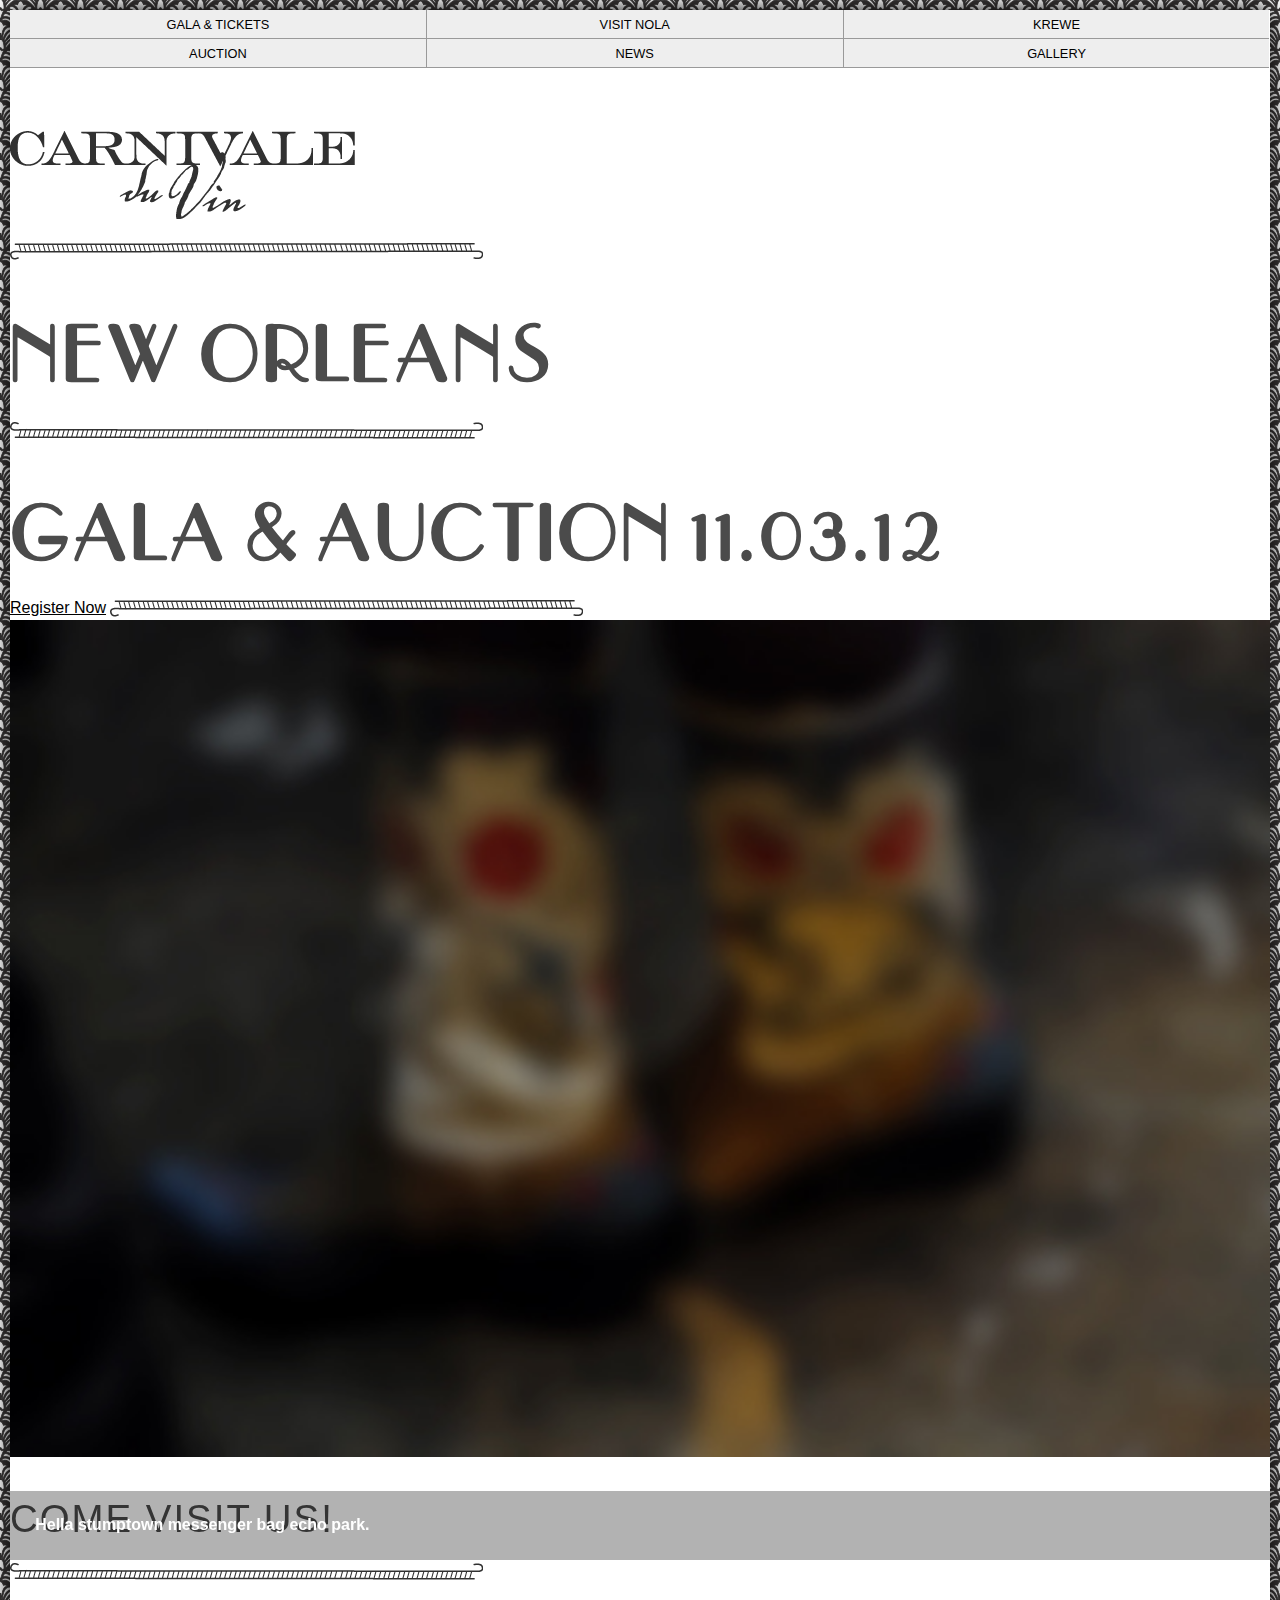
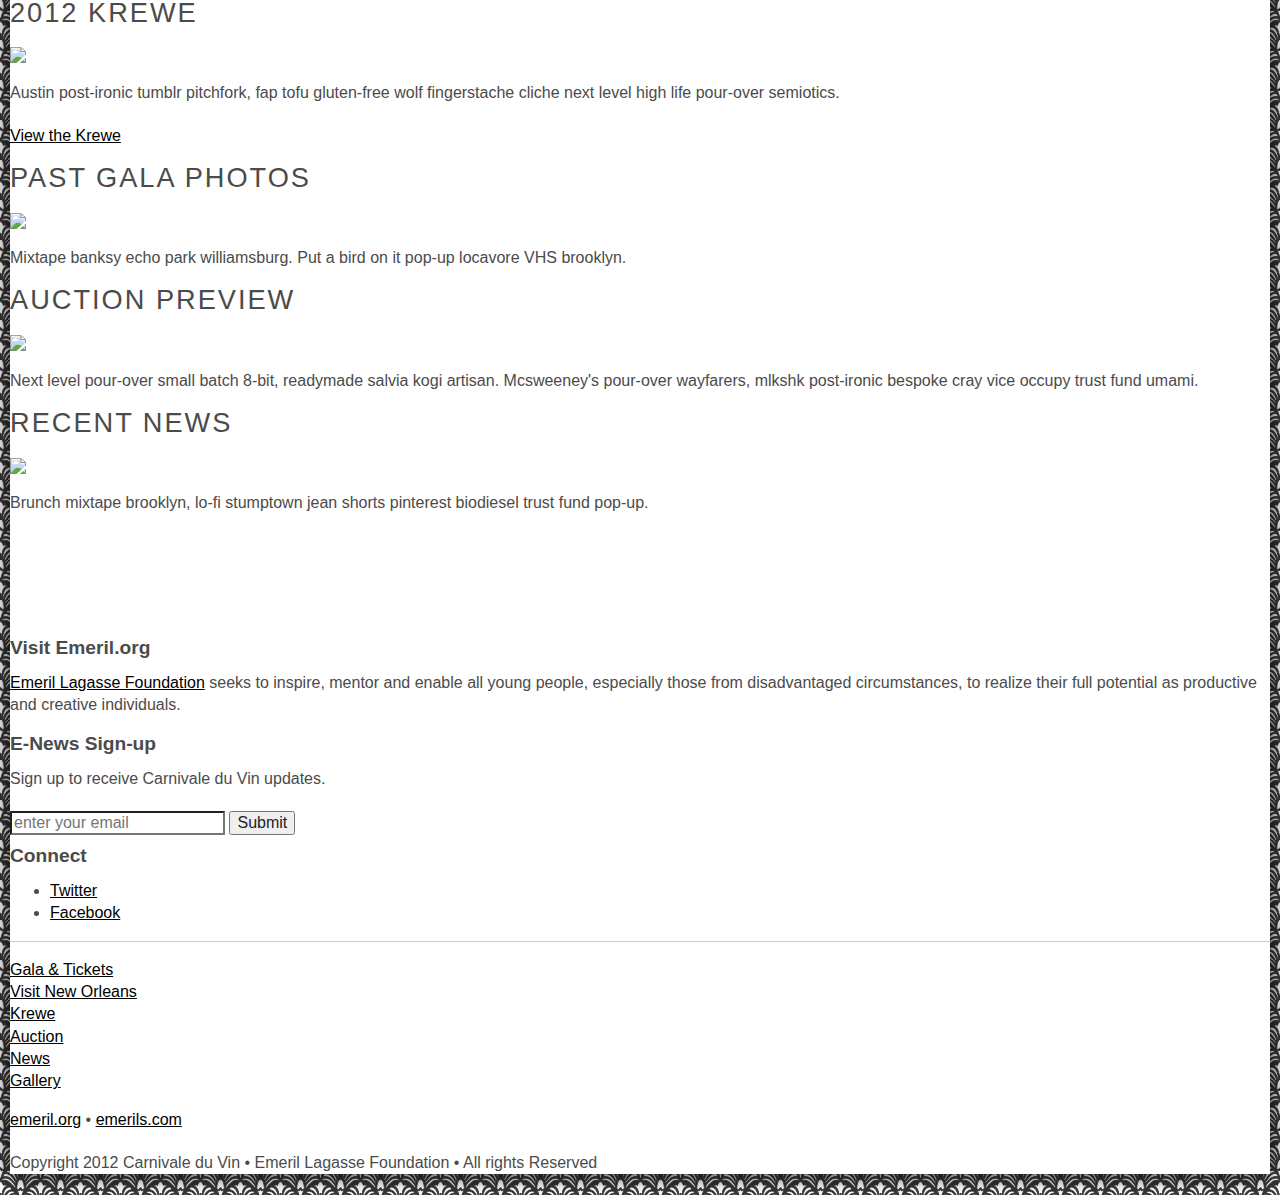
==== cdv-home.html @ 1a482eb8 "begun adding navigation styles" ====
<!doctype html>
<!--[if lt IE 7]> <html class="no-js lt-ie9 lt-ie8 lt-ie7" lang="en"> <![endif]-->
<!--[if IE 7]>    <html class="no-js lt-ie9 lt-ie8" lang="en"> <![endif]-->
<!--[if IE 8]>    <html class="no-js lt-ie9" lang="en"> <![endif]-->
<!--[if gt IE 8]><!--> <html class="no-js" lang="en"> <!--<![endif]-->
	<head>
	
		<!-- META -->
		<meta charset="utf-8">
		<meta http-equiv="X-UA-Compatible" content="IE=edge,chrome=1">
		<meta name="description" content="">
		<meta name="author" content="Terrance Pitre">
		<meta name="viewport" content="width=device-width">
		
		<!-- TITLE -->
		<title>Carnivale du Vin 2012</title>
		
		<!-- CSS -->
		<link rel="stylesheet" href="styles/css/boilerplate.css">
		<link rel="stylesheet" href="styles/css/fonts.css">
		<link rel="stylesheet" href="styles/css/main-cdv.css">
		
		<!-- TOP JS -->
		<script src="js/libs/modernizr-2.5.3.min.js"></script>		
		<script type="text/javascript" src="http://use.typekit.com/pjm8miu.js"></script>
		<script type="text/javascript">try{Typekit.load();}catch(e){}</script>		
		
	</head>
	<body>
		
		<div id="main-container" role="main">
			
			<header class="main-header">
			
				<nav id="all-sites-nav">
					<ul>
						<li class="first active"><a href="">Carnivale du Vin</a></li>
						<li><a href="">Boudin &amp; Beer</a></li>
						<li class="last"><a href="">Emeril Lagasse Foundation</a></li>
					</ul>
				</nav> <!-- /#all-sites-nav -->
				
				<nav id="main-nav" role="navigation">
					<ul>
						<li class="first menu-gala"><a href="">Gala &amp; Tickets</a></li>
						<li class="menu-visit"><a href="">Visit NOLA</a></li>
						<li class="menu-krewe"><a href="">Krewe</a></li>
						<li class="menu-auction"><a href="">Auction</a></li>
						<li class="menu-news"><a href="">News</a></li>
						<li class="last menu-gallery"><a href="">Gallery</a></li>
					</ul>
					<!--
					<a href="/" class="back-home toggler">Home</a>
					<a href="#" class="toggle-menu toggler">Menu</a>
					-->
				</nav> <!-- /#main-nav -->
				
				<h1 class="logo-header"><img src="img/cdv-2012.png" alt=""></h1>
				
			</header> <!-- /#main-header -->
			
			<div id="main-content">
			
				<img src="img/hr-top-black.png" alt="" class="hr hr-top">					
				
				<h1>New Orleans</h1>				
				
				<img src="img/hr-btm-black.png" alt="" class="hr hr-btm">
								
				<h1><span class="summary">Gala &amp; Auction</span> <span class="dtstart">11.03.12</span></h1>
				
				<a href="" class="register-link">Register Now</a>
				
				<img src="img/hr-top-black.png" alt="" class="hr hr-top">
			
				<div class="flexslider">
					<ul class="slides no-indent">			
						<li>
							<img src="img/bnb-boots-s.jpg">
							<h2>Come Visit Us!</h2>
							<p class="flex-caption">Hella stumptown messenger bag echo park.</p>
						</li>
						<li>
							<img src="img/bnb-chefs-s.jpg">
							<h2>Meet the Krewe</h2>
							<p class="flex-caption">Forage occupy wes anderson raw denim.</p>
						</li>
						<li>
							<img src="img/cdv-auction-s.jpg">
							<h2>Save the Date</h2>
							<p class="flex-caption">Post-ironic put a bird on it mixtape sartorial PBR.</p>
						</li>
					</ul>
				</div> <!-- /.event-photos /.flexslider -->
				
				<img src="img/hr-btm-black.png" alt="" class="hr hr-btm">
				
				<section id="blocks">
					
					<div class="block block-krewe">
						<h3>2012 Krewe</h3>
						<a href=""><img src="http://placekitten.com/300/170"></a>
						<p>Austin post-ironic tumblr pitchfork, fap tofu gluten-free wolf fingerstache cliche next level high life pour-over semiotics.</p>
						<a href="" class="more">View the Krewe</a>
					</div> <!-- /.block-krewe -->
					
					<div class="block block-photos">
						<h3>Past Gala Photos</h3>
						<a href=""><img src="http://placekitten.com/300/160"></a>
						<p>Mixtape banksy echo park williamsburg. Put a bird on it pop-up locavore VHS brooklyn.</p>
					</div> <!-- /.block-photos -->
					
					<div class="block block-auction">
						<h3>Auction Preview</h3>
						<a href=""><img src="http://placekitten.com/300/160"></a>
						<p>Next level pour-over small batch 8-bit, readymade salvia kogi artisan. Mcsweeney's pour-over wayfarers, mlkshk post-ironic bespoke cray vice occupy trust fund umami.</p>
					</div> <!-- /.block-auction -->
					
					<div class="block block-news">
						<h3>Recent News</h3>
						<a href=""><img src="http://placekitten.com/300/160"></a>
						<p>Brunch mixtape brooklyn, lo-fi stumptown jean shorts pinterest biodiesel trust fund pop-up.</p>
					</div> <!-- /.block-news -->
					
				</section> <!-- /#blocks -->
				
			</div> <!-- /#main-content -->
		
			<footer id="main-footer" role="contentinfo">
			
				<section id="sponsors">					
					<ul>
	              <li><a href=""><img class="rest-logo" src="http://tp.em.derbydidit.com/sites/default/files/styles/img-max-180/public/Emerils%20New%20Orleans.png" alt="Emeril&#039;s New Orleans" /></a></li>
	              <li><a href=""><img class="rest-logo" src="http://tp.em.derbydidit.com/sites/default/files/styles/img-max-180/public/Emerils%20Delmonico.png" alt="Emeril&#039;s Delmonico" /></a></li>
	              <li><a href=""><img class="rest-logo" src="http://tp.em.derbydidit.com/sites/default/files/styles/img-max-180/public/NOLA.png" alt="NOLA Restaurant" /></a></li>
	              <li><a href=""><img class="rest-logo" src="http://tp.em.derbydidit.com/sites/default/files/styles/img-max-180/public/Emerils%20Chop%20House.png" alt="Emeril&#039;s Chop House" /></a></li>
	              <li><a href=""><img class="rest-logo" src="http://tp.em.derbydidit.com/sites/default/files/styles/img-max-180/public/Emerils%20Italian%20Table.png" alt="Emeril&#039;s Italian Table" /></a></li>
	              <li><a href="l"><img class="rest-logo" src="http://tp.em.derbydidit.com/sites/default/files/styles/img-max-180/public/Burgers%20and%20More.png" alt="Burgers and More by Emeril" /></a></li>
	              <li><a href=""><img class="rest-logo" src="http://tp.em.derbydidit.com/sites/default/files/styles/img-max-180/public/Emerils%20New%20Orleans%20Fish%20House.png" alt="Emeril&#039;s New Orleans Fish House" /></a></li>
	              <li><a href=""><img class="rest-logo" src="http://tp.em.derbydidit.com/sites/default/files/styles/img-max-180/public/Delmonico%20SteakHouse.png" alt="Delmonico Steakhouse" /></a></li>
	              <li><a href=""><img class="rest-logo" src="http://tp.em.derbydidit.com/sites/default/files/styles/img-max-180/public/Table10.png" alt="Table 10" /></a></li>
	              <li><a href=""><img class="rest-logo" src="http://tp.em.derbydidit.com/sites/default/files/styles/img-max-180/public/Lagasses%20Stadium.png" alt="Lagasse&#039;s Stadium" /></a></li>
	              <li><a href=""><img class="rest-logo" src="http://tp.em.derbydidit.com/sites/default/files/styles/img-max-180/public/Emerils_Orlando.png" alt="Emeril&#039;s Orlando" /></a></li>
	              <li><a href=""><img class="rest-logo" src="http://tp.em.derbydidit.com/sites/default/files/styles/img-max-180/public/Emerils%20Tchoup%20Chop.png" alt="Emeril&#039;s Tchoup Chop" /></a></li>
	              <li><a href=""><img class="rest-logo" src="http://tp.em.derbydidit.com/sites/default/files/styles/img-max-180/public/E2-emerils-eatery.png" alt="e2 emeril&#039;s eatery" /></a></li>
	          </ul>
				</section> <!-- /#sponsors -->
				
				<div class="footer-extra"> 
          
          <div class="emerilorg-info"> 
            <h4>Visit Emeril.org</h4> 
            <p><a href="http://emeril.org">Emeril Lagasse Foundation</a> seeks to inspire, mentor and enable all young people, especially those from disadvantaged circumstances, to realize their full potential as productive and creative individuals.</p> 
          </div> <!-- /.emerilorg-info -->
        
          <div class="footer-signup"> 
            <h4>E-News Sign-up</h4> 
            <p>Sign up to receive Carnivale du Vin updates.</p> 
            <form method="post" action="http://visitor.constantcontact.com/d.jsp" name="ccoptin" id="signup">  
              <input type="text" name="ea" placeholder="enter your email" class="text-input placeholder"> 
              <input type="hidden" value="1102586343693" name="m">
              <button value="submit" type="submit">Submit</button> 
            </form> 
            
            <div class="footer-social">
	          	<h4>Connect</h4>
	          	<ul>
	          		<li class="social-twitter"><a href="http://twitter.com/#!/carnivaleduvin">Twitter</a></li>
	          		<li class="social-fb"><a href="https://www.facebook.com/EmerilLagasseFoundation">Facebook</a></li>	
	          	</ul>
	          </div> <!-- /.footer-social -->	                    
          </div> <!-- /.foot-signup --> 
                   
        </div> <!-- /.footer-extra  -->  
				
				<hr>
				
				<nav class="foot-nav">				   
				   <ul id="menu-footer" class="menu">
			    	<li class="first"><a href="">Gala &amp; Tickets</a></li>
						<li><a href="">Visit New Orleans</a></li>
						<li><a href="">Krewe</a></li>
						<li><a href="">Auction</a></li>
						<li><a href="">News</a></li>
						<li class="last"><a href="">Gallery</a></li>
					</ul>					
				</nav> <!-- /.foot-nav -->
								  
				<p class="sites"><a href="http://emeril.org">emeril.org</a> &bull; <a href="http://www.emerils.com">emerils.com</a></p>
		    
		    <p class="copyright">Copyright 2012 Carnivale du Vin &bull; Emeril Lagasse Foundation &bull; All rights Reserved</p>
				
			</footer> <!-- /#main-footer -->
		
		</div> <!-- /#main-container -->
		
		<!-- BOTTOM JS -->
		<!--
		<script src="//ajax.googleapis.com/ajax/libs/jquery/1.7.2/jquery.min.js"></script>
		<script>window.jQuery || document.write('<script src="js/libs/jquery-1.7.2.min.js"><\/script>')</script>
		-->
		<script src="js/libs/jquery-1.7.2.min.js"></script>
		<!-- <script src="js/libs/jquery-ui-1.8.21.custom.min.js"></script> -->
		<script type="text/javascript" src="js/jquery.carouFredSel-5.5.5-packed.js"></script>
		<script src="js/plugins.js"></script>
		<script src="js/script.js"></script>
		<script>
			/*
			var _gaq=[['_setAccount','UA-XXXXX-X'],['_trackPageview']];
			(function(d,t){var g=d.createElement(t),s=d.getElementsByTagName(t)[0];
			g.src=('https:'==location.protocol?'//ssl':'//www')+'.google-analytics.com/ga.js';
			s.parentNode.insertBefore(g,s)}(document,'script'));
			*/
			
			(function($){			
			
				/* This file is part of Centage!. */
				/* Copyright (C) 2010 Jussi Jokinen <jussijokinen@iki.fi>. */
				/* Licenced under MIT licence */
				
				function createGrid(columns) {
					var grid = '<div id="grid_wrapper"><div id="grid">';
					
					for (i=1; i<columns; i++) {
						grid += '<div class="grid_col"><div class="right_grid_colborder"></div></div>';
					}
					
					grid += '<div class="grid_col lastcol"><div class="right_grid_colborder"></div></div>';
					grid += '</div></div><div id="grid_no_gut_wrapper"><div id="grid_no_gut"><div class="center first"></div>';
					
					for (i=1; i<columns-1; i++) {
						grid += '<div class="center"></div>';
					}
					
					grid += '</div></div><div id="grid_toggle"><input type="button" value="Toggle grid" id="grid_toggle" /></div>';
					
					$('body').prepend(grid);
				}
				
				
				function grid(columns){
				
					createGrid(columns);
				
					$('#grid_wrapper').hide();
						$('#grid_no_gut_wrapper').hide();
				
					$('#grid_toggle').click(function(){
						$('#grid_wrapper').toggle();
						$('#grid_no_gut_wrapper').toggle();
					});	
					
				}	
				//grid(12);
				
			})(jQuery);
			
		</script>
	
	</body>
</html>
---- styles/css/boilerplate.css ----
/* @group HTML5 Boilerplate pre-sets
--------------------------------------------- */

article, aside, details, figcaption, figure, footer, header, hgroup, nav, section { display: block; }
audio, canvas, video { display: inline-block; *display: inline; *zoom: 1; }
audio:not([controls]) { display: none; }
[hidden] { display: none; }

html { font-size: 100%; -webkit-text-size-adjust: 100%; -ms-text-size-adjust: 100%; }
html, button, input, select, textarea { font-family: sans-serif; color: #222; }
body { margin: 0; font-size: 1em; line-height: 1.4; }

::-moz-selection { background: #fe57a1; color: #fff; text-shadow: none; }
::selection { background: #8e0000; color: #fff; text-shadow: none; }

a { color: #00e; outline: none; }
a:visited { color: #551a8b; }
a:hover { color: #06e; }
a:focus { outline: thin dotted; }
a:hover, a:active { outline: 0; }
abbr[title] { border-bottom: 1px dotted; }
b, strong { font-weight: bold; }
blockquote { margin: 1em 40px; }
dfn { font-style: italic; }
hr { display: block; height: 1px; border: 0; border-top: 1px solid #ccc; margin: 1em 0; padding: 0; }
ins { background: #ff9; color: #000; text-decoration: none; }
mark { background: #ff0; color: #000; font-style: italic; font-weight: bold; }
pre, code, kbd, samp { font-family: monospace, serif; _font-family: 'courier new', monospace; font-size: 1em; }
pre { white-space: pre; white-space: pre-wrap; word-wrap: break-word; }

q { quotes: none; }
q:before, q:after { content: ""; content: none; }
small { font-size: 85%; }
sub, sup { font-size: 75%; line-height: 0; position: relative; vertical-align: baseline; }
sup { top: -0.5em; }
sub { bottom: -0.25em; }

ul, ol { margin: 1em 0; padding: 0 0 0 40px; }
dd { margin: 0 0 0 40px; }
nav ul, nav ol { list-style: none; list-style-image: none; margin: 0; padding: 0; }

img { border: 0; -ms-interpolation-mode: bicubic; vertical-align: middle; max-width: 100%; max-height: 100%; }
svg:not(:root) { overflow: hidden; }
figure { margin: 0; }

form { margin: 0; }
fieldset { border: 0; margin: 0; padding: 0; }

label { cursor: pointer; }
legend { border: 0; *margin-left: -7px; padding: 0; white-space: normal; }
button, input, select, textarea { font-size: 100%; margin: 0; vertical-align: baseline; *vertical-align: middle; }
button, input { line-height: normal; }
input, textarea { -webkit-appearance: none; }
input[type="checkbox"] { -webkit-appearance: checkbox; }
button, input[type="button"], input[type="reset"], input[type="submit"] { cursor: pointer; -webkit-appearance: button; *overflow: visible; }
button[disabled], input[disabled] { cursor: default; }
input[type="checkbox"], input[type="radio"] { box-sizing: border-box; padding: 0; *width: 13px; *height: 13px; }
input[type="search"] { -webkit-appearance: textfield; -moz-box-sizing: content-box; -webkit-box-sizing: content-box; box-sizing: content-box; }
input[type="search"]::-webkit-search-decoration, input[type="search"]::-webkit-search-cancel-button { -webkit-appearance: none; }
button::-moz-focus-inner, input::-moz-focus-inner { border: 0; padding: 0; }
textarea { overflow: auto; vertical-align: top; resize: vertical; border: 1px solid #eee; }
input:valid, textarea:valid { background-color: white; }
input:invalid, textarea:invalid { background-color: white; }

table { border-collapse: collapse; border-spacing: 0; }
td { vertical-align: top; }
address { font-style: normal; }
.chromeframe { margin: 0.2em 0; background: #ccc; color: black; padding: 0.2em 0; }

.ir { display: block; border: 0; text-indent: -999em; overflow: hidden; background-color: transparent; background-repeat: no-repeat; text-align: left; direction: ltr; *line-height: 0; }
.ir br { display: none; }
.hidden { display: none !important; visibility: hidden; }
.visuallyhidden { border: 0; clip: rect(0 0 0 0); height: 1px; margin: -1px; overflow: hidden; padding: 0; position: absolute; width: 1px; }
.visuallyhidden.focusable:active, .visuallyhidden.focusable:focus { clip: auto; height: auto; margin: 0; overflow: visible; position: static; width: auto; }
.invisible { visibility: hidden; }
.clearfix:before, .module:before, .clearfix:after, .module:after { content: ""; display: table; }
.clearfix:after, .module:after { clear: both; }
.clearfix, .module { *zoom: 1; }
.left { float: left; }
.right { float: right; }
@media print {
  * { background: transparent !important; color: black !important; box-shadow:none !important; text-shadow: none !important; filter:none !important; -ms-filter: none !important; } 
  a, a:visited { text-decoration: underline; }
  a[href]:after { content: " (" attr(href) ")"; }
  abbr[title]:after { content: " (" attr(title) ")"; }
  .ir a:after, a[href^="javascript:"]:after, a[href^="#"]:after { content: ""; } 
  pre, blockquote { border: 1px solid #999; page-break-inside: avoid; }
  thead { display: table-header-group; } 
  tr, img { page-break-inside: avoid; }
  img { max-width: 100% !important; }
  @page { margin: 0.5cm; }
  p, h2, h3 { orphans: 3; widows: 3; }
  h2, h3 { page-break-after: avoid; }
}
/* @end */
---- styles/css/fonts.css ----
/* @group FONTS
---------------------------------------------- */

/* Parisian */
@font-face {
  font-family: 'Parisian';
  src: url('../../fonts/parisian.eot');
  src: url('../../fonts/parisian.eot?#iefix') format('embedded-opentype'),
       url('../../fonts/parisian.woff') format('woff'),
       url('../../fonts/parisian.ttf') format('truetype'),
       url('../../fonts/parisian.svg#parisian') format('svg');
  font-weight: normal;
  font-style: normal;
}

/* @end FONTS */

/* @group FONT ICONS
 * Reference - http://www.zurb.com/playground/foundation-icons
---------------------------------------------- */

/* Foundation Icons Social */
@font-face {
    font-family: 'FoundationIconsSocial';
    src: url('../../fonts/foundation-icons-social.eot');
    src: url('../../fonts/foundation-icons-social.eot?#iefix') format('embedded-opentype'),
         url('../../fonts/foundation-icons-social.woff') format('woff'),
         url('../../fonts/foundation-icons-social.ttf') format('truetype'),
         url('../../fonts/foundation-icons-social.svg#FoundationIconsSocial') format('svg');
    font-weight: normal;
    font-style: normal;
}

/* Foundation Icons General Enclosed */
@font-face {
    font-family: 'FoundationIconsGeneralEnclosed';
    src: url('../../fonts/foundation-icons-general-enclosed.eot');
    src: url('../../fonts/foundation-icons-general-enclosed.eot?#iefix') format('embedded-opentype'),
         url('../../fonts/foundation-icons-general-enclosed.woff') format('woff'),
         url('../../fonts/foundation-icons-general-enclosed.ttf') format('truetype'),
         url('../../fonts/foundation-icons-general-enclosed.svg#FoundationIconsGeneralEnclosed') format('svg');
    font-weight: normal;
    font-style: normal;
}

/* Foundation Icons General */
@font-face {
  font-family: 'FoundationIconsGeneral';
  src: url('../../fonts/foundation-icons-general.eot');
  src: url('../../fonts/foundation-icons-general.eot?#iefix') format('embedded-opentype'),
       url('../../fonts/foundation-icons-general.woff') format('woff'),
       url('../../fonts/foundation-icons-general.ttf') format('truetype'),
       url('../../fonts/foundation-icons-general.svg#FoundationIconsGeneral') format('svg');
  font-weight: normal;
  font-style: normal;
}

/* @end FONT ICONS */

/* CSS to style glyphs */
.glyph,
.flex-direction-nav li a { cursor: default; font-size: 16px; line-height: 1; -webkit-font-smoothing: antialiased; font-smooth: always; }
.glyph.social { font-family: "FoundationIconsSocial"; }
.glyph.general-enclosed,
.flex-direction-nav li a { font-family: "FoundationIconsGeneralEnclosed"; }
---- styles/css/main-cdv.css ----
/* ===========================================
   Main styles for Carnivale du Vin and 
   Boudin & Beer landing page
   
   Author: Terrance Pitre
   Version: 0.1
   URL: http://southleft.com
   
   LEGEND:
   1. LESS VARS AND DECLARATIONS
   2. BASE
   3. MAIN
   4. 3RD PARTY CSS
   	4A. FLEXSLIDER 
   5. CRAPTASTIC IE STYLES
   6. MEDIA QUERIES
     6A. MIN-WIDTH: 450px
     6B. MIN-WIDTH: 700px
     
   =========================================== */
/* @group CSS IMPORTS
---------------------------------------------- */
/* This file is part of Centage!. */
/* Copyright (C) 2010 Jussi Jokinen <jussijokinen@iki.fi>. */
/* Licenced under MIT licence */
/*INITIALIZATION, PLEASE MODIFY TO YOUR LIKING*/
/*INITIALIZATION ENDS *//* This file is part of Centage!. */
/* Copyright (C) 2010 Jussi Jokinen <jussijokinen@iki.fi>. */
/* Licenced under MIT licence */
/* THE FOLLOWING ARE CALCULATED VARIABLES FOR YOUR PLEASURE */
/* -------------------------------------------------------- */
/* gutterless column width */
/* column width when gutters are used */
/* column + gutter */
/* the true leading = line height - font size */
/* body font size in percentages */
/* line height in ems *//*this is needed for calculations*/
/*this is needed for calculations*/
/* -------------------------------------------------------------------- */
/* @group core styles */
/* content area standard properties, IF you need content to overflow visibly, use .clearfix after .col/.sub_col to override default*/
.mod {
  float: left;
  overflow: hidden;
}
/*top level column *//*nested column inside parent container element */
/* column based on full width of page */
/* columns without gutters = check demo page to understand difference with .col-full */
/* columns without gutters, first and last of row */
/* helpers to add margins in full column widths *//*double margin bug fix/*

/* helpers to keep layout in baseline and compenstate used borders */
/* ------------------------------------------------------------------- */
/* last element in row if used inside less */
/* if called straight from xhtml */
.last {
  margin-right: 0 !important;
}
/* @end */
/* @group other */
/* default clear if content doesn't need to flow outside container */.clear {
  overflow: hidden;
  display: inline-block;
  zoom: 1;
  display: block;
}
/* alternative way to clear if your content needs to flow outside container */
.clearfix:after {
  content: ".";
  display: block;
  height: 0;
  clear: both;
  visibility: hidden;
}
/* @end */
/* @group Grid */
/* This grid is only for development purposes, you can overlay it on top of page to check consistency */
#grid_wrapper,
#grid_no_gut_wrapper {
  position: absolute;
  left: 0;
  top: 0;
  z-index: 100;
  min-width: 320px;
  width: 100%;
  height: 5000px;
}
#grid {
  height: 100%;
}
#grid .grid_col {
  height: 100%;
  width: 6.958333333333333%;
  *width: 6.758333333333333%;
  /* for IE */

  float: left;
  overflow: hidden;
  margin-right: 1.5%;
  padding-top: 0;
  padding-right: 0;
  padding-bottom: 0;
  padding-left: 0;
  background: transparent url(../../img/grid_fluid.png) repeat-y 0 0;
  -o-background-size: 500px 18px;
  -khtml-background-size: 500px 18px;
  -webkit-background-size: 500px 18px;
  -moz-background-size: 500px 18px;
  background-size: 500px 18px;
  position: relative;
}
#grid .lastcol {
  margin-right: 0 !important;
  float: right !important;
}
#grid .right_grid_colborder {
  position: absolute;
  right: 0;
  height: 100%;
  background: transparent url(../../img/grid_fluid.png) repeat-y 0 0;
  background-position-right: -1px;
  width: 1px;
}
#grid_no_gut {
  height: 100%;
}
#grid_no_gut .center {
  display: inline-block;
  height: 100%;
  width: 1.5%;
  margin-left: 6.958333333333333%;
  *margin-left: 6.858333333333333%;
  float: left;
  background: transparent url(../../img/grid_center.png) repeat-y 50% 50%;
  position: relative;
}
#grid_toggle {
  position: fixed;
  *position: absolute;
  z-index: 1000;
  top: 1.2857142857142858em;
  right: 1.5%;
}
/* @end */
/* set the page dimensions */
#wrap,
#grid,
#grid_no_gut {
  max-width: 1320px;
  min-width: 320px;
  margin: 0 auto;
  overflow: hidden;
  padding: 0 3%;
}
/* @end IMPORTS */
/* @group 1. LESS VARS AND DECLARATIONS
---------------------------------------------- */
/*page grid columns*/
/*space (gutter) between columns. Use percentages, this is a FLUID grid, right?*/
/*page size*/
/*how much page wrapper is apart from browser edges */
.border-box {
  -webkit-box-sizing: border-box;
  -moz-box-sizing: border-box;
  box-sizing: border-box;
}
.rounded {
  -webkit-border-radius: 3px;
  -moz-border-radius: 3px;
  border-radius: 3px;
}
.clear {
  content: ".";
  display: block;
  clear: both;
  visibility: hidden;
  line-height: 0;
  height: 0;
}
.trans {
  -webkit-transition: all 0.3s ease-in-out;
  -moz-transition: all 0.3s ease-in-out;
  -o-transition: all 0.3s ease-in-out;
  -ms-transition: all 0.3s ease-in-out;
  transition: all 0.3s ease-in-out;
}
.bg-cover {
  -webkit-background-size: cover;
  -moz-background-size: cover;
  -o-background-size: cover;
  background-size: cover;
}
.no-trans {
  -webkit-transition: none;
  -moz-transition: none;
  -o-transition: none;
  -ms-transition: none;
  transition: none;
}
.no-indent {
  margin: 0;
  padding: 0;
}
.no-indent li {
  list-style: none;
}
/* @end LESS VARS AND DECLARATIONS */
/* @group 2. BASE
---------------------------------------------- */
body {
  font-family: "proxima-nova", "HelveticaNeue-Light", "Helvetica Neue Light", "Helvetica Neue", Helvetica, Arial, sans-serif;
  color: #4b4b4b;
  background: #ffffff url('../../img/bg-pattern.gif') repeat center top;
  padding: 0;
  margin: 0;
}
body:after {
  /* necessary for responsive images */

  content: 'mobile';
  display: none;
}
a,
a:visited {
  color: #000000;
  text-decoration: underline;
  -webkit-transition: all 0.3s ease-in-out;
  -moz-transition: all 0.3s ease-in-out;
  -o-transition: all 0.3s ease-in-out;
  -ms-transition: all 0.3s ease-in-out;
  transition: all 0.3s ease-in-out;
}
a:hover,
a:focus,
a:active {
  background-color: #eeeeee;
  text-decoration: none;
  outline: 0;
}
h1,
h2,
h3,
h4 {
  font-weight: bold;
}
h1 {
  font-size: 5em;
  font-family: "Parisian", cursive;
  text-transform: uppercase;
  line-height: 1.0285714285714287em;
  margin-bottom: 0.2571428571428572em;
}
h2 {
  font-size: 2.4em;
  line-height: 1.0714285714285716em;
  margin-bottom: 0.5357142857142858em;
  margin-top: 1.0714285714285716em;
}
h3,
h4 {
  font-size: 1.7em;
  line-height: 0.7563025210084034em;
  margin-bottom: 0.7563025210084034em;
  margin-top: 0.7563025210084034em;
}
h4 {
  font-size: 1.2em;
}
h2,
h3 {
  /*font-family: @font-secondary;*/

  letter-spacing: 2px;
  font-weight: 100;
  text-transform: uppercase;
}
p {
  margin-bottom: 1.2857142857142858em;
}
strong {
  font-weight: bold;
}
em {
  font-style: italic;
}
/* @end BASE */
/* @group 3. MAIN
---------------------------------------------- */
#main-container {
  margin: 10px;
  background-color: #fff;
  max-width: 1320px;
  border-width: 25px 30px 10px 20px;
  -webkit-box-shadow: 0 0 20px #000000;
  -moz-box-shadow: 0 0 20px #000000;
  box-shadow: 0 0 20px #000000;
}
#all-sites-nav {
  display: none;
}
#main-nav ul {
  margin: 0;
  padding: 0;
  margin: 0 auto;
  overflow: hidden;
}
#main-nav ul li {
  list-style: none;
}
#main-nav ul li {
  font-size: .8em;
  text-transform: uppercase;
  float: left;
  width: 33%;
  border-bottom: 1px solid rgba(0, 0, 0, 0.4);
}
#main-nav ul li.menu-visit,
#main-nav ul li.menu-krewe,
#main-nav ul li.menu-gallery,
#main-nav ul li.menu-news {
  border-left: 1px solid #eee;
  border-left: 1px solid rgba(0, 0, 0, 0.4);
}
#main-nav ul li.menu-auction {
  clear: left;
}
#main-nav ul li.menu-krewe,
#main-nav ul li.menu-gallery {
  width: 33.8%;
}
#main-nav ul li a {
  display: block;
  text-align: center;
  padding: 6px 0 4px;
  width: 100%;
  text-decoration: none;
  background-color: #eee;
  text-decoration: none;
}
#main-nav ul li a:hover {
  color: #ffffff;
  background-color: #333333;
}
#blocks img {
  width: 100%;
}
/* @end 3. MAIN */
/* @group 4. 3RD PARTY CSS
--------------------------------------------- */
/* @group 4A. FLEXSLIDER 
  --------------------------------------------- */
/* Browser Resets */
.flex-container a:active,
.flexslider a:active,
.flex-container a:focus,
.flexslider a:focus {
  outline: none;
}
.slides,
.flex-control-nav,
.flex-direction-nav {
  margin: 0;
  padding: 0;
  list-style: none;
}
/* FlexSlider Necessary Styles */
.flexslider {
  margin: 0;
  padding: 0;
}
.flexslider .slides > li {
  display: none;
  -webkit-backface-visibility: hidden;
}
/* Hide the slides before the JS is loaded. Avoids image jumping */
.flexslider .slides img {
  width: 100%;
  display: block;
}
.flex-pauseplay span {
  text-transform: capitalize;
}
/* Clearfix for the .slides element */
.slides:after {
  overflow: hidden;
  display: inline-block;
  zoom: 1;
  display: block;
  content: ".";
  display: block;
  clear: both;
  visibility: hidden;
  line-height: 0;
  height: 0;
}
html[xmlns] .slides {
  display: block;
}
* html .slides {
  height: 1%;
}
/* No JavaScript Fallback */
/* If you are not using another script, such as Modernizr, make sure you
   * include js that eliminates this class on page load */
.no-js .slides > li:first-child {
  display: block;
}
/* FlexSlider Default Theme */
.flexslider {
  background: #fff;
  zoom: 1;
  width: 100%;
}
.flexslider .slides {
  zoom: 1;
  width: 100%;
  height: 100%;
}
.flexslider .slides > li {
  position: relative;
}
/* Suggested container for "Slide" animation setups. Can replace this with your own, if you wish */
.flexslider .slides img {
  width: 100%;
}
.flex-container {
  zoom: 1;
  position: relative;
}
/* Caption style */
/* IE rgba() hack */
.flex-caption {
  width: 96%;
  padding: 2%;
  margin: 0;
  position: absolute;
  left: 0;
  bottom: 0;
  /*background: transparent url(../img/trans-25-black.png) repeat;*/
  background: rgba(0, 0, 0, 0.3);
  color: #fff;
  font-size: 1em;
  font-weight: bold;
  line-height: 18px;
}
/* Direction Nav */
.flex-direction-nav {
  display: none;
}
.flex-direction-nav {
  height: 0;
}
.flex-direction-nav li a {
  line-height: .4;
  width: 28px;
  height: 27px;
  margin: -10px 0 0;
  display: block;
  position: absolute;
  top: 50%;
  cursor: pointer;
  right: 4px;
  font-size: 1.8em;
  color: #fff;
  opacity: .7;
  filter: alpha(opacity=70);
}
.flex-direction-nav li a.prev {
  left: 3px;
}
.flex-direction-nav li a:hover {
  opacity: 1;
  filter: alpha(opacity=100);
}
.flex-direction-nav li .disabled {
  opacity: .3;
  filter: alpha(opacity=30);
  cursor: default;
}
/* Control Nav */
.flex-control-nav {
  display: none;
}
.flex-control-nav {
  width: 100%;
  position: absolute;
  bottom: -30px;
  text-align: center;
}
.flex-control-nav li {
  margin: 0 0 0 5px;
  display: inline-block;
  zoom: 1;
  *display: inline;
}
.flex-control-nav li:first-child {
  margin: 0;
}
.flex-control-nav li a {
  width: 13px;
  height: 13px;
  display: block;
  background: url(../img/bg_control_nav.png) no-repeat;
  cursor: pointer;
  text-indent: -999em;
}
.flex-control-nav li a:hover {
  background-position: 0 -13px;
}
.flex-control-nav li a.active {
  background-position: 0 -26px;
  cursor: default;
}
.flexslider iframe {
  position: absolute;
  left: 4px;
  bottom: 4px;
}
/* @end 4A. FLEXSLIDER */
/* @end 4. 3RD PARTY CSS */
/* @group 5. CRAPTASTIC IE STYLES
--------------------------------------------- */
.lt-ie9 #main-container {
  padding: 10px 2% 0;
  font-size: 100%;
}
/* @group 5. CRAPTASTIC IE STYLES */
/* @group 6. MEDIA QUERIES
--------------------------------------------- */
/* @group 6A. MIN-WIDTH: 450px
  --------------------------------------------- */
@media all and (min-width: 450px) {
  body:after {
    content: '450px';
  }
}
/*/mediaquery*/
/* @end 6A. MIN-WIDTH: 450px */
/* @group 6B. MIN-WIDTH: 700px
	--------------------------------------------- */
@media all and (min-width: 700px) {
  body:after {
    content: '700px';
  }
}
/*/mediaquery*/
/* @end 6B. MIN-WIDTH: 700px */
/* @end 6. MEDIA QUERIES */
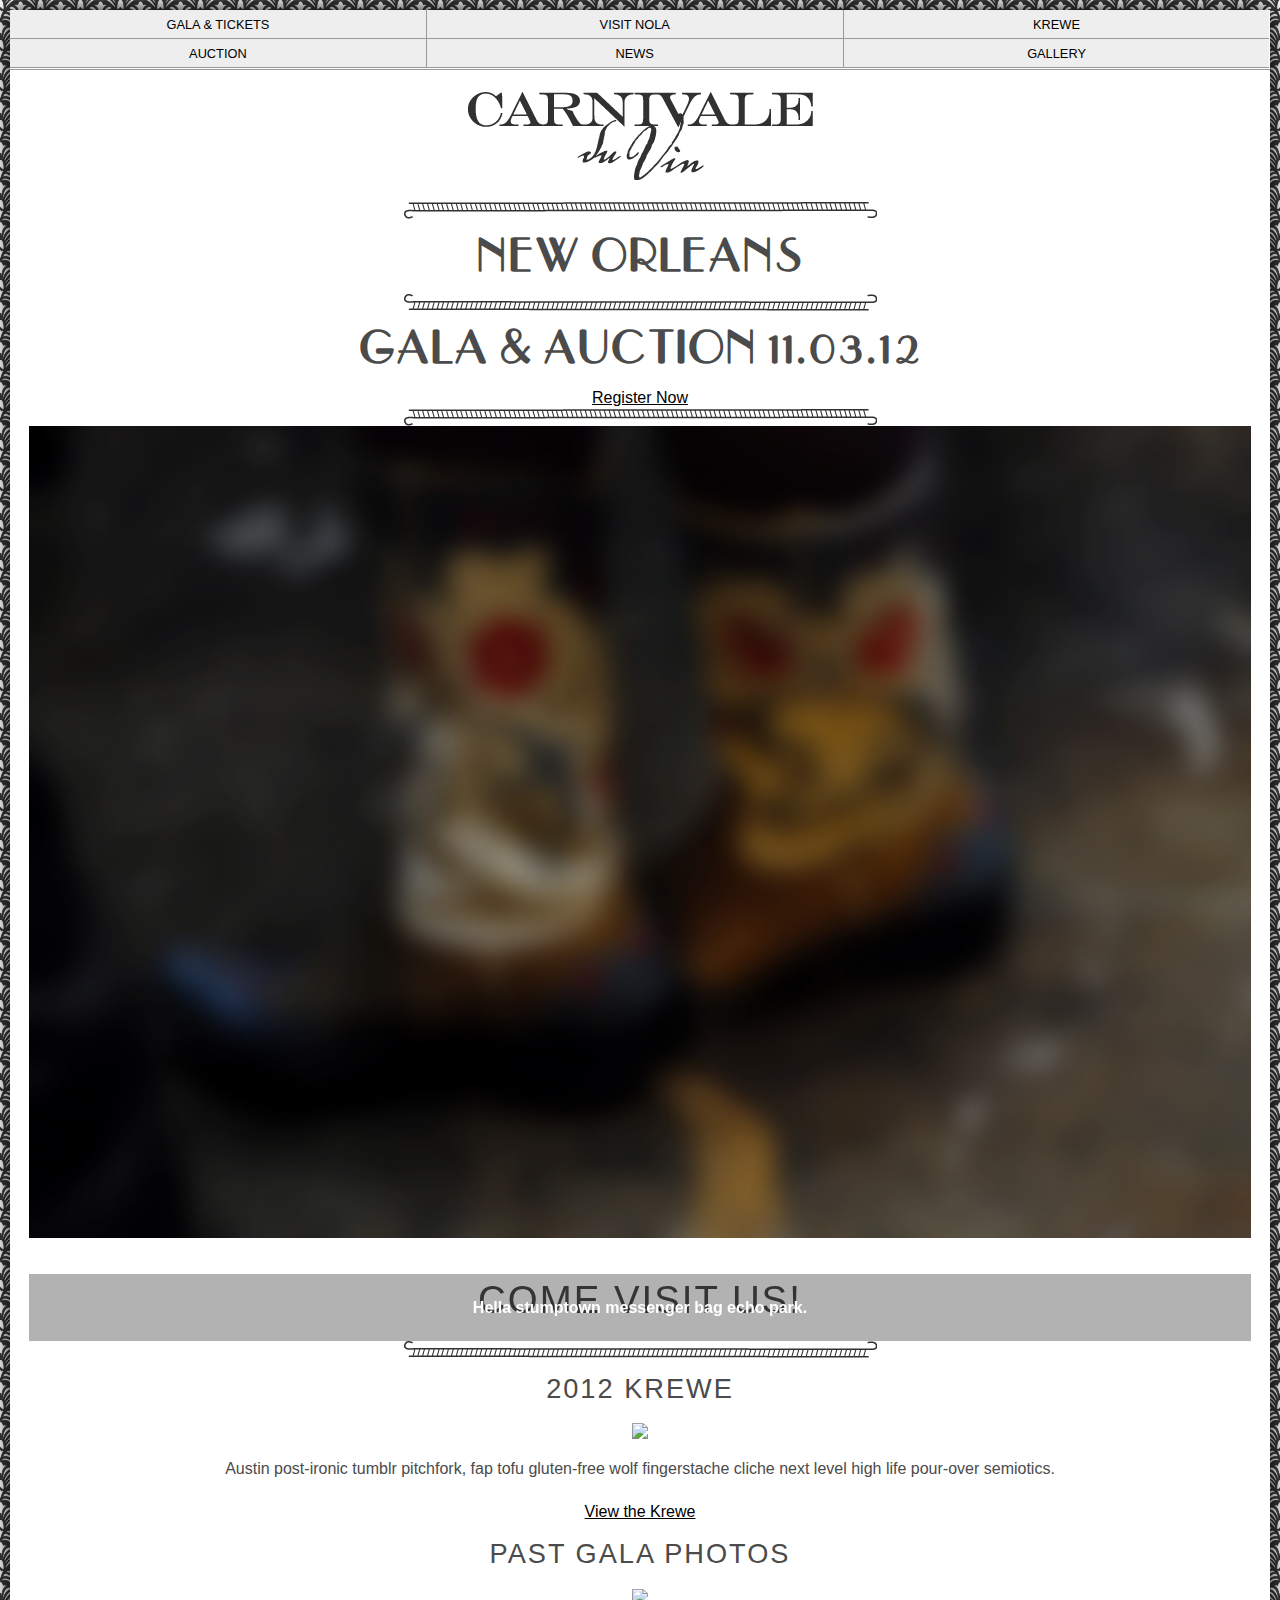
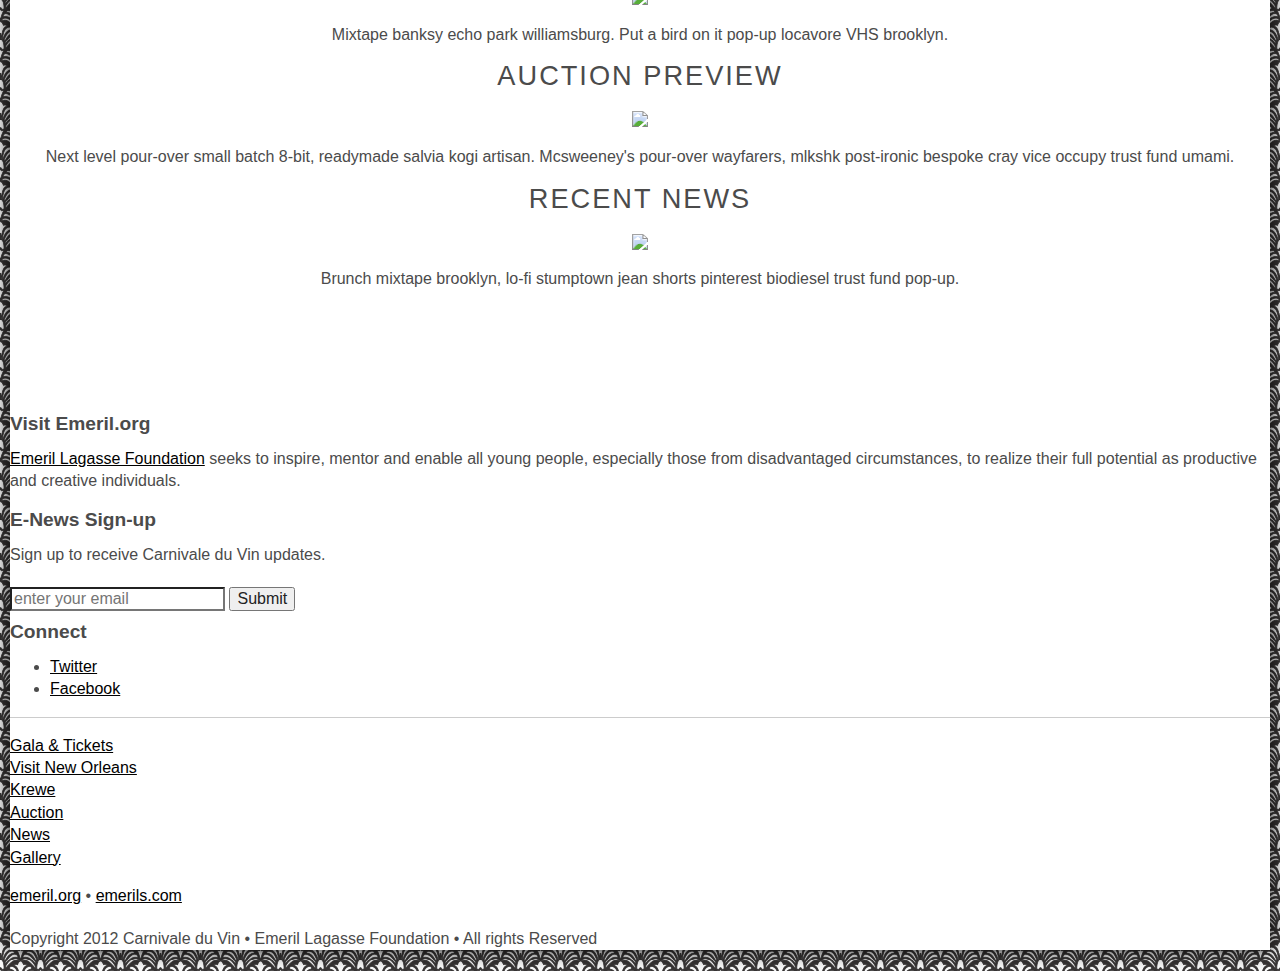
==== commit 0c27f5c7: "beginning to add some style" ====
--- a/cdv-home.html
+++ b/cdv-home.html
@@ -30,7 +30,7 @@
 		
 		<div id="main-container" role="main">
 			
-			<header class="main-header">
+			<header id="main-header">
 			
 				<nav id="all-sites-nav">
 					<ul>
@@ -63,11 +63,11 @@
 			
 				<img src="img/hr-top-black.png" alt="" class="hr hr-top">					
 				
-				<h1>New Orleans</h1>				
+				<h1 class="city-header">New Orleans</h1>				
 				
 				<img src="img/hr-btm-black.png" alt="" class="hr hr-btm">
 								
-				<h1><span class="summary">Gala &amp; Auction</span> <span class="dtstart">11.03.12</span></h1>
+				<h1 class="date-header"><span class="summary">Gala &amp; Auction</span> <span class="dtstart">11.03.12</span></h1>
 				
 				<a href="" class="register-link">Register Now</a>
 				
--- a/styles/css/main-cdv.css
+++ b/styles/css/main-cdv.css
@@ -204,6 +204,22 @@
 .no-indent li {
   list-style: none;
 }
+.border-top {
+  border-top: 1px solid #eee;
+  border-top: 1px solid rgba(0, 0, 0, 0.4);
+}
+.border-right {
+  border-right: 1px solid #eee;
+  border-right: 1px solid rgba(0, 0, 0, 0.4);
+}
+.border-bottom {
+  border-bottom: 1px solid #eee;
+  border-bottom: 1px solid rgba(0, 0, 0, 0.4);
+}
+.border-left {
+  border-left: 1px solid #eee;
+  border-left: 1px solid rgba(0, 0, 0, 0.4);
+}
 /* @end LESS VARS AND DECLARATIONS */
 /* @group 2. BASE
 ---------------------------------------------- */
@@ -244,11 +260,11 @@
   font-weight: bold;
 }
 h1 {
-  font-size: 5em;
+  font-size: 3em;
   font-family: "Parisian", cursive;
   text-transform: uppercase;
-  line-height: 1.0285714285714287em;
-  margin-bottom: 0.2571428571428572em;
+  line-height: 1.0714285714285716em;
+  margin: 12px 0;
 }
 h2 {
   font-size: 2.4em;
@@ -298,37 +314,41 @@
 #all-sites-nav {
   display: none;
 }
-#main-nav ul {
+#main-header #main-nav ul {
   margin: 0;
   padding: 0;
-  margin: 0 auto;
+  margin: 0 auto ;
+  padding-bottom: 1px;
   overflow: hidden;
-}
-#main-nav ul li {
+  border-bottom: 1px solid #eee;
+  border-bottom: 1px solid rgba(0, 0, 0, 0.4);
+}
+#main-header #main-nav ul li {
   list-style: none;
 }
-#main-nav ul li {
+#main-header #main-nav ul li {
   font-size: .8em;
   text-transform: uppercase;
   float: left;
   width: 33%;
+  border-bottom: 1px solid #eee;
   border-bottom: 1px solid rgba(0, 0, 0, 0.4);
 }
-#main-nav ul li.menu-visit,
-#main-nav ul li.menu-krewe,
-#main-nav ul li.menu-gallery,
-#main-nav ul li.menu-news {
+#main-header #main-nav ul li.menu-visit,
+#main-header #main-nav ul li.menu-krewe,
+#main-header #main-nav ul li.menu-gallery,
+#main-header #main-nav ul li.menu-news {
   border-left: 1px solid #eee;
   border-left: 1px solid rgba(0, 0, 0, 0.4);
 }
-#main-nav ul li.menu-auction {
+#main-header #main-nav ul li.menu-auction {
   clear: left;
 }
-#main-nav ul li.menu-krewe,
-#main-nav ul li.menu-gallery {
+#main-header #main-nav ul li.menu-krewe,
+#main-header #main-nav ul li.menu-gallery {
   width: 33.8%;
 }
-#main-nav ul li a {
+#main-header #main-nav ul li a {
   display: block;
   text-align: center;
   padding: 6px 0 4px;
@@ -337,9 +357,22 @@
   background-color: #eee;
   text-decoration: none;
 }
-#main-nav ul li a:hover {
+#main-header #main-nav ul li a:hover {
   color: #ffffff;
   background-color: #333333;
+}
+#main-header h1.logo-header {
+  text-align: center;
+  margin: 22px auto;
+  padding: 0 10%;
+}
+#main-content {
+  padding: 0 1.5%;
+  text-align: center;
+}
+.hr {
+  display: block;
+  margin: 0 auto;
 }
 #blocks img {
   width: 100%;
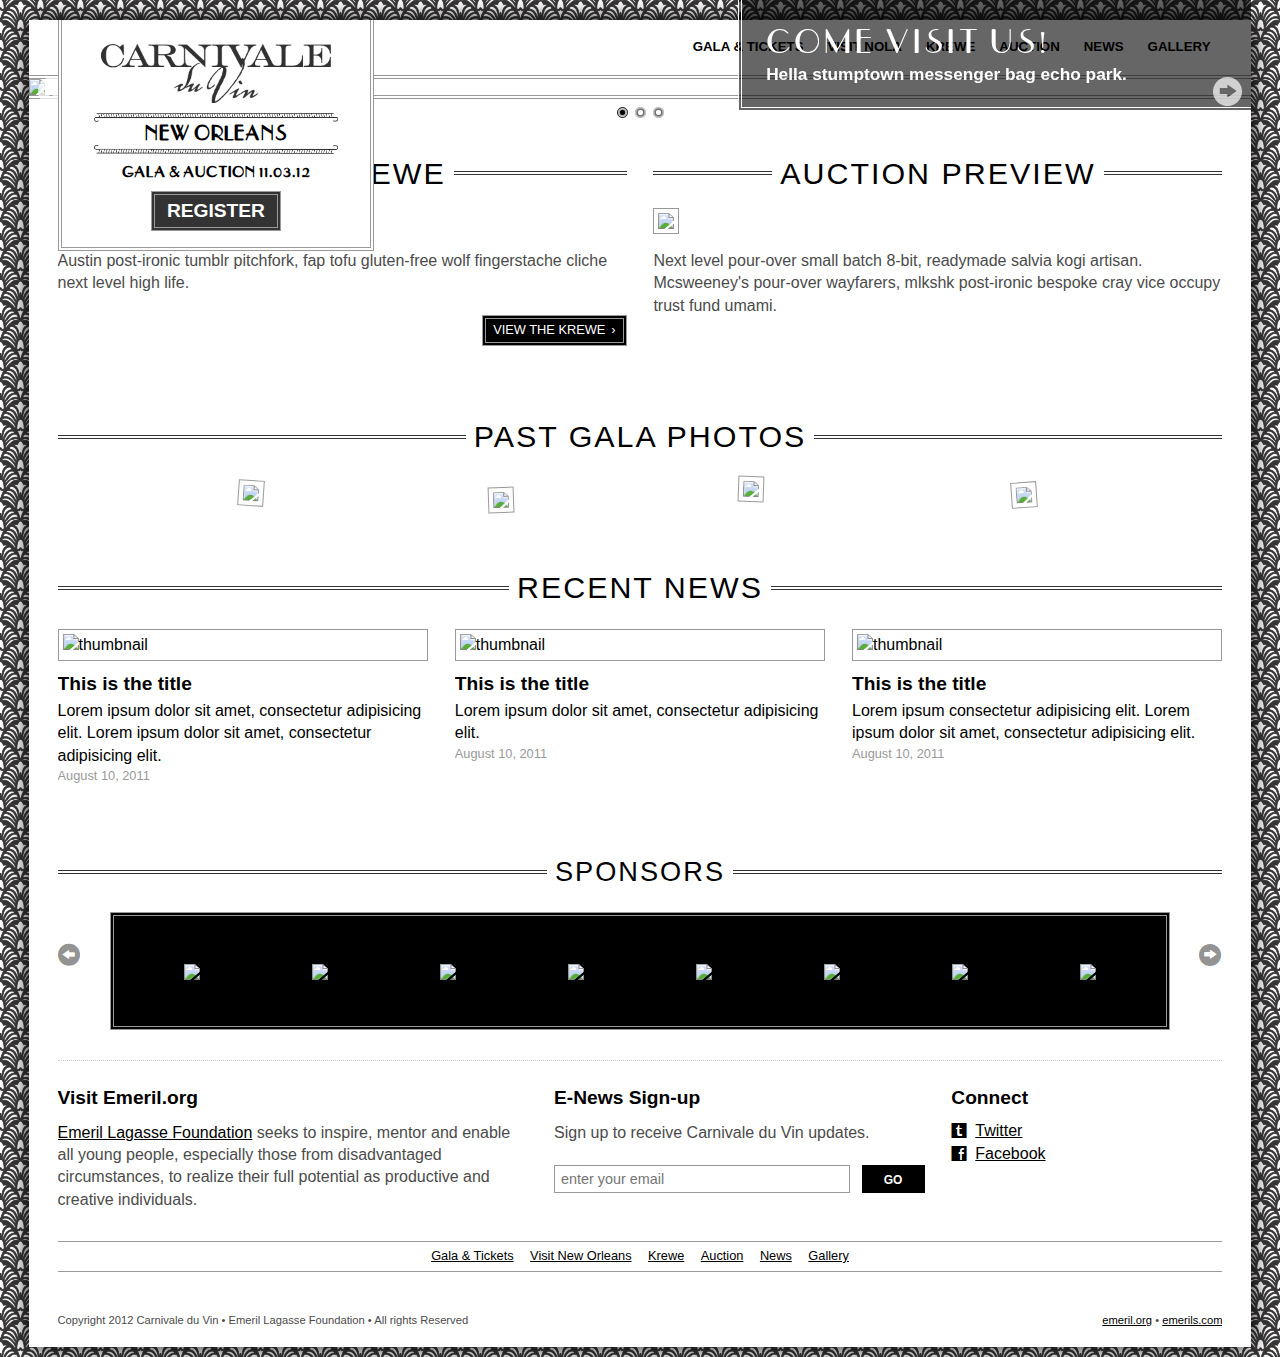
==== commit 03e7b79e: "LOTS of big design updates" ====
--- a/cdv-home.html
+++ b/cdv-home.html
@@ -55,71 +55,107 @@
 					-->
 				</nav> <!-- /#main-nav -->
 				
-				<h1 class="logo-header"><img src="img/cdv-2012.png" alt=""></h1>
+				<div class="gala-info">
+					<h1 class="logo-header"><img src="img/cdv-2012.png" alt=""></h1>
+					
+					<img src="img/hr-top-black.png" alt="" class="hr hr-top">					
+					
+					<h1 class="city-header">New Orleans</h1>				
+					
+					<img src="img/hr-btm-black.png" alt="" class="hr hr-btm">
+									
+					<h1 class="date-header"><span class="summary">Gala &amp; Auction</span> <span class="dtstart">11.03.12</span></h1>
+					
+					<a href="" class="register-link">Register</a>
+				</div> <!-- /.gala-info -->
 				
 			</header> <!-- /#main-header -->
 			
 			<div id="main-content">
-			
-				<img src="img/hr-top-black.png" alt="" class="hr hr-top">					
-				
-				<h1 class="city-header">New Orleans</h1>				
-				
-				<img src="img/hr-btm-black.png" alt="" class="hr hr-btm">
-								
-				<h1 class="date-header"><span class="summary">Gala &amp; Auction</span> <span class="dtstart">11.03.12</span></h1>
-				
-				<a href="" class="register-link">Register Now</a>
-				
-				<img src="img/hr-top-black.png" alt="" class="hr hr-top">
-			
+							
 				<div class="flexslider">
 					<ul class="slides no-indent">			
 						<li>
-							<img src="img/bnb-boots-s.jpg">
-							<h2>Come Visit Us!</h2>
-							<p class="flex-caption">Hella stumptown messenger bag echo park.</p>
+							<a href="">
+								<img src="http://placehold.it/300x200">
+								<div class="flex-caption">
+									<h2>Come Visit Us!</h2>
+									<p>Hella stumptown messenger bag echo park.</p>
+								</div>
+							</a>
 						</li>
 						<li>
-							<img src="img/bnb-chefs-s.jpg">
-							<h2>Meet the Krewe</h2>
-							<p class="flex-caption">Forage occupy wes anderson raw denim.</p>
+							<a href="">
+								<img src="http://placehold.it/300x200">
+								<div class="flex-caption">
+									<h2>Meet the Krewe</h2>
+									<p>Forage occupy wes anderson raw denim.</p>
+								</div>
+							</a>
 						</li>
 						<li>
-							<img src="img/cdv-auction-s.jpg">
-							<h2>Save the Date</h2>
-							<p class="flex-caption">Post-ironic put a bird on it mixtape sartorial PBR.</p>
+							<a href="">
+								<img src="http://placehold.it/300x200">
+								<div class="flex-caption">
+									<h2>Save the Date</h2>
+									<p>Post-ironic put a bird on it mixtape sartorial PBR.</p>
+								</div>
+							</a>
 						</li>
 					</ul>
 				</div> <!-- /.event-photos /.flexslider -->
-				
-				<img src="img/hr-btm-black.png" alt="" class="hr hr-btm">
-				
+								
 				<section id="blocks">
 					
 					<div class="block block-krewe">
-						<h3>2012 Krewe</h3>
-						<a href=""><img src="http://placekitten.com/300/170"></a>
-						<p>Austin post-ironic tumblr pitchfork, fap tofu gluten-free wolf fingerstache cliche next level high life pour-over semiotics.</p>
+						<h3><span>2012 Krewe</span></h3>
+						<a href=""><img src="http://placehold.it/300x160"></a>
+						<p>Austin post-ironic tumblr pitchfork, fap tofu gluten-free wolf fingerstache cliche next level high life.</p>
 						<a href="" class="more">View the Krewe</a>
 					</div> <!-- /.block-krewe -->
 					
-					<div class="block block-photos">
-						<h3>Past Gala Photos</h3>
-						<a href=""><img src="http://placekitten.com/300/160"></a>
-						<p>Mixtape banksy echo park williamsburg. Put a bird on it pop-up locavore VHS brooklyn.</p>
-					</div> <!-- /.block-photos -->
-					
 					<div class="block block-auction">
-						<h3>Auction Preview</h3>
-						<a href=""><img src="http://placekitten.com/300/160"></a>
+						<h3><span>Auction Preview</span></h3>
+						<a href=""><img src="http://placehold.it/300x160"></a>
 						<p>Next level pour-over small batch 8-bit, readymade salvia kogi artisan. Mcsweeney's pour-over wayfarers, mlkshk post-ironic bespoke cray vice occupy trust fund umami.</p>
 					</div> <!-- /.block-auction -->
 					
+					<div class="block block-photos">
+						<h3><span>Past Gala Photos</span></h3>
+						<ul class="photo-spread">
+							<li class="photo1"><a href=""><img src="http://placehold.it/100x100"></a></li>
+							<li class="photo2"><a href=""><img src="http://placehold.it/100x100"></a></li>
+							<li class="photo3"><a href=""><img src="http://placehold.it/100x100"></a></li>
+							<li class="photo4"><a href=""><img src="http://placehold.it/100x100"></a></li>
+						</ul>	
+						<!-- <p>Mixtape banksy echo park williamsburg. Put a bird on it pop-up locavore VHS brooklyn.</p> -->
+					</div> <!-- /.block-photos -->
+					
 					<div class="block block-news">
-						<h3>Recent News</h3>
-						<a href=""><img src="http://placekitten.com/300/160"></a>
-						<p>Brunch mixtape brooklyn, lo-fi stumptown jean shorts pinterest biodiesel trust fund pop-up.</p>
+						<h3><span>Recent News</span></h3>
+						<ol class="slats">
+							<li class="group first">
+								<a href="#">
+									<img src="http://placehold.it/80x80" alt="thumbnail">
+									<h4>This is the title</h4>
+									<p>Lorem ipsum dolor sit amet, consectetur adipisicing elit. Lorem ipsum dolor sit amet, consectetur adipisicing elit.<span class="meta">August 10, 2011</span></p>
+								</a>
+							</li>
+							<li class="group">
+								<a href="#">
+									<img src="http://placehold.it/80x80" alt="thumbnail">
+									<h4>This is the title</h4>
+									<p>Lorem ipsum dolor sit amet, consectetur adipisicing elit. <span class="meta">August 10, 2011</span></p>
+								</a>
+							</li>
+							<li class="group last">
+								<a href="#">
+									<img src="http://placehold.it/80x80" alt="thumbnail">
+									<h4>This is the title</h4>
+									<p>Lorem ipsum consectetur adipisicing elit. Lorem ipsum dolor sit amet, consectetur adipisicing elit. <span class="meta">August 10, 2011</span></p>
+								</a>
+							</li>
+						</ol> <!-- /.slats -->
 					</div> <!-- /.block-news -->
 					
 				</section> <!-- /#blocks -->
@@ -128,53 +164,52 @@
 		
 			<footer id="main-footer" role="contentinfo">
 			
-				<section id="sponsors">					
-					<ul>
-	              <li><a href=""><img class="rest-logo" src="http://tp.em.derbydidit.com/sites/default/files/styles/img-max-180/public/Emerils%20New%20Orleans.png" alt="Emeril&#039;s New Orleans" /></a></li>
-	              <li><a href=""><img class="rest-logo" src="http://tp.em.derbydidit.com/sites/default/files/styles/img-max-180/public/Emerils%20Delmonico.png" alt="Emeril&#039;s Delmonico" /></a></li>
-	              <li><a href=""><img class="rest-logo" src="http://tp.em.derbydidit.com/sites/default/files/styles/img-max-180/public/NOLA.png" alt="NOLA Restaurant" /></a></li>
-	              <li><a href=""><img class="rest-logo" src="http://tp.em.derbydidit.com/sites/default/files/styles/img-max-180/public/Emerils%20Chop%20House.png" alt="Emeril&#039;s Chop House" /></a></li>
-	              <li><a href=""><img class="rest-logo" src="http://tp.em.derbydidit.com/sites/default/files/styles/img-max-180/public/Emerils%20Italian%20Table.png" alt="Emeril&#039;s Italian Table" /></a></li>
-	              <li><a href="l"><img class="rest-logo" src="http://tp.em.derbydidit.com/sites/default/files/styles/img-max-180/public/Burgers%20and%20More.png" alt="Burgers and More by Emeril" /></a></li>
-	              <li><a href=""><img class="rest-logo" src="http://tp.em.derbydidit.com/sites/default/files/styles/img-max-180/public/Emerils%20New%20Orleans%20Fish%20House.png" alt="Emeril&#039;s New Orleans Fish House" /></a></li>
-	              <li><a href=""><img class="rest-logo" src="http://tp.em.derbydidit.com/sites/default/files/styles/img-max-180/public/Delmonico%20SteakHouse.png" alt="Delmonico Steakhouse" /></a></li>
-	              <li><a href=""><img class="rest-logo" src="http://tp.em.derbydidit.com/sites/default/files/styles/img-max-180/public/Table10.png" alt="Table 10" /></a></li>
-	              <li><a href=""><img class="rest-logo" src="http://tp.em.derbydidit.com/sites/default/files/styles/img-max-180/public/Lagasses%20Stadium.png" alt="Lagasse&#039;s Stadium" /></a></li>
-	              <li><a href=""><img class="rest-logo" src="http://tp.em.derbydidit.com/sites/default/files/styles/img-max-180/public/Emerils_Orlando.png" alt="Emeril&#039;s Orlando" /></a></li>
-	              <li><a href=""><img class="rest-logo" src="http://tp.em.derbydidit.com/sites/default/files/styles/img-max-180/public/Emerils%20Tchoup%20Chop.png" alt="Emeril&#039;s Tchoup Chop" /></a></li>
-	              <li><a href=""><img class="rest-logo" src="http://tp.em.derbydidit.com/sites/default/files/styles/img-max-180/public/E2-emerils-eatery.png" alt="e2 emeril&#039;s eatery" /></a></li>
-	          </ul>
+				<section id="sponsors" class="block">	
+					<h3><span>Sponsors</span></h3>
+					<div class="sponsor-carousel">				
+						<ul>
+		          <li><a href=""><img class="sponsor-logo" src="http://placehold.it/100x90"></a></li>
+		          <li><a href=""><img class="sponsor-logo" src="http://placehold.it/100x90"></a></li>
+		          <li><a href=""><img class="sponsor-logo" src="http://placehold.it/100x90"></a></li>
+		          <li><a href=""><img class="sponsor-logo" src="http://placehold.it/100x90"></a></li>
+		          <li><a href=""><img class="sponsor-logo" src="http://placehold.it/100x90"></a></li>
+		          <li><a href=""><img class="sponsor-logo" src="http://placehold.it/100x90"></a></li>
+		          <li><a href=""><img class="sponsor-logo" src="http://placehold.it/100x90"></a></li>
+		          <li><a href=""><img class="sponsor-logo" src="http://placehold.it/100x90"></a></li>
+		          <li><a href=""><img class="sponsor-logo" src="http://placehold.it/100x90"></a></li>
+		        </ul>
+					</div> <!-- /.sponsor-carousel -->
+					<span class="sponsor-nav-prev glyph general-enclosed">v</span>
+					<span class="sponsor-nav-next glyph general-enclosed">u</span>
 				</section> <!-- /#sponsors -->
 				
 				<div class="footer-extra"> 
           
-          <div class="emerilorg-info"> 
+          <div class="block emerilorg-info"> 
             <h4>Visit Emeril.org</h4> 
             <p><a href="http://emeril.org">Emeril Lagasse Foundation</a> seeks to inspire, mentor and enable all young people, especially those from disadvantaged circumstances, to realize their full potential as productive and creative individuals.</p> 
           </div> <!-- /.emerilorg-info -->
         
-          <div class="footer-signup"> 
+          <div class="block footer-signup"> 
             <h4>E-News Sign-up</h4> 
             <p>Sign up to receive Carnivale du Vin updates.</p> 
             <form method="post" action="http://visitor.constantcontact.com/d.jsp" name="ccoptin" id="signup">  
               <input type="text" name="ea" placeholder="enter your email" class="text-input placeholder"> 
               <input type="hidden" value="1102586343693" name="m">
-              <button value="submit" type="submit">Submit</button> 
-            </form> 
+              <button value="submit" type="submit">Go</button> 
+            </form>
+          </div> <!-- /.foot-signup -->
             
-            <div class="footer-social">
-	          	<h4>Connect</h4>
-	          	<ul>
-	          		<li class="social-twitter"><a href="http://twitter.com/#!/carnivaleduvin">Twitter</a></li>
-	          		<li class="social-fb"><a href="https://www.facebook.com/EmerilLagasseFoundation">Facebook</a></li>	
-	          	</ul>
-	          </div> <!-- /.footer-social -->	                    
-          </div> <!-- /.foot-signup --> 
+          <div class="block footer-social last">
+          	<h4>Connect</h4>
+          	<ul>
+          		<li class="twitter"><span class="glyph social">y</span><a href="http://twitter.com/#!/carnivaleduvin">Twitter</a></li>
+          		<li class="facebook"><span class="glyph social">d</span><a href="https://www.facebook.com/EmerilLagasseFoundation">Facebook</a></li>
+          	</ul>
+          </div> <!-- /.footer-social -->
                    
         </div> <!-- /.footer-extra  -->  
-				
-				<hr>
-				
+								
 				<nav class="foot-nav">				   
 				   <ul id="menu-footer" class="menu">
 			    	<li class="first"><a href="">Gala &amp; Tickets</a></li>
@@ -185,10 +220,11 @@
 						<li class="last"><a href="">Gallery</a></li>
 					</ul>					
 				</nav> <!-- /.foot-nav -->
-								  
-				<p class="sites"><a href="http://emeril.org">emeril.org</a> &bull; <a href="http://www.emerils.com">emerils.com</a></p>
-		    
-		    <p class="copyright">Copyright 2012 Carnivale du Vin &bull; Emeril Lagasse Foundation &bull; All rights Reserved</p>
+				
+				<div class="site-meta">				  
+					<p class="sites"><a href="http://emeril.org">emeril.org</a> &bull; <a href="http://www.emerils.com">emerils.com</a></p>
+			    <p class="copyright">Copyright 2012 Carnivale du Vin &bull; Emeril Lagasse Foundation &bull; All rights Reserved</p>
+				</div> <!-- /.site-meta -->
 				
 			</footer> <!-- /#main-footer -->
 		
--- a/styles/css/main-cdv.css
+++ b/styles/css/main-cdv.css
@@ -7,24 +7,20 @@
    URL: http://southleft.com
    
    LEGEND:
-   1. LESS VARS AND DECLARATIONS
+   1. IMPORTS
    2. BASE
    3. MAIN
    4. 3RD PARTY CSS
    	4A. FLEXSLIDER 
    5. CRAPTASTIC IE STYLES
    6. MEDIA QUERIES
-     6A. MIN-WIDTH: 450px
-     6B. MIN-WIDTH: 700px
+     6A. MIN-WIDTH: 580px
+     6B. MIN-WIDTH: 730px
      
    =========================================== */
-/* @group CSS IMPORTS
----------------------------------------------- */
+/* @group 1. CSS IMPORTS
+============================================= */
 /* This file is part of Centage!. */
-/* Copyright (C) 2010 Jussi Jokinen <jussijokinen@iki.fi>. */
-/* Licenced under MIT licence */
-/*INITIALIZATION, PLEASE MODIFY TO YOUR LIKING*/
-/*INITIALIZATION ENDS *//* This file is part of Centage!. */
 /* Copyright (C) 2010 Jussi Jokinen <jussijokinen@iki.fi>. */
 /* Licenced under MIT licence */
 /* THE FOLLOWING ARE CALCULATED VARIABLES FOR YOUR PLEASURE */
@@ -90,13 +86,13 @@
 }
 #grid .grid_col {
   height: 100%;
-  width: 6.958333333333333%;
-  *width: 6.758333333333333%;
+  width: 6.2250000000000005%;
+  *width: 6.025%;
   /* for IE */
 
   float: left;
   overflow: hidden;
-  margin-right: 1.5%;
+  margin-right: 2.3%;
   padding-top: 0;
   padding-right: 0;
   padding-bottom: 0;
@@ -127,9 +123,9 @@
 #grid_no_gut .center {
   display: inline-block;
   height: 100%;
-  width: 1.5%;
-  margin-left: 6.958333333333333%;
-  *margin-left: 6.858333333333333%;
+  width: 2.3%;
+  margin-left: 6.2250000000000005%;
+  *margin-left: 6.125000000000001%;
   float: left;
   background: transparent url(../../img/grid_center.png) repeat-y 50% 50%;
   position: relative;
@@ -139,26 +135,38 @@
   *position: absolute;
   z-index: 1000;
   top: 1.2857142857142858em;
-  right: 1.5%;
+  right: 2.3%;
 }
 /* @end */
 /* set the page dimensions */
 #wrap,
 #grid,
 #grid_no_gut {
-  max-width: 1320px;
+  max-width: 1224px;
   min-width: 320px;
   margin: 0 auto;
   overflow: hidden;
-  padding: 0 3%;
-}
-/* @end IMPORTS */
+  padding: 0 4.6%;
+}
 /* @group 1. LESS VARS AND DECLARATIONS
----------------------------------------------- */
-/*page grid columns*/
-/*space (gutter) between columns. Use percentages, this is a FLUID grid, right?*/
-/*page size*/
-/*how much page wrapper is apart from browser edges */
+============================================= */
+/* @group STRUCTURE
+--------------------------------------------- */
+/* page grid columns */
+/* gutter space */
+/* page size */
+/* @end STRUCTURE */
+/* @group FONTS
+--------------------------------------------- */
+/* @end FONTS */
+/* @group COLORS
+--------------------------------------------- */
+/* @end COLORS */
+/* @group FUNCTIONS
+--------------------------------------------- */
+/* @end FUNCTIONS */
+/* @group CLASSES
+--------------------------------------------- */
 .border-box {
   -webkit-box-sizing: border-box;
   -moz-box-sizing: border-box;
@@ -204,6 +212,10 @@
 .no-indent li {
   list-style: none;
 }
+.border {
+  border: 1px solid #eee;
+  border: 1px solid rgba(0, 0, 0, 0.4);
+}
 .border-top {
   border-top: 1px solid #eee;
   border-top: 1px solid rgba(0, 0, 0, 0.4);
@@ -220,15 +232,35 @@
   border-left: 1px solid #eee;
   border-left: 1px solid rgba(0, 0, 0, 0.4);
 }
-/* @end LESS VARS AND DECLARATIONS */
+.border-double {
+  border: 4px double #999999;
+}
+.border-double-bottom {
+  border-bottom: 4px double #999999;
+}
+.border-bottom-dotted {
+  border-bottom: 1px dotted #eee;
+  border-bottom: 1px dotted rgba(0, 0, 0, 0.2);
+}
+.img-style {
+  padding: 4px;
+  background-color: #ffffff;
+  border: 1px solid #eee;
+  border: 1px solid rgba(0, 0, 0, 0.4);
+  -webkit-box-sizing: border-box;
+  -moz-box-sizing: border-box;
+  box-sizing: border-box;
+}
+/* @end CLASSES */
+/* @end LESS VARS AND DECLARATIONS *//* @end 1. IMPORTS */
 /* @group 2. BASE
----------------------------------------------- */
+============================================= */
 body {
   font-family: "proxima-nova", "HelveticaNeue-Light", "Helvetica Neue Light", "Helvetica Neue", Helvetica, Arial, sans-serif;
   color: #4b4b4b;
   background: #ffffff url('../../img/bg-pattern.gif') repeat center top;
   padding: 0;
-  margin: 0;
+  margin: 0 2.3%;
 }
 body:after {
   /* necessary for responsive images */
@@ -237,6 +269,7 @@
   display: none;
 }
 a,
+a:link,
 a:visited {
   color: #000000;
   text-decoration: underline;
@@ -258,6 +291,7 @@
 h3,
 h4 {
   font-weight: bold;
+  color: #000000;
 }
 h1 {
   font-size: 3em;
@@ -284,11 +318,19 @@
 }
 h2,
 h3 {
-  /*font-family: @font-secondary;*/
-
+  font-family: "Parisian", cursive;
   letter-spacing: 2px;
-  font-weight: 100;
+  font-weight: 300;
   text-transform: uppercase;
+}
+h3 {
+  font-family: "futura-pt", "HelveticaNeue-Light", "Helvetica Neue Light", "Helvetica Neue", Helvetica, Arial, sans-serif;
+  background: transparent url('../../img/border-double.png') repeat-x center center;
+  text-align: center;
+}
+h3 span {
+  background-color: #fff;
+  padding: 0 8px;
 }
 p {
   margin-bottom: 1.2857142857142858em;
@@ -299,26 +341,88 @@
 em {
   font-style: italic;
 }
+input {
+  font-size: .9em;
+  border: none;
+  color: #4b4b4b;
+  padding: 5px 6px;
+  outline: none;
+  border: 1px solid #eee;
+  border: 1px solid rgba(0, 0, 0, 0.4);
+  -webkit-box-sizing: border-box;
+  -moz-box-sizing: border-box;
+  box-sizing: border-box;
+}
+.touch input {
+  border: 1px solid #666;
+  padding: 4px 5px;
+  margin-top: 2px;
+  box-shadow: none;
+}
+input:focus {
+  font-style: normal;
+  color: #4b4b4b;
+}
+button,
+a.btn,
+.form-submit {
+  text-transform: uppercase;
+  color: #ffffff;
+  border: none;
+  font-size: .75em;
+  font-weight: bold;
+  line-height: 1;
+  padding: 9px 12px 7px;
+  background-color: #000000;
+}
+button.alt {
+  background: none;
+  background-color: #FFFFDA;
+  filter: none;
+  color: #4b4b4b;
+}
+a.more {
+  background-color: #000000;
+  text-transform: uppercase;
+  font-size: 80%;
+  line-height: 1;
+  text-decoration: none;
+  padding: 5px 7px;
+  display: inline-block;
+  color: #ffffff;
+  float: right;
+  border: 4px double #999999;
+}
+a.more:after {
+  content: "›";
+  margin-left: 6px;
+}
 /* @end BASE */
 /* @group 3. MAIN
----------------------------------------------- */
+============================================= */
+/* @group 3A. HEADER
+--------------------------------------------- */
 #main-container {
-  margin: 10px;
+  margin: 10px auto;
   background-color: #fff;
-  max-width: 1320px;
+  max-width: 1224px;
   border-width: 25px 30px 10px 20px;
+  position: relative;
   -webkit-box-shadow: 0 0 20px #000000;
   -moz-box-shadow: 0 0 20px #000000;
   box-shadow: 0 0 20px #000000;
 }
 #all-sites-nav {
   display: none;
+}
+#main-header {
+  text-align: center;
 }
 #main-header #main-nav ul {
   margin: 0;
   padding: 0;
   margin: 0 auto ;
-  padding-bottom: 1px;
+  padding-bottom: 2px;
   overflow: hidden;
   border-bottom: 1px solid #eee;
   border-bottom: 1px solid rgba(0, 0, 0, 0.4);
@@ -346,15 +450,14 @@
 }
 #main-header #main-nav ul li.menu-krewe,
 #main-header #main-nav ul li.menu-gallery {
-  width: 33.8%;
+  width: 33.7%;
 }
 #main-header #main-nav ul li a {
   display: block;
-  text-align: center;
   padding: 6px 0 4px;
   width: 100%;
   text-decoration: none;
-  background-color: #eee;
+  background-color: #eeeeee;
   text-decoration: none;
 }
 #main-header #main-nav ul li a:hover {
@@ -363,23 +466,326 @@
 }
 #main-header h1.logo-header {
   text-align: center;
-  margin: 22px auto;
-  padding: 0 10%;
-}
+  margin: 20px auto 16px;
+  padding: 0 15%;
+}
+#main-header .hr {
+  display: block;
+  margin: 0 auto;
+  width: 94%;
+  max-width: 400px;
+}
+#main-header h1.city-header {
+  margin: 1px 0 0;
+  font-size: 180%;
+}
+#main-header h1.date-header {
+  margin: 16px 0 25px;
+  font-size: 160%;
+}
+#main-header a.register-link {
+  font: 300 200% "futura-pt", "HelveticaNeue-Light", "Helvetica Neue Light", "Helvetica Neue", Helvetica, Arial, sans-serif;
+  text-decoration: none;
+  text-transform: uppercase;
+  display: inline-block;
+  color: #ffffff;
+  background-color: #333333;
+  padding: 10px 18px;
+  border: 4px double #999999;
+}
+/* @end 3A. HEADER */
+/* @group 3B. HOME
+--------------------------------------------- */
 #main-content {
-  padding: 0 1.5%;
+  padding: 0 4.6%;
   text-align: center;
 }
-.hr {
-  display: block;
-  margin: 0 auto;
-}
-#blocks img {
+#blocks {
+  margin-top: 20px;
+  text-align: left;
+}
+.block {
+  margin-top: 40px;
+  padding-bottom: 14px;
+  clear: both;
+  overflow: hidden;
+  border-bottom: 1px dotted #eee;
+  border-bottom: 1px dotted rgba(0, 0, 0, 0.2);
+}
+.block h3 {
+  text-align: center;
+}
+.block ol.slats {
+  margin: 0;
+  padding: 0;
+  margin: 30px 0 20px;
+}
+.block ol.slats li {
+  list-style: none;
+}
+.block ol.slats li {
+  margin: 0 0 20px 0;
+  padding: 0 0 20px 0;
+  border-bottom: 1px dotted #eee;
+  border-bottom: 1px dotted rgba(0, 0, 0, 0.2);
+}
+.block ol.slats li:last-child {
+  margin: 0;
+  padding: 0;
+  border-bottom: none;
+}
+.block ol.slats li a {
+  text-decoration: none;
+}
+.block ol.slats li a h4 {
+  font-size: 120%;
+  margin-bottom: 8px;
+  padding-top: 2px;
+}
+.block ol.slats li a img {
+  float: left;
+  margin: 0 10px 0 0;
+  padding: 4px;
+  background-color: #ffffff;
+  border: 1px solid #eee;
+  border: 1px solid rgba(0, 0, 0, 0.4);
+  -webkit-box-sizing: border-box;
+  -moz-box-sizing: border-box;
+  box-sizing: border-box;
+  width: auto;
+}
+.block ol.slats li a:hover img {
+  background: #eeeeee;
+}
+.block ol.slats li a p {
+  margin: 0 0 0 100px;
+}
+.block ol.slats li a p span.meta {
+  display: block;
+  font-size: 80%;
+  color: #999999;
+}
+.block.block-auction img,
+.block.block-krewe img {
+  padding: 4px;
+  background-color: #ffffff;
+  border: 1px solid #eee;
+  border: 1px solid rgba(0, 0, 0, 0.4);
+  -webkit-box-sizing: border-box;
+  -moz-box-sizing: border-box;
+  box-sizing: border-box;
+}
+.block.block-photos ul {
+  position: relative;
+  margin: 0;
+  padding: 0;
+  margin-top: 24px;
+  padding: 10px 0;
+  overflow: hidden;
+}
+.block.block-photos ul li {
+  list-style: none;
+}
+.block.block-photos ul li {
+  width: 25%;
+  display: block;
+  float: left;
+}
+.block.block-photos ul li.photo1 {
+  margin-left: 2%;
+  margin-top: -2px;
+  -webkit-transform: rotate(4deg);
+  -moz-transform: rotate(4deg);
+  -o-transform: rotate(4deg);
+  -ms-transform: rotate(4deg);
+  transform: rotate(4deg);
+}
+.block.block-photos ul li.photo2 {
+  margin-left: -3%;
+  margin-top: 5px;
+  -webkit-transform: rotate(-2deg);
+  -moz-transform: rotate(-2deg);
+  -o-transform: rotate(-2deg);
+  -ms-transform: rotate(-2deg);
+  transform: rotate(-2deg);
+}
+.block.block-photos ul li.photo3 {
+  margin-left: -3%;
+  margin-top: -6px;
+  -webkit-transform: rotate(2deg);
+  -moz-transform: rotate(2deg);
+  -o-transform: rotate(2deg);
+  -ms-transform: rotate(2deg);
+  transform: rotate(2deg);
+}
+.block.block-photos ul li.photo4 {
+  margin-left: -1%;
+  -webkit-transform: rotate(-4deg);
+  -moz-transform: rotate(-4deg);
+  -o-transform: rotate(-4deg);
+  -ms-transform: rotate(-4deg);
+  transform: rotate(-4deg);
+}
+.block.block-photos ul li img {
+  padding: 4px;
+  background-color: #ffffff;
+  border: 1px solid #eee;
+  border: 1px solid rgba(0, 0, 0, 0.4);
+  -webkit-box-sizing: border-box;
+  -moz-box-sizing: border-box;
+  box-sizing: border-box;
+}
+.block.block-photos p {
+  clear: both;
+}
+.block img {
   width: 100%;
 }
+/* @end 3B. HOME */
+/* @group 3C. FOOTER 
+--------------------------------------------- */
+#main-footer {
+  padding: 0 4.6% 4px;
+  margin-top: 40px;
+  clear: both;
+  /* hide carousel for users with js and show with js */
+
+}
+#main-footer .block {
+  margin: 0 0 30px;
+  padding-bottom: 26px;
+}
+#main-footer .block h4 {
+  margin-top: 0;
+}
+#main-footer #sponsors {
+  position: relative;
+}
+#main-footer #sponsors .sponsor-carousel {
+  width: 84%;
+  margin: 30px auto;
+  overflow: hidden;
+  background-color: #000000;
+  padding: 10px 0;
+  -webkit-box-sizing: border-box;
+  -moz-box-sizing: border-box;
+  box-sizing: border-box;
+  border: 4px double #999999;
+}
+#main-footer #sponsors .sponsor-carousel ul {
+  margin: 0;
+  padding: 0;
+}
+#main-footer #sponsors .sponsor-carousel ul li {
+  list-style: none;
+}
+#main-footer #sponsors .sponsor-carousel ul li {
+  float: left;
+  height: 90px;
+  width: 100px;
+  list-style-type: none;
+  margin: 0 14px;
+  display: table;
+}
+#main-footer #sponsors .sponsor-carousel ul li a {
+  display: table-cell;
+  vertical-align: middle;
+  text-align: center;
+}
+#main-footer #sponsors .sponsor-carousel ul li a img {
+  max-height: 90px;
+  max-width: 100px;
+}
+#main-footer #sponsors .sponsor-nav-next,
+#main-footer #sponsors .sponsor-nav-prev {
+  top: 52%;
+  margin-top: -12px;
+  opacity: .7;
+  filter: alpha(opacity=70);
+  position: absolute;
+  display: block;
+  left: 0;
+  height: 23px;
+  width: 23px;
+  cursor: pointer;
+  color: #666;
+  font-size: 1.4em;
+  line-height: .45;
+  -webkit-transition: all 0.3s ease-in-out;
+  -moz-transition: all 0.3s ease-in-out;
+  -o-transition: all 0.3s ease-in-out;
+  -ms-transition: all 0.3s ease-in-out;
+  transition: all 0.3s ease-in-out;
+}
+#main-footer #sponsors .sponsor-nav-next:hover,
+#main-footer #sponsors .sponsor-nav-prev:hover {
+  opacity: 1;
+  filter: alpha(opacity=100);
+}
+#main-footer #sponsors .sponsor-nav-next.disabled,
+#main-footer #sponsors .sponsor-nav-prev.disabled {
+  cursor: default;
+  opacity: .2;
+  filter: alpha(opacity=20);
+}
+#main-footer #sponsors .sponsor-nav-next {
+  right: 0;
+  left: auto;
+  background-position: center -442px;
+}
+#main-footer .js #sponsors {
+  display: none;
+}
+#main-footer .emerilorg-info p {
+  margin-bottom: 0;
+}
+#main-footer .footer-signup {
+  overflow: hidden;
+}
+#main-footer .footer-signup input {
+  float: left;
+  width: 80%;
+}
+#main-footer .footer-signup button {
+  float: right;
+  width: 17%;
+  padding-left: 0;
+  padding-right: 0;
+}
+#main-footer .footer-social ul {
+  margin: 0;
+  padding: 0;
+}
+#main-footer .footer-social ul li {
+  list-style: none;
+}
+#main-footer .footer-social ul .glyph {
+  margin-right: 8px;
+  color: #000000;
+}
+#main-footer .foot-nav {
+  margin: 30px 0;
+  clear: both;
+}
+#main-footer .foot-nav ul li a {
+  display: block;
+  padding: 4px 6px;
+  margin-bottom: 1px;
+  background-color: #eeeeee;
+  border-left: 4px solid #000000;
+  text-decoration: none;
+}
+#main-footer .foot-nav ul li a:hover {
+  color: #ffffff;
+  background-color: #333333;
+}
+#main-footer .site-meta {
+  font-size: 70%;
+}
+/* @end 3C. FOOTER */
 /* @end 3. MAIN */
 /* @group 4. 3RD PARTY CSS
---------------------------------------------- */
+============================================= */
 /* @group 4A. FLEXSLIDER 
   --------------------------------------------- */
 /* Browser Resets */
@@ -443,6 +849,11 @@
   background: #fff;
   zoom: 1;
   width: 100%;
+  margin: 20px 0 50px;
+  -webkit-box-sizing: border-box;
+  -moz-box-sizing: border-box;
+  box-sizing: border-box;
+  position: relative;
 }
 .flexslider .slides {
   zoom: 1;
@@ -455,6 +866,13 @@
 /* Suggested container for "Slide" animation setups. Can replace this with your own, if you wish */
 .flexslider .slides img {
   width: 100%;
+  padding: 4px;
+  background-color: #ffffff;
+  border: 1px solid #eee;
+  border: 1px solid rgba(0, 0, 0, 0.4);
+  -webkit-box-sizing: border-box;
+  -moz-box-sizing: border-box;
+  box-sizing: border-box;
 }
 .flex-container {
   zoom: 1;
@@ -463,23 +881,32 @@
 /* Caption style */
 /* IE rgba() hack */
 .flex-caption {
-  width: 96%;
+  width: 100%;
   padding: 2%;
+  -webkit-box-sizing: border-box;
+  -moz-box-sizing: border-box;
+  box-sizing: border-box;
   margin: 0;
   position: absolute;
   left: 0;
   bottom: 0;
   /*background: transparent url(../img/trans-25-black.png) repeat;*/
-  background: rgba(0, 0, 0, 0.3);
+  background: rgba(0, 0, 0, 0.6);
   color: #fff;
   font-size: 1em;
   font-weight: bold;
   line-height: 18px;
 }
+.flex-caption h2 {
+  margin: 0;
+  font-size: 180%;
+  color: #ffffff;
+}
+.flex-caption p {
+  margin: 0;
+  font-size: 90%;
+}
 /* Direction Nav */
-.flex-direction-nav {
-  display: none;
-}
 .flex-direction-nav {
   height: 0;
 }
@@ -492,18 +919,20 @@
   position: absolute;
   top: 50%;
   cursor: pointer;
-  right: 4px;
+  right: 10px;
   font-size: 1.8em;
   color: #fff;
   opacity: .7;
   filter: alpha(opacity=70);
+  text-decoration: none;
 }
 .flex-direction-nav li a.prev {
-  left: 3px;
+  left: 9px;
 }
 .flex-direction-nav li a:hover {
   opacity: 1;
   filter: alpha(opacity=100);
+  background: transparent;
 }
 .flex-direction-nav li .disabled {
   opacity: .3;
@@ -511,9 +940,6 @@
   cursor: default;
 }
 /* Control Nav */
-.flex-control-nav {
-  display: none;
-}
 .flex-control-nav {
   width: 100%;
   position: absolute;
@@ -533,7 +959,7 @@
   width: 13px;
   height: 13px;
   display: block;
-  background: url(../img/bg_control_nav.png) no-repeat;
+  background: url(../../img/bg-control-nav.png) no-repeat;
   cursor: pointer;
   text-indent: -999em;
 }
@@ -541,7 +967,7 @@
   background-position: 0 -13px;
 }
 .flex-control-nav li a.active {
-  background-position: 0 -26px;
+  background-position: 0 -28px;
   cursor: default;
 }
 .flexslider iframe {
@@ -552,30 +978,321 @@
 /* @end 4A. FLEXSLIDER */
 /* @end 4. 3RD PARTY CSS */
 /* @group 5. CRAPTASTIC IE STYLES
---------------------------------------------- */
+============================================= */
 .lt-ie9 #main-container {
   padding: 10px 2% 0;
   font-size: 100%;
 }
 /* @group 5. CRAPTASTIC IE STYLES */
 /* @group 6. MEDIA QUERIES
---------------------------------------------- */
-/* @group 6A. MIN-WIDTH: 450px
-  --------------------------------------------- */
-@media all and (min-width: 450px) {
+============================================= */
+/* @group 6A. MIN-WIDTH: 580px
+	--------------------------------------------- */
+@media all and (min-width: 580px) {
   body:after {
-    content: '450px';
+    content: '580px';
+  }
+  .block.block-krewe,
+  .block.block-auction,
+  .block.footer-signup,
+  .block.footer-social {
+    float: left;
+    clear: none;
+    width: 48.85%;
+    *width: 48.65%;
+    /* for IE */
+  
+    float: left;
+    overflow: hidden;
+    margin-right: 2.3%;
+    padding-top: 0;
+    padding-right: 0;
+    padding-bottom: 0;
+    padding-left: 0;
+    margin: 0 0 40px;
+  }
+  .block.block-krewe h3,
+  .block.block-auction h3,
+  .block.footer-signup h3,
+  .block.footer-social h3 {
+    font-size: 110%;
+  }
+  .block.footer-signup,
+  .block.footer-social {
+    height: auto;
+  }
+  .block.block-auction,
+  .block.footer-social {
+    float: right;
+  }
+  .block.block-photos {
+    text-align: center;
   }
 }
 /*/mediaquery*/
-/* @end 6A. MIN-WIDTH: 450px */
-/* @group 6B. MIN-WIDTH: 700px
+/* @end 6A. MIN-WIDTH: 580px */
+/* @group 6B. MIN-WIDTH: 730px
 	--------------------------------------------- */
-@media all and (min-width: 700px) {
+@media all and (min-width: 730px) {
   body:after {
-    content: '700px';
+    content: '730px';
+  }
+  #main-container {
+    margin-top: 20px;
+  }
+  #main-header #main-nav ul {
+    margin: 0;
+    padding: 0;
+    margin: 10px 2.3% 0 0;
+    padding: 0;
+    float: right;
+    border: none;
+    overflow: hidden;
+  }
+  #main-header #main-nav ul li {
+    list-style: none;
+  }
+  #main-header #main-nav ul li {
+    display: inline-block;
+    border: none;
+    font-weight: bold;
+    font-size: 70%;
+  }
+  #main-header #main-nav ul li.menu-gala,
+  #main-header #main-nav ul li.menu-visit,
+  #main-header #main-nav ul li.menu-krewe,
+  #main-header #main-nav ul li.menu-gallery,
+  #main-header #main-nav ul li.menu-news,
+  #main-header #main-nav ul li.menu-auction {
+    width: auto;
+    border: none;
+    clear: none;
+  }
+  #main-header #main-nav ul li a {
+    background-color: transparent;
+    width: auto;
+    padding: 4px 5px;
+    margin: 0 1px;
+    border: 4px double #999999;
+    border-color: #ffffff;
+  }
+  #main-header #main-nav ul li a:hover {
+    border: 4px double #999999;
+  }
+  #main-header .gala-info {
+    background-color: #ffffff;
+    width: 25%;
+    max-width: 260px;
+    position: absolute;
+    z-index: 2;
+    margin: 0 3px 0 2.3%;
+    padding: 12px 2% 10px;
+    border: 4px double #999999;
+    border-top: none;
+  }
+  #main-header .gala-info h1.logo-header {
+    text-align: left;
+    margin: 0 15px 10px;
+    padding: 0;
+  }
+  #main-header .gala-info h1.city-header {
+    font-size: 130%;
+  }
+  #main-header .gala-info h1.date-header {
+    margin: 10px;
+    font-size: 100%;
+  }
+  #main-header .gala-info .register-link {
+    font-size: 120%;
+    font-weight: 600;
+    padding: 5px 12px;
+  }
+  #main-content {
+    padding: 50px 0 0;
+  }
+  .flexslider {
+    margin: 0 0 40px;
+  }
+  .flexslider .slides {
+    border: 4px double #999999;
+    border-right: none;
+    border-left: none;
+  }
+  .flexslider .slides img {
+    padding: 0;
+    border: 0;
+    max-height: 450px;
+  }
+  .flexslider .flex-caption {
+    width: 42%;
+    left: auto;
+    right: 0;
+    bottom: -16px;
+    font-size: 120%;
+    text-align: left;
+    border: 4px double #999999;
+    border-right: 0;
+    border-color: #ffffff;
+  }
+  .flexslider .flex-caption h2 {
+    margin-bottom: 4px;
+  }
+  #blocks {
+    padding: 0 2.3%;
+  }
+  #blocks .block {
+    padding-bottom: 16px;
+    border-bottom: none;
+  }
+  #blocks .block h3 {
+    font-size: 190%;
+  }
+  #blocks .block-photos ul {
+    margin-left: 2.5%;
+  }
+  #blocks .block-news {
+    margin-top: 14px;
+  }
+  #blocks .block-news ol.slats {
+    overflow: hidden;
+    margin-bottom: 0;
+  }
+  #blocks .block-news ol.slats li {
+    width: 31.8%;
+    *width: 31.6%;
+    /* for IE */
+  
+    float: left;
+    overflow: hidden;
+    margin-right: 2.3%;
+    padding-top: 0;
+    padding-right: 0;
+    padding-bottom: 0;
+    padding-left: 0;
+    float: left;
+    margin: 0 2.3% 0 0;
+    border: none;
+  }
+  #blocks .block-news ol.slats li img {
+    width: 100%;
+    display: block;
+    margin-bottom: 16px;
+  }
+  #blocks .block-news ol.slats li p {
+    margin: 0;
+  }
+  #main-footer {
+    padding: 0 2.3% 4px;
+  }
+  #main-footer #sponsors {
+    padding-bottom: 0;
+  }
+  #main-footer #sponsors .sponsor-carousel {
+    width: 91%;
+  }
+  #main-footer .footer-extra {
+    overflow: hidden;
+  }
+  #main-footer .footer-extra .block {
+    width: 31.8%;
+    *width: 31.6%;
+    /* for IE */
+  
+    float: left;
+    overflow: hidden;
+    margin-right: 2.3%;
+    padding-top: 0;
+    padding-right: 0;
+    padding-bottom: 0;
+    padding-left: 0;
+    float: left;
+    margin: 0 2.3% 0 0;
+    border-bottom: none;
+  }
+  #main-footer .footer-extra .block.emerilorg-info {
+    width: 40.325%;
+    *width: 40.125%;
+    /* for IE */
+  
+    float: left;
+    overflow: hidden;
+    margin-right: 2.3%;
+    padding-top: 0;
+    padding-right: 0;
+    padding-bottom: 0;
+    padding-left: 0;
+  }
+  #main-footer .footer-extra .block.footer-social {
+    width: 23.275%;
+    *width: 23.075%;
+    /* for IE */
+  
+    float: left;
+    overflow: hidden;
+    margin-right: 2.3%;
+    padding-top: 0;
+    padding-right: 0;
+    padding-bottom: 0;
+    padding-left: 0;
+  }
+  #main-footer .foot-nav {
+    border-top: 1px solid #eee;
+    border-top: 1px solid rgba(0, 0, 0, 0.4);
+    border-bottom: 1px solid #eee;
+    border-bottom: 1px solid rgba(0, 0, 0, 0.4);
+  }
+  #main-footer .foot-nav ul {
+    text-align: center;
+    padding: 2px 0 4px;
+  }
+  #main-footer .foot-nav ul li {
+    display: inline;
+    font-size: 80%;
+  }
+  #main-footer .foot-nav ul li a {
+    display: inline;
+    border: none;
+    background-color: transparent;
+    text-decoration: underline;
+  }
+  #main-footer .foot-nav ul li a:hover {
+    text-decoration: none;
+    color: #000000;
+    background-color: #eeeeee;
+  }
+  .site-meta {
+    font-size: 75%;
+    overflow: hidden;
+  }
+  .site-meta .sites {
+    float: right;
+  }
+  .site-meta .copyright {
+    float: left;
   }
 }
 /*/mediaquery*/
-/* @end 6B. MIN-WIDTH: 700px */
+/* @end 6B. MIN-WIDTH: 730px */
+/* @group 6C. MIN-WIDTH: 830px
+	--------------------------------------------- */
+@media all and (min-width: 830px) {
+  body:after {
+    content: '830px';
+  }
+  #main-header #main-nav ul li {
+    font-size: 83%;
+  }
+  #main-header #main-nav ul li a {
+    padding: 4px 7px;
+  }
+  #main-header .gala-info {
+    padding-top: 20px;
+    padding-bottom: 16px;
+  }
+  #main-content {
+    padding-top: 55px;
+  }
+}
+/*/mediaquery*/
+/* @end 6C. MIN-WIDTH: 830px */
 /* @end 6. MEDIA QUERIES */
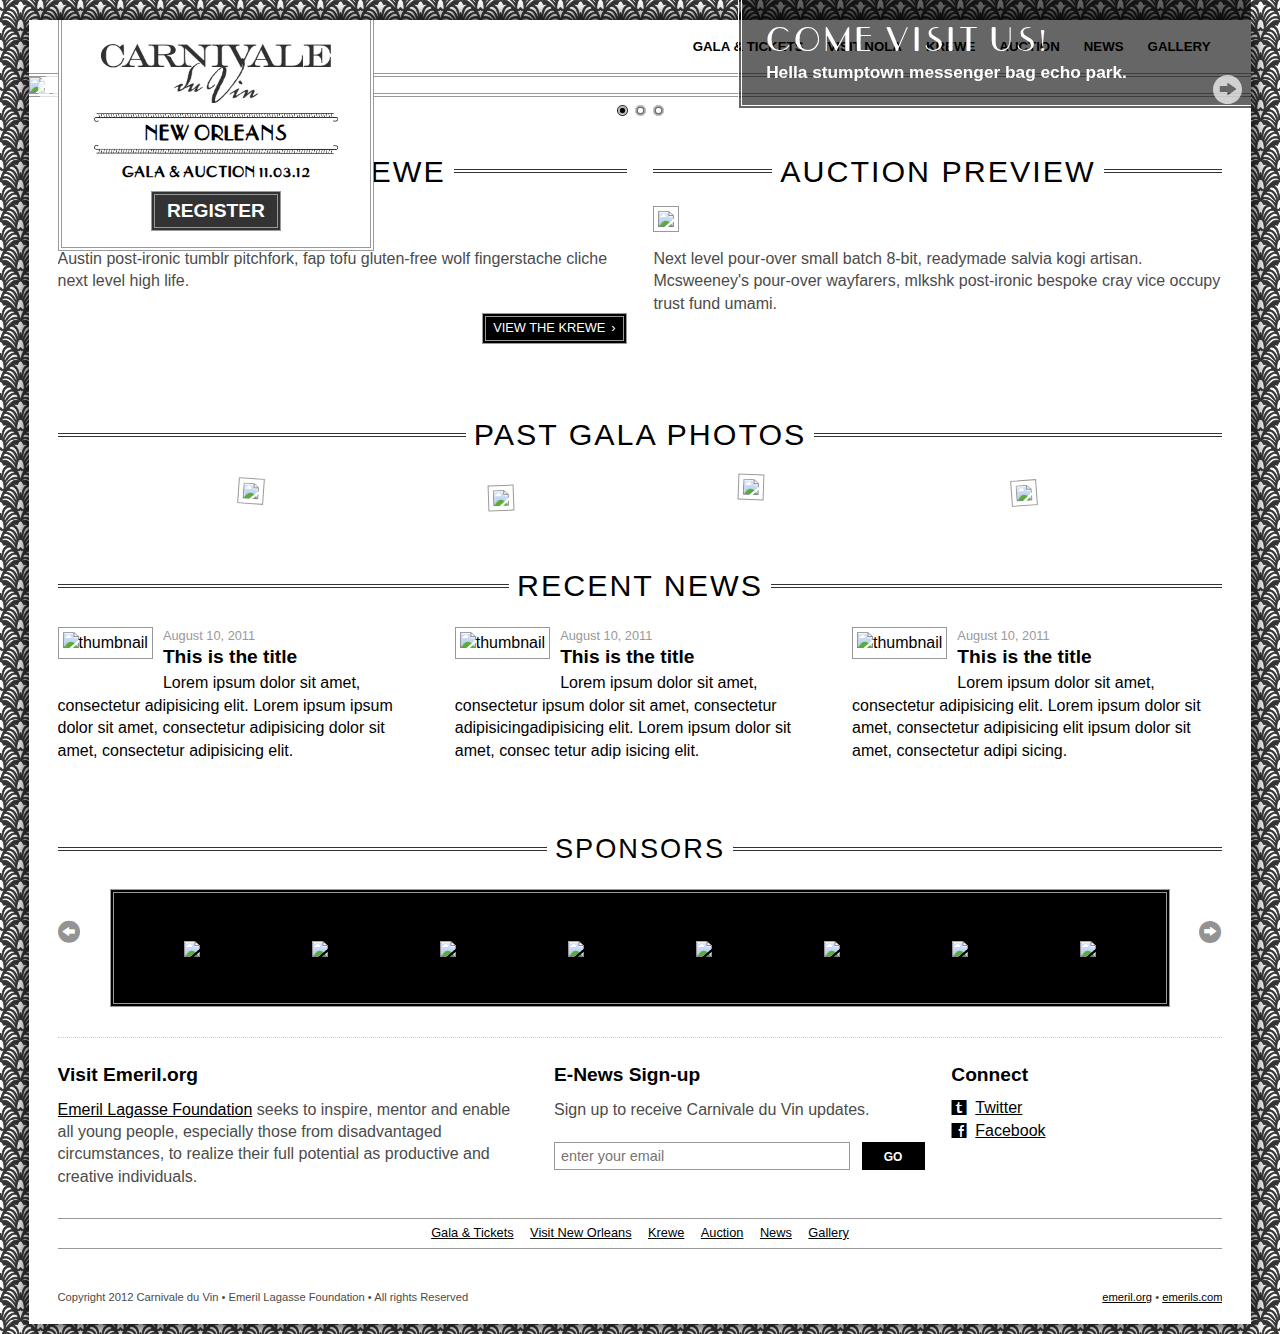
==== commit c6cdef30: "adding some slight updates" ====
--- a/cdv-home.html
+++ b/cdv-home.html
@@ -137,22 +137,31 @@
 							<li class="group first">
 								<a href="#">
 									<img src="http://placehold.it/80x80" alt="thumbnail">
-									<h4>This is the title</h4>
-									<p>Lorem ipsum dolor sit amet, consectetur adipisicing elit. Lorem ipsum dolor sit amet, consectetur adipisicing elit.<span class="meta">August 10, 2011</span></p>
+									<div class="push-it">
+										<span class="meta">August 10, 2011</span>
+										<h4>This is the title</h4>
+										<p>Lorem ipsum dolor sit amet, consectetur adipisicing elit. Lorem ipsum ipsum dolor sit amet, consectetur adipisicing dolor sit amet, consectetur adipisicing elit.</p>
+									</div>
 								</a>
 							</li>
 							<li class="group">
 								<a href="#">
 									<img src="http://placehold.it/80x80" alt="thumbnail">
-									<h4>This is the title</h4>
-									<p>Lorem ipsum dolor sit amet, consectetur adipisicing elit. <span class="meta">August 10, 2011</span></p>
+									<div class="push-it">
+										<span class="meta">August 10, 2011</span>
+										<h4>This is the title</h4>
+										<p>Lorem ipsum dolor sit amet, consectetur ipsum dolor sit amet, consectetur adipisicingadipisicing elit. Lorem ipsum dolor sit amet, consec tetur adip isicing elit.</p>
+									</div>
 								</a>
 							</li>
 							<li class="group last">
 								<a href="#">
 									<img src="http://placehold.it/80x80" alt="thumbnail">
-									<h4>This is the title</h4>
-									<p>Lorem ipsum consectetur adipisicing elit. Lorem ipsum dolor sit amet, consectetur adipisicing elit. <span class="meta">August 10, 2011</span></p>
+									<div class="push-it">
+										<span class="meta">August 10, 2011</span>
+										<h4>This is the title</h4>
+										<p>Lorem ipsum dolor sit amet, consectetur adipisicing elit. Lorem ipsum dolor sit amet, consectetur adipisicing elit ipsum dolor sit amet, consectetur adipi sicing.</p>
+									</div>
 								</a>
 							</li>
 						</ol> <!-- /.slats -->
--- a/styles/css/main-cdv.css
+++ b/styles/css/main-cdv.css
@@ -537,10 +537,17 @@
 .block ol.slats li a {
   text-decoration: none;
 }
+.block ol.slats li a .push-it {
+  margin-left: 100px;
+}
+.block ol.slats li a span.meta {
+  display: block;
+  font-size: 80%;
+  color: #999999;
+}
 .block ol.slats li a h4 {
   font-size: 120%;
-  margin-bottom: 8px;
-  padding-top: 2px;
+  margin: 5px 0 8px;
 }
 .block ol.slats li a img {
   float: left;
@@ -558,12 +565,7 @@
   background: #eeeeee;
 }
 .block ol.slats li a p {
-  margin: 0 0 0 100px;
-}
-.block ol.slats li a p span.meta {
-  display: block;
-  font-size: 80%;
-  color: #999999;
+  margin: 0;
 }
 .block.block-auction img,
 .block.block-krewe img {
@@ -634,6 +636,7 @@
   -webkit-box-sizing: border-box;
   -moz-box-sizing: border-box;
   box-sizing: border-box;
+  max-width: 230px;
 }
 .block.block-photos p {
   clear: both;
@@ -1178,7 +1181,7 @@
     display: block;
     margin-bottom: 16px;
   }
-  #blocks .block-news ol.slats li p {
+  #blocks .block-news ol.slats li .push-it {
     margin: 0;
   }
   #main-footer {
@@ -1290,7 +1293,11 @@
     padding-bottom: 16px;
   }
   #main-content {
-    padding-top: 55px;
+    padding-top: 53px;
+  }
+  #blocks .block-news ol.slats li img {
+    width: auto;
+    float: left;
   }
 }
 /*/mediaquery*/
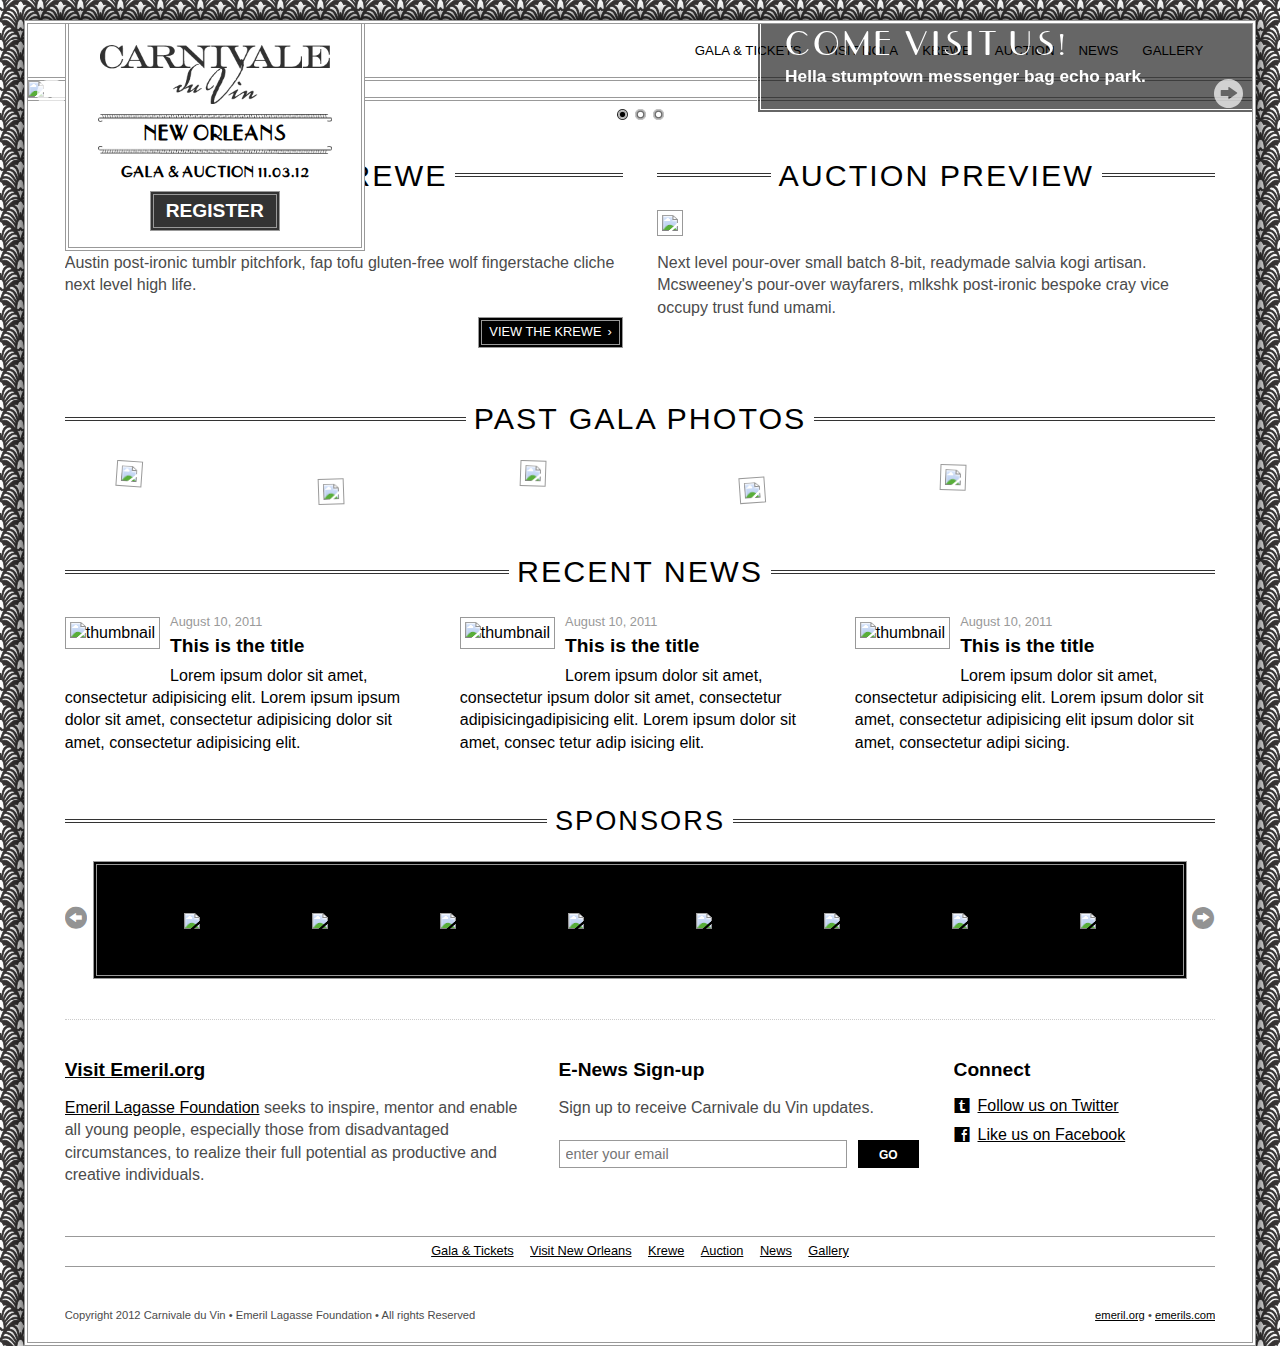
==== commit b29cad1d: "changed the slide down menu to the no js required anchor link option." ====
--- a/cdv-home.html
+++ b/cdv-home.html
@@ -26,7 +26,7 @@
 		<script type="text/javascript">try{Typekit.load();}catch(e){}</script>		
 		
 	</head>
-	<body>
+	<body id="page">
 		
 		<div id="main-container" role="main">
 			
@@ -49,6 +49,7 @@
 						<li class="menu-news"><a href="">News</a></li>
 						<li class="last menu-gallery"><a href="">Gallery</a></li>
 					</ul>
+					<a href="#menu-footer" class="menu-jump"><span class="toggle-menu glyph general">d</span> Menu</a>
 					<!--
 					<a href="/" class="back-home toggler">Home</a>
 					<a href="#" class="toggle-menu toggler">Menu</a>
@@ -56,7 +57,7 @@
 				</nav> <!-- /#main-nav -->
 				
 				<div class="gala-info">
-					<h1 class="logo-header"><img src="img/cdv-2012.png" alt=""></h1>
+					<h1 class="logo-header"><a href=""><img src="img/cdv-2012.png" alt=""></a></h1>
 					
 					<img src="img/hr-top-black.png" alt="" class="hr hr-top">					
 					
@@ -127,6 +128,7 @@
 							<li class="photo2"><a href=""><img src="http://placehold.it/100x100"></a></li>
 							<li class="photo3"><a href=""><img src="http://placehold.it/100x100"></a></li>
 							<li class="photo4"><a href=""><img src="http://placehold.it/100x100"></a></li>
+							<li class="photo5"><a href=""><img src="http://placehold.it/100x100"></a></li>
 						</ul>	
 						<!-- <p>Mixtape banksy echo park williamsburg. Put a bird on it pop-up locavore VHS brooklyn.</p> -->
 					</div> <!-- /.block-photos -->
@@ -195,7 +197,7 @@
 				<div class="footer-extra"> 
           
           <div class="block emerilorg-info"> 
-            <h4>Visit Emeril.org</h4> 
+            <h4><a href="http://emeril.org">Visit Emeril.org</a></h4> 
             <p><a href="http://emeril.org">Emeril Lagasse Foundation</a> seeks to inspire, mentor and enable all young people, especially those from disadvantaged circumstances, to realize their full potential as productive and creative individuals.</p> 
           </div> <!-- /.emerilorg-info -->
         
@@ -212,8 +214,8 @@
           <div class="block footer-social last">
           	<h4>Connect</h4>
           	<ul>
-          		<li class="twitter"><span class="glyph social">y</span><a href="http://twitter.com/#!/carnivaleduvin">Twitter</a></li>
-          		<li class="facebook"><span class="glyph social">d</span><a href="https://www.facebook.com/EmerilLagasseFoundation">Facebook</a></li>
+          		<li class="twitter"><span class="glyph social">y</span><a href="http://twitter.com/#!/carnivaleduvin">Follow us on Twitter</a></li>
+          		<li class="facebook"><span class="glyph social">d</span><a href="https://www.facebook.com/EmerilLagasseFoundation">Like us on Facebook</a></li>
           	</ul>
           </div> <!-- /.footer-social -->
                    
@@ -221,6 +223,7 @@
 								
 				<nav class="foot-nav">				   
 				   <ul id="menu-footer" class="menu">
+				   	<li class="nav-top"><a href="#page">Top <span class="glyph general">w</span></a></li>
 			    	<li class="first"><a href="">Gala &amp; Tickets</a></li>
 						<li><a href="">Visit New Orleans</a></li>
 						<li><a href="">Krewe</a></li>
--- a/styles/css/boilerplate.css
+++ b/styles/css/boilerplate.css
@@ -50,7 +50,7 @@
 legend { border: 0; *margin-left: -7px; padding: 0; white-space: normal; }
 button, input, select, textarea { font-size: 100%; margin: 0; vertical-align: baseline; *vertical-align: middle; }
 button, input { line-height: normal; }
-input, textarea { -webkit-appearance: none; }
+input, textarea { -webkit-appearance: none; -webkit-border-radius: 0px; }
 input[type="checkbox"] { -webkit-appearance: checkbox; }
 button, input[type="button"], input[type="reset"], input[type="submit"] { cursor: pointer; -webkit-appearance: button; *overflow: visible; }
 button[disabled], input[disabled] { cursor: default; }
--- a/styles/css/fonts.css
+++ b/styles/css/fonts.css
@@ -60,6 +60,7 @@
 /* CSS to style glyphs */
 .glyph,
 .flex-direction-nav li a { cursor: default; font-size: 16px; line-height: 1; -webkit-font-smoothing: antialiased; font-smooth: always; }
+.glyph.general { font-family: "FoundationIconsGeneral" }
 .glyph.social { font-family: "FoundationIconsSocial"; }
 .glyph.general-enclosed,
 .flex-direction-nav li a { font-family: "FoundationIconsGeneralEnclosed"; }--- a/styles/css/main-cdv.css
+++ b/styles/css/main-cdv.css
@@ -15,7 +15,7 @@
    5. CRAPTASTIC IE STYLES
    6. MEDIA QUERIES
      6A. MIN-WIDTH: 580px
-     6B. MIN-WIDTH: 730px
+     6B. MIN-WIDTH: 780px
      
    =========================================== */
 /* @group 1. CSS IMPORTS
@@ -86,13 +86,13 @@
 }
 #grid .grid_col {
   height: 100%;
-  width: 6.2250000000000005%;
-  *width: 6.025%;
+  width: 5.583333333333333%;
+  *width: 5.383333333333333%;
   /* for IE */
 
   float: left;
   overflow: hidden;
-  margin-right: 2.3%;
+  margin-right: 3%;
   padding-top: 0;
   padding-right: 0;
   padding-bottom: 0;
@@ -123,9 +123,9 @@
 #grid_no_gut .center {
   display: inline-block;
   height: 100%;
-  width: 2.3%;
-  margin-left: 6.2250000000000005%;
-  *margin-left: 6.125000000000001%;
+  width: 3%;
+  margin-left: 5.583333333333333%;
+  *margin-left: 5.483333333333333%;
   float: left;
   background: transparent url(../../img/grid_center.png) repeat-y 50% 50%;
   position: relative;
@@ -135,7 +135,7 @@
   *position: absolute;
   z-index: 1000;
   top: 1.2857142857142858em;
-  right: 2.3%;
+  right: 3%;
 }
 /* @end */
 /* set the page dimensions */
@@ -146,7 +146,7 @@
   min-width: 320px;
   margin: 0 auto;
   overflow: hidden;
-  padding: 0 4.6%;
+  padding: 0 6%;
 }
 /* @group 1. LESS VARS AND DECLARATIONS
 ============================================= */
@@ -251,6 +251,9 @@
   -moz-box-sizing: border-box;
   box-sizing: border-box;
 }
+.img-style:hover {
+  background: #eeeeee;
+}
 /* @end CLASSES */
 /* @end LESS VARS AND DECLARATIONS *//* @end 1. IMPORTS */
 /* @group 2. BASE
@@ -260,7 +263,7 @@
   color: #4b4b4b;
   background: #ffffff url('../../img/bg-pattern.gif') repeat center top;
   padding: 0;
-  margin: 0 2.3%;
+  margin: 0 6px;
 }
 body:after {
   /* necessary for responsive images */
@@ -315,6 +318,7 @@
 }
 h4 {
   font-size: 1.2em;
+  line-height: 1.0714285714285716em;
 }
 h2,
 h3 {
@@ -393,6 +397,9 @@
   float: right;
   border: 4px double #999999;
 }
+a.more:hover {
+  border-color: #ffffff;
+}
 a.more:after {
   content: "›";
   margin-left: 6px;
@@ -403,11 +410,11 @@
 /* @group 3A. HEADER
 --------------------------------------------- */
 #main-container {
-  margin: 10px auto;
+  margin: 0 auto;
   background-color: #fff;
   max-width: 1224px;
-  border-width: 25px 30px 10px 20px;
   position: relative;
+  overflow: hidden;
   -webkit-box-shadow: 0 0 20px #000000;
   -moz-box-shadow: 0 0 20px #000000;
   box-shadow: 0 0 20px #000000;
@@ -415,89 +422,68 @@
 #all-sites-nav {
   display: none;
 }
-#main-header {
-  text-align: center;
-}
 #main-header #main-nav ul {
   margin: 0;
   padding: 0;
-  margin: 0 auto ;
-  padding-bottom: 2px;
-  overflow: hidden;
-  border-bottom: 1px solid #eee;
-  border-bottom: 1px solid rgba(0, 0, 0, 0.4);
+  display: none;
 }
 #main-header #main-nav ul li {
   list-style: none;
 }
-#main-header #main-nav ul li {
-  font-size: .8em;
-  text-transform: uppercase;
-  float: left;
-  width: 33%;
-  border-bottom: 1px solid #eee;
-  border-bottom: 1px solid rgba(0, 0, 0, 0.4);
-}
-#main-header #main-nav ul li.menu-visit,
-#main-header #main-nav ul li.menu-krewe,
-#main-header #main-nav ul li.menu-gallery,
-#main-header #main-nav ul li.menu-news {
-  border-left: 1px solid #eee;
-  border-left: 1px solid rgba(0, 0, 0, 0.4);
-}
-#main-header #main-nav ul li.menu-auction {
-  clear: left;
-}
-#main-header #main-nav ul li.menu-krewe,
-#main-header #main-nav ul li.menu-gallery {
-  width: 33.7%;
-}
-#main-header #main-nav ul li a {
+#main-header #main-nav .menu-jump {
+  padding: 1px 4px 3px;
+  background-color: #000000;
+  border-bottom: 4px double #999999;
+  color: #ffffff;
   display: block;
-  padding: 6px 0 4px;
-  width: 100%;
   text-decoration: none;
-  background-color: #eeeeee;
-  text-decoration: none;
-}
-#main-header #main-nav ul li a:hover {
+}
+#main-header #main-nav .menu-jump span {
   color: #ffffff;
-  background-color: #333333;
+}
+#main-header .gala-info {
+  text-align: center;
 }
 #main-header h1.logo-header {
   text-align: center;
   margin: 20px auto 16px;
   padding: 0 15%;
 }
+#main-header h1.logo-header a:hover {
+  background-color: transparent;
+}
 #main-header .hr {
   display: block;
   margin: 0 auto;
-  width: 94%;
+  width: 90%;
   max-width: 400px;
 }
 #main-header h1.city-header {
   margin: 1px 0 0;
-  font-size: 180%;
+  font-size: 150%;
 }
 #main-header h1.date-header {
-  margin: 16px 0 25px;
-  font-size: 160%;
+  margin: 10px 0;
+  font-size: 140%;
 }
 #main-header a.register-link {
-  font: 300 200% "futura-pt", "HelveticaNeue-Light", "Helvetica Neue Light", "Helvetica Neue", Helvetica, Arial, sans-serif;
+  font: 300 150% "futura-pt", "HelveticaNeue-Light", "Helvetica Neue Light", "Helvetica Neue", Helvetica, Arial, sans-serif;
   text-decoration: none;
   text-transform: uppercase;
   display: inline-block;
   color: #ffffff;
   background-color: #333333;
-  padding: 10px 18px;
+  padding: 4px 16px;
   border: 4px double #999999;
+}
+#main-header a.register-link:hover {
+  border-color: #ffffff;
 }
 /* @end 3A. HEADER */
 /* @group 3B. HOME
 --------------------------------------------- */
 #main-content {
-  padding: 0 4.6%;
+  padding: 0 3%;
   text-align: center;
 }
 #blocks {
@@ -561,6 +547,9 @@
   box-sizing: border-box;
   width: auto;
 }
+.block ol.slats li a img:hover {
+  background: #eeeeee;
+}
 .block ol.slats li a:hover img {
   background: #eeeeee;
 }
@@ -577,6 +566,13 @@
   -moz-box-sizing: border-box;
   box-sizing: border-box;
 }
+.block.block-auction img:hover,
+.block.block-krewe img:hover {
+  background: #eeeeee;
+}
+.block.block-photos h3 {
+  margin-bottom: 30px;
+}
 .block.block-photos ul {
   position: relative;
   margin: 0;
@@ -621,12 +617,22 @@
   transform: rotate(2deg);
 }
 .block.block-photos ul li.photo4 {
-  margin-left: -1%;
+  margin-left: -1.5%;
   -webkit-transform: rotate(-4deg);
   -moz-transform: rotate(-4deg);
   -o-transform: rotate(-4deg);
   -ms-transform: rotate(-4deg);
   transform: rotate(-4deg);
+}
+.block.block-photos ul li.photo5 {
+  display: none;
+  margin-left: -3%;
+  margin-top: -2px;
+  -webkit-transform: rotate(2deg);
+  -moz-transform: rotate(2deg);
+  -o-transform: rotate(2deg);
+  -ms-transform: rotate(2deg);
+  transform: rotate(2deg);
 }
 .block.block-photos ul li img {
   padding: 4px;
@@ -638,6 +644,9 @@
   box-sizing: border-box;
   max-width: 230px;
 }
+.block.block-photos ul li img:hover {
+  background: #eeeeee;
+}
 .block.block-photos p {
   clear: both;
 }
@@ -645,10 +654,93 @@
   width: 100%;
 }
 /* @end 3B. HOME */
+/* @group 3C. MOSTLY SUBPAGES
+--------------------------------------------- */
+.page-title {
+  margin: 20px 0;
+  position: relative;
+}
+.page-title img {
+  width: 100%;
+  display: none;
+}
+.page-title h1 {
+  width: 100%;
+  padding: 2.1% 2% 1.5%;
+  margin-bottom: 0;
+  font-size: 140%;
+  text-align: center;
+  color: #ffffff;
+  border: 4px double #999999;
+  border-right: 0;
+  border-left: 0;
+  -webkit-box-sizing: border-box;
+  -moz-box-sizing: border-box;
+  box-sizing: border-box;
+  border-color: #ffffff;
+  background-color: rgba(0, 0, 0, 0.6);
+}
+/* For sub-page specific */
+.not-home #blocks {
+  margin-top: 0;
+}
+.not-home #blocks .block {
+  margin: 0 0 30px;
+}
+.not-home #main-content {
+  text-align: left;
+}
+.not-home #main-content .intro {
+  font-size: 110%;
+  padding: 0 6%;
+  margin-bottom: 40px;
+}
+.not-home #main-content .intro p:first-child:first-letter {
+  font-family: "adelle", Georgia, "Times New Roman", Times, serif;
+  font-size: 285%;
+  font-weight: 600;
+  float: left;
+  line-height: 40px;
+  padding: 4px 3px 0 0;
+}
+.not-home .panel {
+  margin-bottom: 40px;
+  padding-bottom: 20px;
+  border-bottom: 1px dotted #eee;
+  border-bottom: 1px dotted rgba(0, 0, 0, 0.2);
+}
+.not-home .panel h2 {
+  font-size: 180%;
+  margin-bottom: 26px;
+  padding: 6px 8px 4px;
+  background-color: #000000;
+  color: #ffffff;
+  border: 4px double #999999;
+}
+.not-home .panel h3 {
+  font-size: 140%;
+  text-align: left;
+  margin: 50px 0 36px;
+  font-weight: 500;
+}
+.not-home .panel h3 span {
+  padding-left: 0;
+}
+.not-home .panel h4 {
+  margin-bottom: 26px;
+}
+.not-home .panel ul {
+  margin-bottom: 20px;
+}
+.not-home .panel ul li {
+  margin-bottom: 40px;
+  list-style-type: circle;
+}
+/* @end 3B. MOSTLY SUBPAGES */
 /* @group 3C. FOOTER 
 --------------------------------------------- */
 #main-footer {
-  padding: 0 4.6% 4px;
+  padding: 0 3% 4px;
   margin-top: 40px;
   clear: both;
   /* hide carousel for users with js and show with js */
@@ -762,6 +854,9 @@
 #main-footer .footer-social ul li {
   list-style: none;
 }
+#main-footer .footer-social ul li {
+  margin-bottom: 6px;
+}
 #main-footer .footer-social ul .glyph {
   margin-right: 8px;
   color: #000000;
@@ -781,6 +876,15 @@
 #main-footer .foot-nav ul li a:hover {
   color: #ffffff;
   background-color: #333333;
+}
+#main-footer .foot-nav ul li.nav-top a {
+  background-color: transparent;
+  border: none;
+  text-align: right;
+}
+#main-footer .foot-nav ul li.nav-top a:hover {
+  color: #000000;
+  text-decoration: underline;
 }
 #main-footer .site-meta {
   font-size: 70%;
@@ -795,8 +899,10 @@
 .flex-container a:active,
 .flexslider a:active,
 .flex-container a:focus,
-.flexslider a:focus {
+.flexslider a:focus,
+.flexslider a {
   outline: none;
+  text-decoration: none;
 }
 .slides,
 .flex-control-nav,
@@ -876,6 +982,9 @@
   -webkit-box-sizing: border-box;
   -moz-box-sizing: border-box;
   box-sizing: border-box;
+}
+.flexslider .slides img:hover {
+  background: #eeeeee;
 }
 .flex-container {
   zoom: 1;
@@ -894,7 +1003,7 @@
   left: 0;
   bottom: 0;
   /*background: transparent url(../img/trans-25-black.png) repeat;*/
-  background: rgba(0, 0, 0, 0.6);
+  background: rgba(0, 0, 0, 0.3);
   color: #fff;
   font-size: 1em;
   font-weight: bold;
@@ -912,6 +1021,9 @@
 /* Direction Nav */
 .flex-direction-nav {
   height: 0;
+}
+.flex-direction-nav li {
+  list-style: none;
 }
 .flex-direction-nav li a {
   line-height: .4;
@@ -986,7 +1098,7 @@
   padding: 10px 2% 0;
   font-size: 100%;
 }
-/* @group 5. CRAPTASTIC IE STYLES */
+/* @end 5. CRAPTASTIC IE STYLES */
 /* @group 6. MEDIA QUERIES
 ============================================= */
 /* @group 6A. MIN-WIDTH: 580px
@@ -995,58 +1107,145 @@
   body:after {
     content: '580px';
   }
-  .block.block-krewe,
-  .block.block-auction,
-  .block.footer-signup,
-  .block.footer-social {
+  #main-header h1.city-header {
+    font-size: 210%;
+  }
+  #main-header h1.date-header {
+    margin: 12px 0 20px;
+    font-size: 180%;
+  }
+  #main-header a.register-link {
+    font-size: 200%;
+  }
+  .not-home #main-content {
+    padding: 10px 3%;
+  }
+  #blocks .block {
+    border-bottom: none;
+    margin-top: 20px;
+  }
+  #blocks .block.block-news {
+    margin-top: 10px;
+  }
+  #blocks .block.block-krewe,
+  #blocks .block.block-auction,
+  #blocks .block.footer-signup,
+  #blocks .block.footer-social {
     float: left;
     clear: none;
-    width: 48.85%;
-    *width: 48.65%;
+    width: 48.5%;
+    *width: 48.3%;
     /* for IE */
   
     float: left;
     overflow: hidden;
-    margin-right: 2.3%;
+    margin-right: 3%;
     padding-top: 0;
     padding-right: 0;
     padding-bottom: 0;
     padding-left: 0;
-    margin: 0 0 40px;
-  }
-  .block.block-krewe h3,
-  .block.block-auction h3,
-  .block.footer-signup h3,
-  .block.footer-social h3 {
-    font-size: 110%;
-  }
-  .block.footer-signup,
-  .block.footer-social {
+    margin: 0 0 20px;
+  }
+  #blocks .block.block-krewe h3,
+  #blocks .block.block-auction h3,
+  #blocks .block.footer-signup h3,
+  #blocks .block.footer-social h3 {
+    font-size: 140%;
+  }
+  #blocks .block.footer-signup,
+  #blocks .block.footer-social {
     height: auto;
   }
-  .block.block-auction,
-  .block.footer-social {
+  #blocks .block.block-auction,
+  #blocks .block.footer-social {
     float: right;
   }
-  .block.block-photos {
-    text-align: center;
+  #blocks .block-photos ul {
+    margin-left: 2.5%;
+  }
+  .page-title {
+    margin-top: 55px;
+    border: 4px double #999999;
+    border-right: none;
+    border-left: none;
+  }
+  .page-title img {
+    max-height: 300px;
+    display: block;
+  }
+  .page-title h1 {
+    width: auto;
+    right: -4px;
+    bottom: -28px;
+    padding: 1.6% 2% 1.5%;
+    font-size: 230%;
+    position: absolute;
+    right: 0;
+    bottom: -24px;
+    text-align: left;
+    border: 4px double #999999;
+    border-right: 0;
+    border-color: #ffffff;
+  }
+  #main-footer {
+    margin-top: 0;
+  }
+  #main-footer #sponsors {
+    padding-bottom: 10px;
+  }
+  #main-footer #sponsors .sponsor-nav-next,
+  #main-footer #sponsors .sponsor-nav-prev {
+    top: 56%;
+  }
+  #main-footer .block.footer-signup {
+    width: 57.08333333333333%;
+    *width: 56.883333333333326%;
+    /* for IE */
+  
+    float: left;
+    overflow: hidden;
+    margin-right: 3%;
+    padding-top: 0;
+    padding-right: 0;
+    padding-bottom: 0;
+    padding-left: 0;
+    border-bottom: none;
+  }
+  #main-footer .block.footer-social {
+    border-bottom: none;
+    clear: none;
+    width: 39.916666666666664%;
+    *width: 39.71666666666666%;
+    /* for IE */
+  
+    float: left;
+    overflow: hidden;
+    margin-right: 3%;
+    padding-top: 0;
+    padding-right: 0;
+    padding-bottom: 0;
+    padding-left: 0;
+    margin-right: 0 !important;
+    float: right !important;
   }
 }
 /*/mediaquery*/
 /* @end 6A. MIN-WIDTH: 580px */
-/* @group 6B. MIN-WIDTH: 730px
+/* @group 6B. MIN-WIDTH: 780px
 	--------------------------------------------- */
-@media all and (min-width: 730px) {
+@media all and (min-width: 780px) {
   body:after {
-    content: '730px';
+    content: '780px';
   }
   #main-container {
     margin-top: 20px;
+    border: 4px double #999999;
   }
   #main-header #main-nav ul {
     margin: 0;
     padding: 0;
-    margin: 10px 2.3% 0 0;
+    display: block;
+    margin: 10px 3% 0 0;
     padding: 0;
     float: right;
     border: none;
@@ -1058,28 +1257,26 @@
   #main-header #main-nav ul li {
     display: inline-block;
     border: none;
-    font-weight: bold;
+    float: left;
+    text-transform: uppercase;
     font-size: 70%;
   }
-  #main-header #main-nav ul li.menu-gala,
-  #main-header #main-nav ul li.menu-visit,
-  #main-header #main-nav ul li.menu-krewe,
-  #main-header #main-nav ul li.menu-gallery,
-  #main-header #main-nav ul li.menu-news,
-  #main-header #main-nav ul li.menu-auction {
-    width: auto;
-    border: none;
-    clear: none;
-  }
   #main-header #main-nav ul li a {
-    background-color: transparent;
-    width: auto;
+    display: block;
     padding: 4px 5px;
     margin: 0 1px;
     border: 4px double #999999;
+    text-decoration: none;
     border-color: #ffffff;
   }
   #main-header #main-nav ul li a:hover {
+    border: 4px double #999999;
+    color: #ffffff;
+    background-color: #333333;
+  }
+  #main-header #main-nav ul li.active a {
+    background-color: #000;
+    color: #ffffff;
     border: 4px double #999999;
   }
   #main-header .gala-info {
@@ -1088,8 +1285,8 @@
     max-width: 260px;
     position: absolute;
     z-index: 2;
-    margin: 0 3px 0 2.3%;
-    padding: 12px 2% 10px;
+    margin: -3px 3px 0 3%;
+    padding: 12px 16px 10px;
     border: 4px double #999999;
     border-top: none;
   }
@@ -1110,8 +1307,88 @@
     font-weight: 600;
     padding: 5px 12px;
   }
+  .js #main-header #main-nav {
+    margin-top: 0;
+  }
+  .js #main-header #main-nav .menu-jump {
+    display: none;
+  }
   #main-content {
     padding: 50px 0 0;
+  }
+  .not-home #main-content {
+    padding: 20px 3%;
+  }
+  .not-home #main-content .intro {
+    padding: 0;
+  }
+  .not-home #primary {
+    width: 65.66666666666666%;
+    *width: 65.46666666666665%;
+    /* for IE */
+  
+    float: left;
+    overflow: hidden;
+    margin-right: 3%;
+    padding-top: 0;
+    padding-right: 0;
+    padding-bottom: 0;
+    padding-left: 0;
+    float: left;
+  }
+  .not-home #primary .panel {
+    font-size: 110%;
+  }
+  .not-home #primary .panel .columns {
+    -moz-column-count: 2;
+    -moz-column-gap: 3%;
+    -moz-column-rule-style: none;
+    -webkit-column-count: 2;
+    -webkit-column-gap: 3%;
+    -webkit-column-rule-style: none;
+    column-count: 2;
+    column-gap: 3%;
+    colum-rule-style: none;
+  }
+  .not-home #primary .panel .columns p {
+    margin: 0 0 20px;
+  }
+  .not-home #blocks.secondary {
+    width: 31.333333333333332%;
+    *width: 31.133333333333333%;
+    /* for IE */
+  
+    float: left;
+    overflow: hidden;
+    margin-right: 3%;
+    padding-top: 0;
+    padding-right: 0;
+    padding-bottom: 0;
+    padding-left: 0;
+    margin-right: 0 !important;
+    float: right !important;
+    float: right;
+    padding: 0;
+  }
+  .not-home #blocks.secondary .block {
+    border-bottom: 1px dotted #eee;
+    border-bottom: 1px dotted rgba(0, 0, 0, 0.2);
+    float: none;
+    width: 100%;
+  }
+  .not-home #blocks.secondary .block h3 {
+    font-size: 130%;
+  }
+  .not-home #blocks.secondary .block.block-news li {
+    margin: 0 0 20px 0;
+    padding: 0 0 20px 0;
+    float: none;
+    width: 100%;
+    border-bottom: 1px dotted #eee;
+    border-bottom: 1px dotted rgba(0, 0, 0, 0.2);
+  }
+  .not-home #blocks.secondary .block:last-child {
+    border-bottom: none;
   }
   .flexslider {
     margin: 0 0 40px;
@@ -1127,31 +1404,32 @@
     max-height: 450px;
   }
   .flexslider .flex-caption {
-    width: 42%;
+    width: 40.8%;
     left: auto;
-    right: 0;
+    right: -4px;
     bottom: -16px;
     font-size: 120%;
     text-align: left;
     border: 4px double #999999;
     border-right: 0;
     border-color: #ffffff;
+    background-color: rgba(0, 0, 0, 0.6);
   }
   .flexslider .flex-caption h2 {
     margin-bottom: 4px;
   }
   #blocks {
-    padding: 0 2.3%;
-  }
-  #blocks .block {
+    padding: 0 3%;
+  }
+  #blocks .block,
+  #blocks .block.block-krewe,
+  #blocks .block.block-auction {
     padding-bottom: 16px;
-    border-bottom: none;
-  }
-  #blocks .block h3 {
+  }
+  #blocks .block h3,
+  #blocks .block.block-krewe h3,
+  #blocks .block.block-auction h3 {
     font-size: 190%;
-  }
-  #blocks .block-photos ul {
-    margin-left: 2.5%;
   }
   #blocks .block-news {
     margin-top: 14px;
@@ -1161,19 +1439,19 @@
     margin-bottom: 0;
   }
   #blocks .block-news ol.slats li {
-    width: 31.8%;
-    *width: 31.6%;
+    width: 31.333333333333332%;
+    *width: 31.133333333333333%;
     /* for IE */
   
     float: left;
     overflow: hidden;
-    margin-right: 2.3%;
+    margin-right: 3%;
     padding-top: 0;
     padding-right: 0;
     padding-bottom: 0;
     padding-left: 0;
     float: left;
-    margin: 0 2.3% 0 0;
+    margin: 0 3% 0 0;
     border: none;
   }
   #blocks .block-news ol.slats li img {
@@ -1185,10 +1463,12 @@
     margin: 0;
   }
   #main-footer {
-    padding: 0 2.3% 4px;
+    padding: 0 3% 4px;
+    margin-top: 20px;
   }
   #main-footer #sponsors {
-    padding-bottom: 0;
+    padding-bottom: 10px;
+    margin-bottom: 40px;
   }
   #main-footer #sponsors .sponsor-carousel {
     width: 91%;
@@ -1197,52 +1477,56 @@
     overflow: hidden;
   }
   #main-footer .footer-extra .block {
-    width: 31.8%;
-    *width: 31.6%;
+    width: 31.333333333333332%;
+    *width: 31.133333333333333%;
     /* for IE */
   
     float: left;
     overflow: hidden;
-    margin-right: 2.3%;
+    margin-right: 3%;
     padding-top: 0;
     padding-right: 0;
     padding-bottom: 0;
     padding-left: 0;
     float: left;
-    margin: 0 2.3% 0 0;
+    margin: 0 3% 0 0;
     border-bottom: none;
+    clear: none;
   }
   #main-footer .footer-extra .block.emerilorg-info {
-    width: 40.325%;
-    *width: 40.125%;
+    width: 39.916666666666664%;
+    *width: 39.71666666666666%;
     /* for IE */
   
     float: left;
     overflow: hidden;
-    margin-right: 2.3%;
+    margin-right: 3%;
     padding-top: 0;
     padding-right: 0;
     padding-bottom: 0;
     padding-left: 0;
   }
   #main-footer .footer-extra .block.footer-social {
-    width: 23.275%;
-    *width: 23.075%;
+    width: 22.75%;
+    *width: 22.55%;
     /* for IE */
   
     float: left;
     overflow: hidden;
-    margin-right: 2.3%;
+    margin-right: 3%;
     padding-top: 0;
     padding-right: 0;
     padding-bottom: 0;
     padding-left: 0;
+    margin-right: 0 !important;
+    float: right !important;
   }
   #main-footer .foot-nav {
     border-top: 1px solid #eee;
     border-top: 1px solid rgba(0, 0, 0, 0.4);
     border-bottom: 1px solid #eee;
     border-bottom: 1px solid rgba(0, 0, 0, 0.4);
+    margin-top: 50px;
   }
   #main-footer .foot-nav ul {
     text-align: center;
@@ -1263,6 +1547,9 @@
     color: #000000;
     background-color: #eeeeee;
   }
+  #main-footer .foot-nav ul li.nav-top {
+    display: none;
+  }
   .site-meta {
     font-size: 75%;
     overflow: hidden;
@@ -1275,7 +1562,7 @@
   }
 }
 /*/mediaquery*/
-/* @end 6B. MIN-WIDTH: 730px */
+/* @end 6B. MIN-WIDTH: 780px */
 /* @group 6C. MIN-WIDTH: 830px
 	--------------------------------------------- */
 @media all and (min-width: 830px) {
@@ -1295,9 +1582,19 @@
   #main-content {
     padding-top: 53px;
   }
+  #blocks .block-photos ul li {
+    width: 21%;
+  }
+  #blocks .block-photos ul li.photo5 {
+    display: block;
+  }
   #blocks .block-news ol.slats li img {
     width: auto;
     float: left;
+    margin-top: 4px;
+  }
+  #main-footer #sponsors .sponsor-carousel {
+    width: 95%;
   }
 }
 /*/mediaquery*/
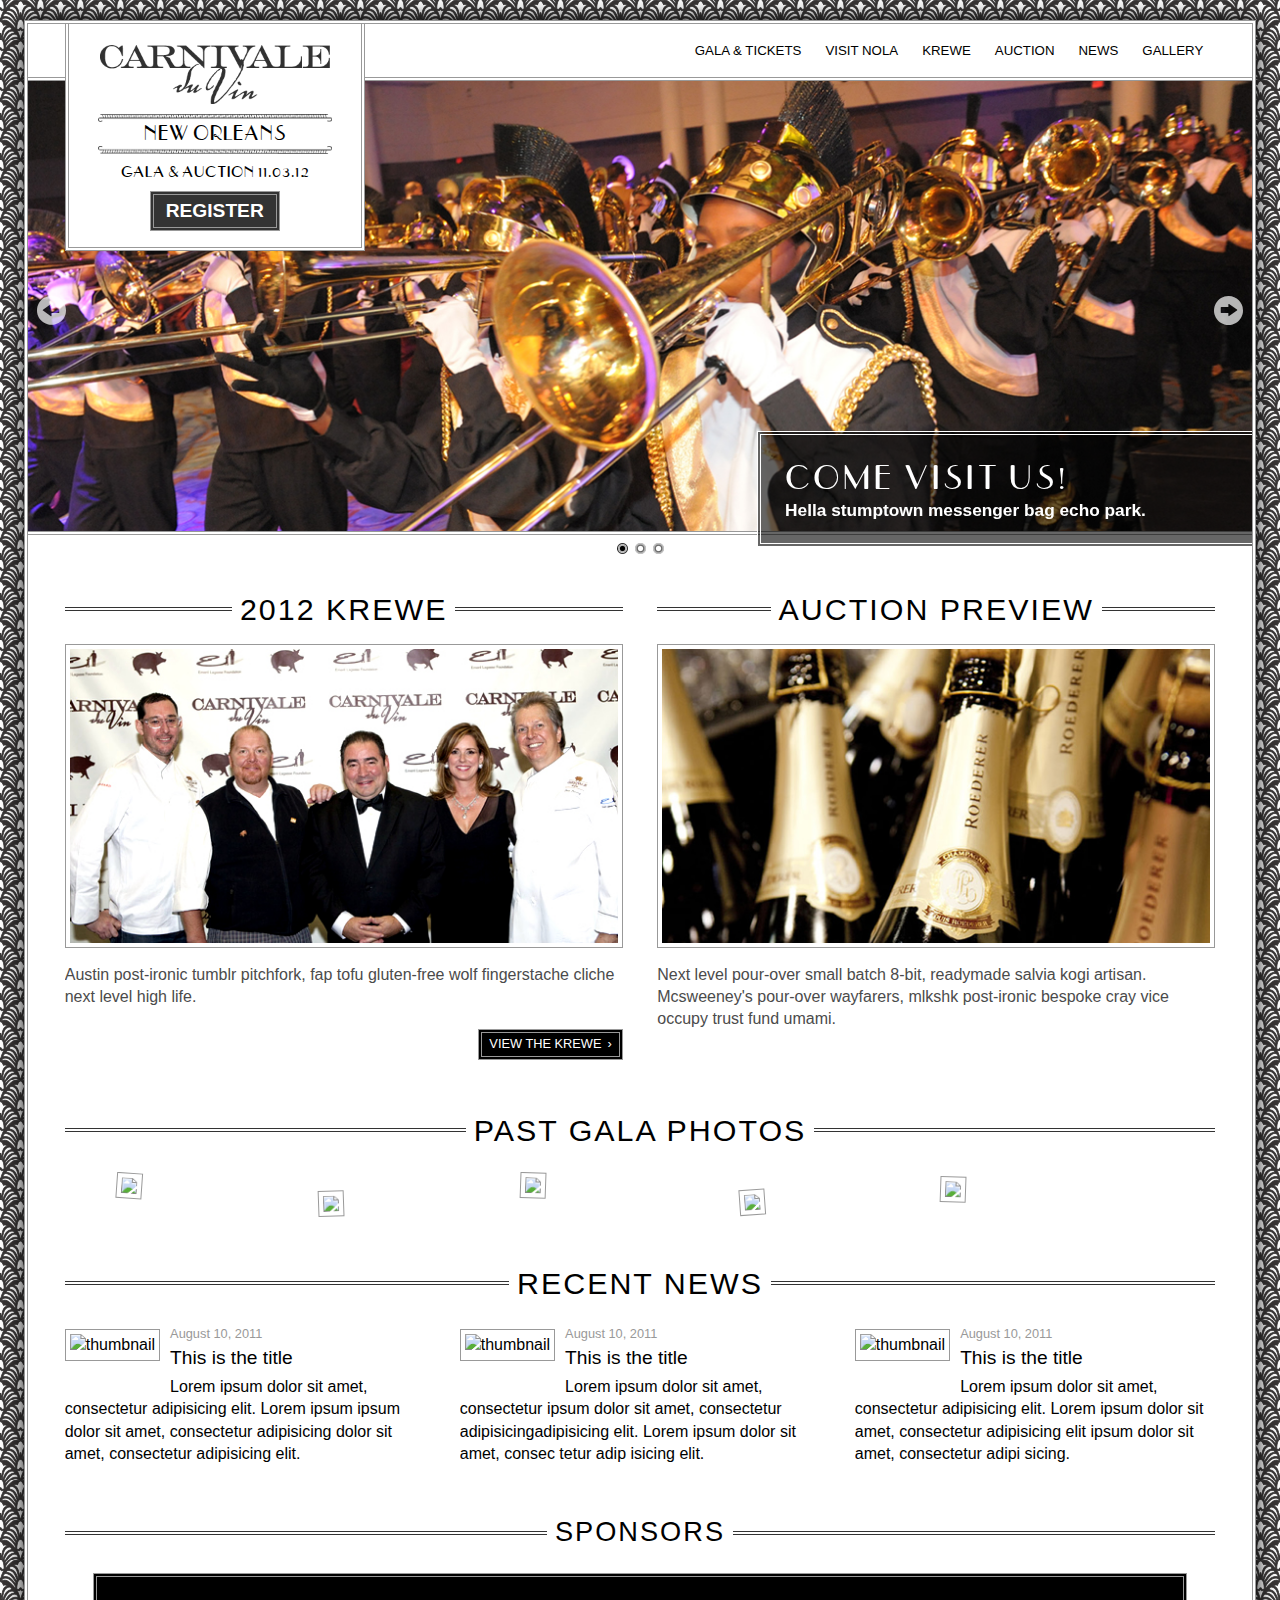
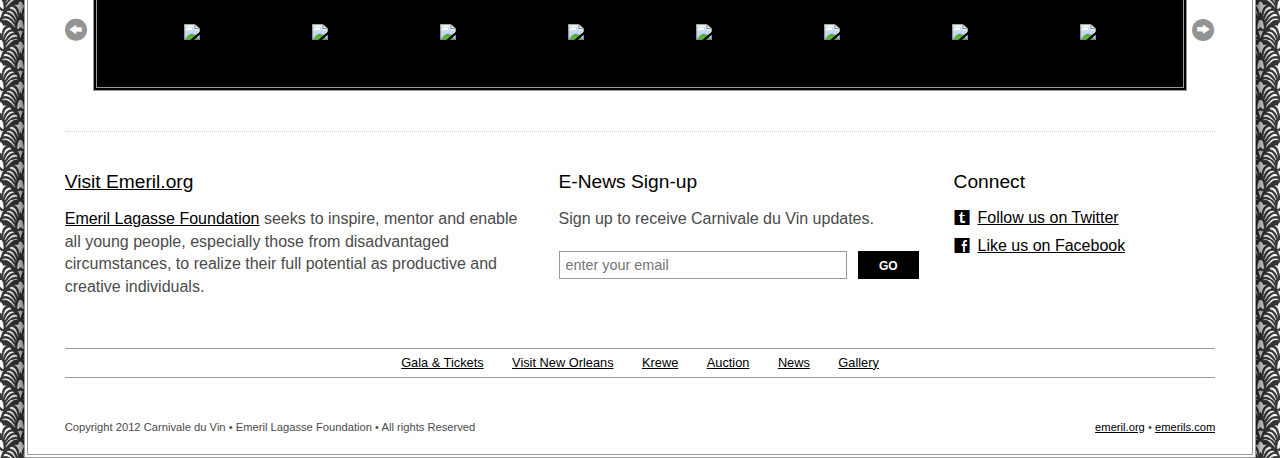
==== commit 15a7264a: "updated the menu and added some photos" ====
--- a/cdv-home.html
+++ b/cdv-home.html
@@ -41,6 +41,7 @@
 				</nav> <!-- /#all-sites-nav -->
 				
 				<nav id="main-nav" role="navigation">
+					<a href="#menu-footer" class="menu-jump"><span class="toggle-menu glyph general">d</span> Menu</a>
 					<ul>
 						<li class="first menu-gala"><a href="">Gala &amp; Tickets</a></li>
 						<li class="menu-visit"><a href="">Visit NOLA</a></li>
@@ -48,8 +49,7 @@
 						<li class="menu-auction"><a href="">Auction</a></li>
 						<li class="menu-news"><a href="">News</a></li>
 						<li class="last menu-gallery"><a href="">Gallery</a></li>
-					</ul>
-					<a href="#menu-footer" class="menu-jump"><span class="toggle-menu glyph general">d</span> Menu</a>
+					</ul>					
 					<!--
 					<a href="/" class="back-home toggler">Home</a>
 					<a href="#" class="toggle-menu toggler">Menu</a>
@@ -76,27 +76,24 @@
 							
 				<div class="flexslider">
 					<ul class="slides no-indent">			
-						<li>
+						<li style="background-image: url(img/img1-l.jpg)">
 							<a href="">
-								<img src="http://placehold.it/300x200">
 								<div class="flex-caption">
 									<h2>Come Visit Us!</h2>
 									<p>Hella stumptown messenger bag echo park.</p>
 								</div>
 							</a>
 						</li>
-						<li>
+						<li style="background-image: url(img/img2-l.jpg)">
 							<a href="">
-								<img src="http://placehold.it/300x200">
 								<div class="flex-caption">
 									<h2>Meet the Krewe</h2>
 									<p>Forage occupy wes anderson raw denim.</p>
 								</div>
 							</a>
 						</li>
-						<li>
+						<li style="background-image: url(img/img3-l.jpg)">
 							<a href="">
-								<img src="http://placehold.it/300x200">
 								<div class="flex-caption">
 									<h2>Save the Date</h2>
 									<p>Post-ironic put a bird on it mixtape sartorial PBR.</p>
@@ -110,14 +107,14 @@
 					
 					<div class="block block-krewe">
 						<h3><span>2012 Krewe</span></h3>
-						<a href=""><img src="http://placehold.it/300x160"></a>
+						<a href=""><img src="img/img-krewe.jpg"></a>
 						<p>Austin post-ironic tumblr pitchfork, fap tofu gluten-free wolf fingerstache cliche next level high life.</p>
 						<a href="" class="more">View the Krewe</a>
 					</div> <!-- /.block-krewe -->
 					
 					<div class="block block-auction">
 						<h3><span>Auction Preview</span></h3>
-						<a href=""><img src="http://placehold.it/300x160"></a>
+						<a href=""><img src="img/img-auction.jpg"></a>
 						<p>Next level pour-over small batch 8-bit, readymade salvia kogi artisan. Mcsweeney's pour-over wayfarers, mlkshk post-ironic bespoke cray vice occupy trust fund umami.</p>
 					</div> <!-- /.block-auction -->
 					
@@ -139,31 +136,25 @@
 							<li class="group first">
 								<a href="#">
 									<img src="http://placehold.it/80x80" alt="thumbnail">
-									<div class="push-it">
 										<span class="meta">August 10, 2011</span>
 										<h4>This is the title</h4>
 										<p>Lorem ipsum dolor sit amet, consectetur adipisicing elit. Lorem ipsum ipsum dolor sit amet, consectetur adipisicing dolor sit amet, consectetur adipisicing elit.</p>
-									</div>
 								</a>
 							</li>
 							<li class="group">
 								<a href="#">
 									<img src="http://placehold.it/80x80" alt="thumbnail">
-									<div class="push-it">
 										<span class="meta">August 10, 2011</span>
 										<h4>This is the title</h4>
 										<p>Lorem ipsum dolor sit amet, consectetur ipsum dolor sit amet, consectetur adipisicingadipisicing elit. Lorem ipsum dolor sit amet, consec tetur adip isicing elit.</p>
-									</div>
 								</a>
 							</li>
 							<li class="group last">
 								<a href="#">
 									<img src="http://placehold.it/80x80" alt="thumbnail">
-									<div class="push-it">
 										<span class="meta">August 10, 2011</span>
 										<h4>This is the title</h4>
 										<p>Lorem ipsum dolor sit amet, consectetur adipisicing elit. Lorem ipsum dolor sit amet, consectetur adipisicing elit ipsum dolor sit amet, consectetur adipi sicing.</p>
-									</div>
 								</a>
 							</li>
 						</ol> <!-- /.slats -->
--- a/styles/css/main-cdv.css
+++ b/styles/css/main-cdv.css
@@ -293,7 +293,7 @@
 h2,
 h3,
 h4 {
-  font-weight: bold;
+  font-weight: 300;
   color: #000000;
 }
 h1 {
@@ -324,7 +324,6 @@
 h3 {
   font-family: "Parisian", cursive;
   letter-spacing: 2px;
-  font-weight: 300;
   text-transform: uppercase;
 }
 h3 {
@@ -431,15 +430,17 @@
   list-style: none;
 }
 #main-header #main-nav .menu-jump {
-  padding: 1px 4px 3px;
+  padding: 6px 10px;
   background-color: #000000;
   border-bottom: 4px double #999999;
   color: #ffffff;
+  text-transform: uppercase;
   display: block;
   text-decoration: none;
 }
 #main-header #main-nav .menu-jump span {
   color: #ffffff;
+  margin-right: 4px;
 }
 #main-header .gala-info {
   text-align: center;
@@ -479,12 +480,67 @@
 #main-header a.register-link:hover {
   border-color: #ffffff;
 }
+.menu-open #main-header #main-nav ul {
+  margin: 0;
+  padding: 0;
+  display: block;
+}
+.menu-open #main-header #main-nav ul li {
+  list-style: none;
+}
+/* header nav and footer nav are pretty much the same style */
+.menu-open #main-nav ul li a,
+#main-footer .foot-nav ul li a {
+  display: block;
+  padding: 8px 12px;
+  margin-bottom: 1px;
+  background-color: #eeeeee;
+  border-left: 4px solid #000000;
+  text-decoration: none;
+}
+.menu-open #main-nav ul li a:hover,
+#main-footer .foot-nav ul li a:hover {
+  color: #ffffff;
+  background-color: #333333;
+}
+.menu-open #main-nav ul li:last-child a,
+#main-footer .foot-nav ul li:last-child a {
+  margin-bottom: 0;
+}
+.menu-open #main-nav ul li.nav-top a,
+#main-footer .foot-nav ul li.nav-top a {
+  background-color: transparent;
+  border: none;
+  text-align: right;
+}
+.menu-open #main-nav ul li.nav-top a:hover,
+#main-footer .foot-nav ul li.nav-top a:hover {
+  color: #000000;
+  text-decoration: underline;
+}
+.menu-open #main-nav {
+  border-bottom: 4px double #999999;
+}
 /* @end 3A. HEADER */
 /* @group 3B. HOME
 --------------------------------------------- */
 #main-content {
   padding: 0 3%;
   text-align: center;
+}
+#main-content .flexslider ul.slides {
+  border: 4px double #999999;
+  -webkit-box-sizing: border-box;
+  -moz-box-sizing: border-box;
+  box-sizing: border-box;
+}
+#main-content .flexslider ul.slides li {
+  height: 200px;
+  -webkit-background-size: cover;
+  -moz-background-size: cover;
+  -o-background-size: cover;
+  background-size: cover;
+  background-position: center center;
 }
 #blocks {
   margin-top: 20px;
@@ -865,27 +921,6 @@
   margin: 30px 0;
   clear: both;
 }
-#main-footer .foot-nav ul li a {
-  display: block;
-  padding: 4px 6px;
-  margin-bottom: 1px;
-  background-color: #eeeeee;
-  border-left: 4px solid #000000;
-  text-decoration: none;
-}
-#main-footer .foot-nav ul li a:hover {
-  color: #ffffff;
-  background-color: #333333;
-}
-#main-footer .foot-nav ul li.nav-top a {
-  background-color: transparent;
-  border: none;
-  text-align: right;
-}
-#main-footer .foot-nav ul li.nav-top a:hover {
-  color: #000000;
-  text-decoration: underline;
-}
 #main-footer .site-meta {
   font-size: 70%;
 }
@@ -1117,6 +1152,9 @@
   #main-header a.register-link {
     font-size: 200%;
   }
+  #main-content .flexslider ul.slides li {
+    height: 350px;
+  }
   .not-home #main-content {
     padding: 10px 3%;
   }
@@ -1316,6 +1354,13 @@
   #main-content {
     padding: 50px 0 0;
   }
+  #main-content .flexslider ul.slides {
+    border-right: none;
+    border-left: none;
+  }
+  #main-content .flexslider ul.slides li {
+    height: 350px;
+  }
   .not-home #main-content {
     padding: 20px 3%;
   }
@@ -1582,6 +1627,9 @@
   #main-content {
     padding-top: 53px;
   }
+  #main-content .flexslider ul.slides li {
+    height: 450px;
+  }
   #blocks .block-photos ul li {
     width: 21%;
   }
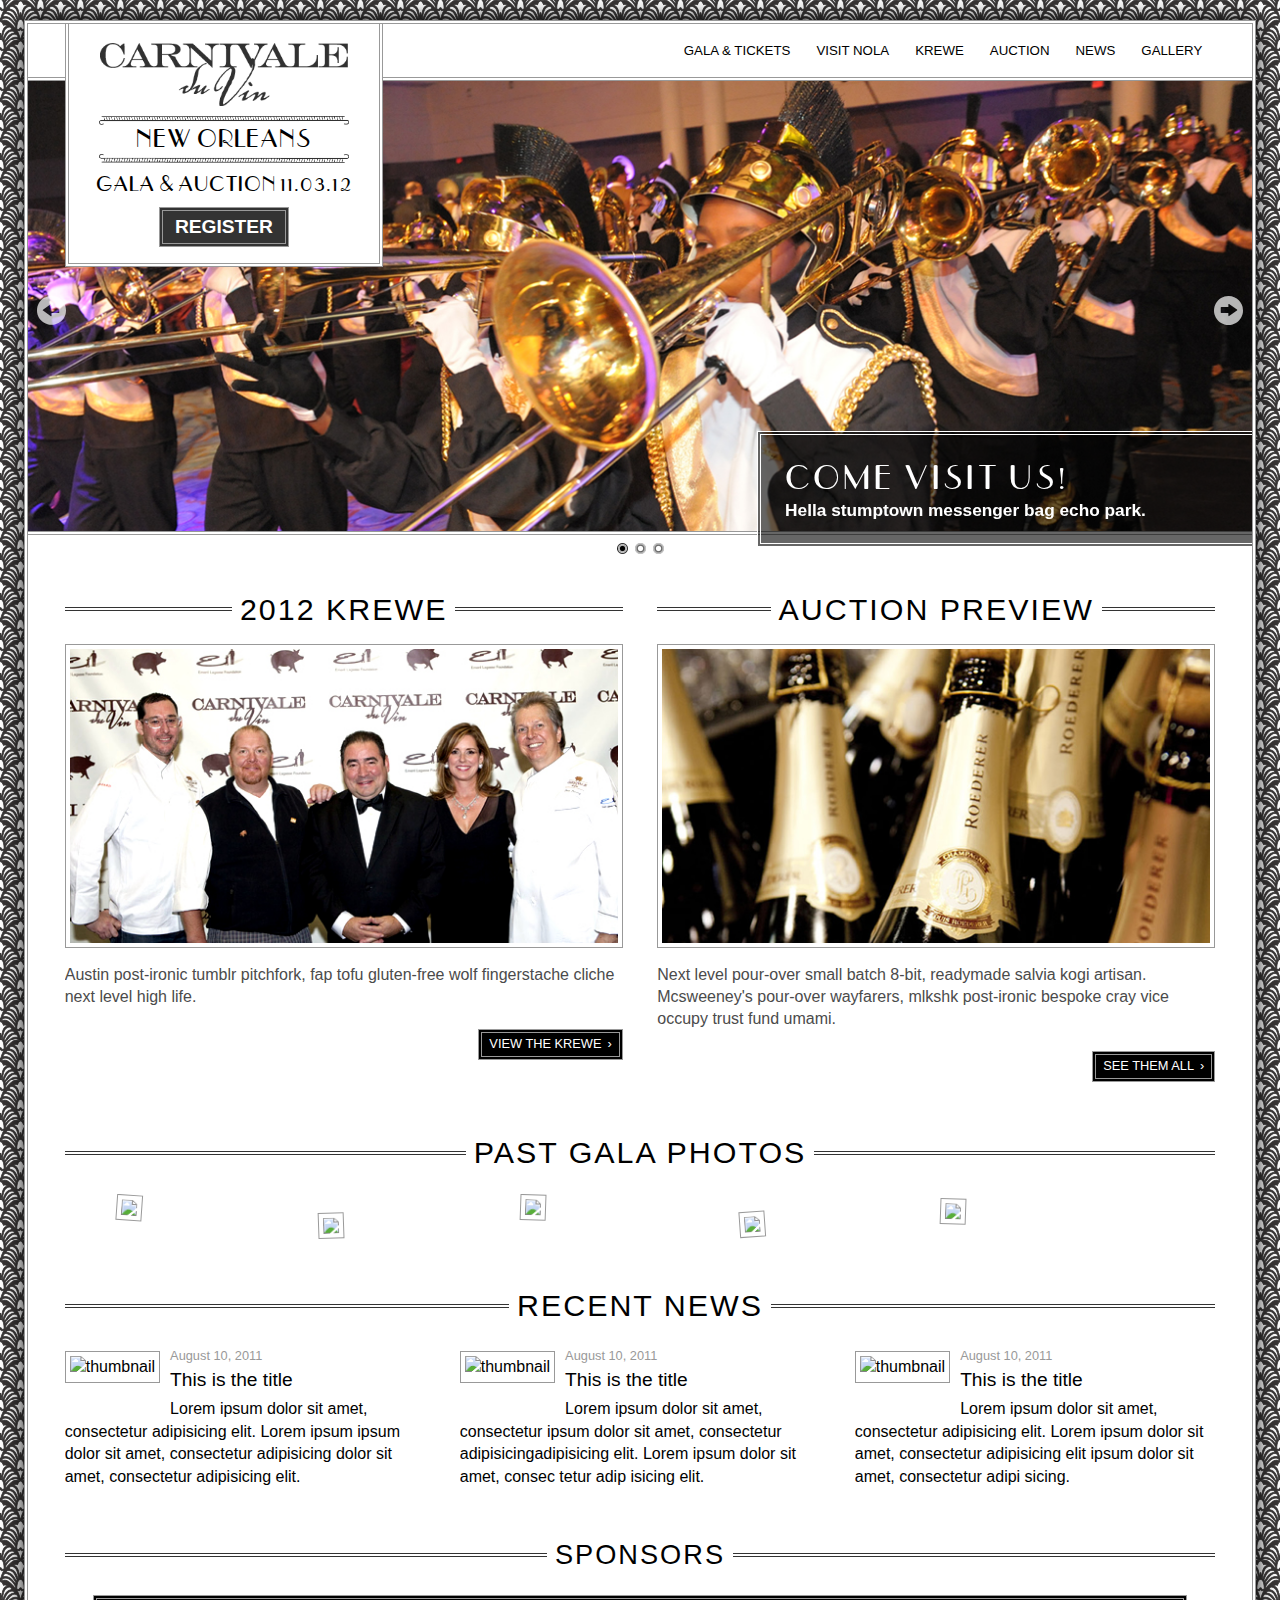
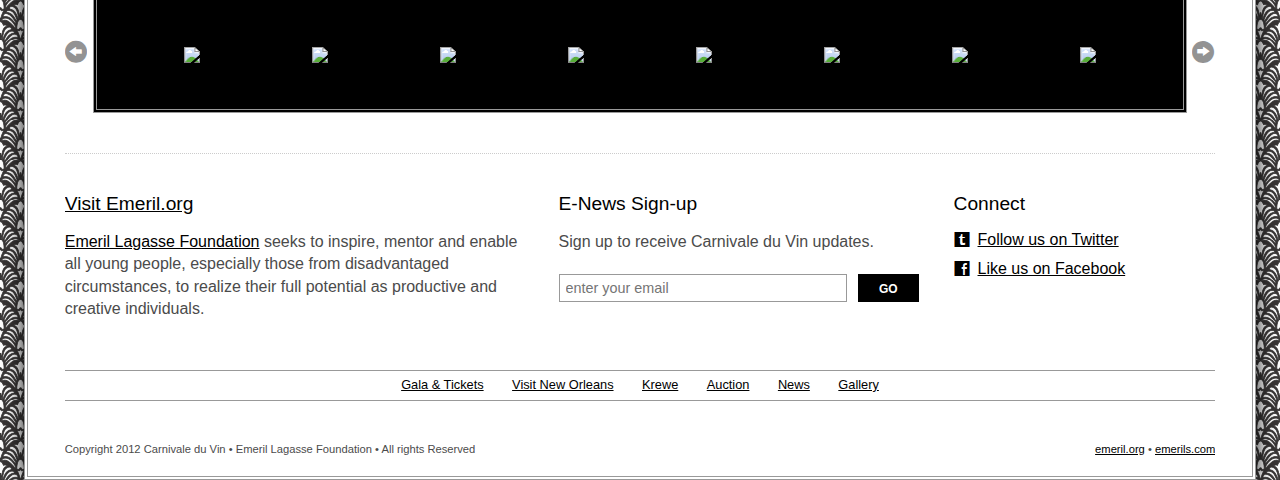
==== commit 2ab0fb9a: "main nav and gala block updates" ====
--- a/cdv-home.html
+++ b/cdv-home.html
@@ -116,6 +116,7 @@
 						<h3><span>Auction Preview</span></h3>
 						<a href=""><img src="img/img-auction.jpg"></a>
 						<p>Next level pour-over small batch 8-bit, readymade salvia kogi artisan. Mcsweeney's pour-over wayfarers, mlkshk post-ironic bespoke cray vice occupy trust fund umami.</p>
+						<a href="" class="more">See them all</a>
 					</div> <!-- /.block-auction -->
 					
 					<div class="block block-photos">
--- a/styles/css/main-cdv.css
+++ b/styles/css/main-cdv.css
@@ -261,7 +261,7 @@
 body {
   font-family: "proxima-nova", "HelveticaNeue-Light", "Helvetica Neue Light", "Helvetica Neue", Helvetica, Arial, sans-serif;
   color: #4b4b4b;
-  background: #ffffff url('../../img/bg-pattern.gif') repeat center top;
+  background: #000000 url('../../img/bg-pattern.gif') repeat center top;
   padding: 0;
   margin: 0 6px;
 }
@@ -1297,12 +1297,12 @@
     border: none;
     float: left;
     text-transform: uppercase;
-    font-size: 70%;
+    font-size: 83%;
   }
   #main-header #main-nav ul li a {
     display: block;
     padding: 4px 5px;
-    margin: 0 1px;
+    margin: 0 2px;
     border: 4px double #999999;
     text-decoration: none;
     border-color: #ffffff;
@@ -1319,8 +1319,17 @@
   }
   #main-header .gala-info {
     background-color: #ffffff;
-    width: 25%;
-    max-width: 260px;
+    width: 22.75%;
+    *width: 22.55%;
+    /* for IE */
+  
+    float: left;
+    overflow: hidden;
+    margin-right: 3%;
+    padding-top: 0;
+    padding-right: 0;
+    padding-bottom: 0;
+    padding-left: 0;
     position: absolute;
     z-index: 2;
     margin: -3px 3px 0 3%;
@@ -1329,16 +1338,16 @@
     border-top: none;
   }
   #main-header .gala-info h1.logo-header {
-    text-align: left;
+    text-align: center;
     margin: 0 15px 10px;
     padding: 0;
   }
   #main-header .gala-info h1.city-header {
-    font-size: 130%;
+    font-size: 120%;
   }
   #main-header .gala-info h1.date-header {
     margin: 10px;
-    font-size: 100%;
+    font-size: 120%;
   }
   #main-header .gala-info .register-link {
     font-size: 120%;
@@ -1608,14 +1617,11 @@
 }
 /*/mediaquery*/
 /* @end 6B. MIN-WIDTH: 780px */
-/* @group 6C. MIN-WIDTH: 830px
+/* @group 6C. MIN-WIDTH: 890px
 	--------------------------------------------- */
-@media all and (min-width: 830px) {
+@media all and (min-width: 890px) {
   body:after {
-    content: '830px';
-  }
-  #main-header #main-nav ul li {
-    font-size: 83%;
+    content: '890px';
   }
   #main-header #main-nav ul li a {
     padding: 4px 7px;
@@ -1623,6 +1629,12 @@
   #main-header .gala-info {
     padding-top: 20px;
     padding-bottom: 16px;
+  }
+  #main-header .gala-info h1.city-header {
+    font-size: 160%;
+  }
+  #main-header .gala-info h1.date-header {
+    font-size: 140%;
   }
   #main-content {
     padding-top: 53px;
@@ -1646,5 +1658,5 @@
   }
 }
 /*/mediaquery*/
-/* @end 6C. MIN-WIDTH: 830px */
+/* @end 6C. MIN-WIDTH: 890px */
 /* @end 6. MEDIA QUERIES */
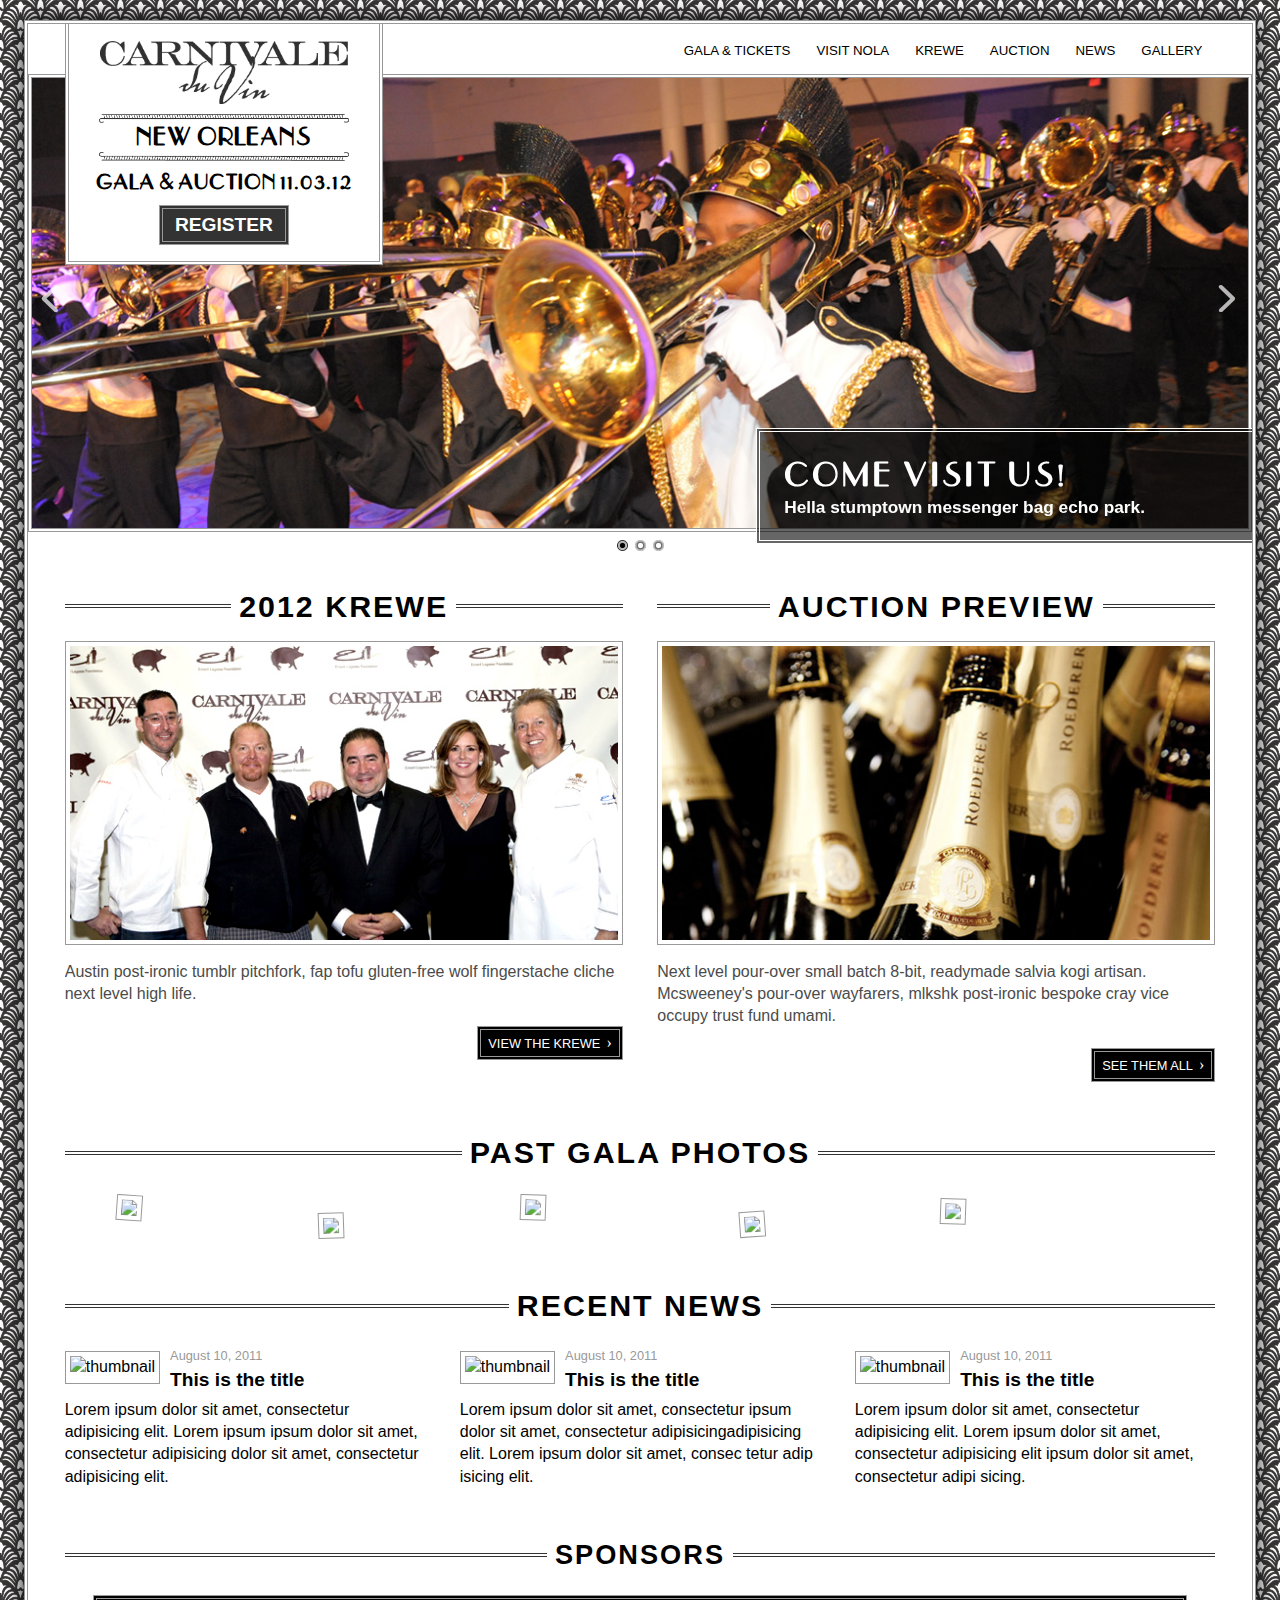
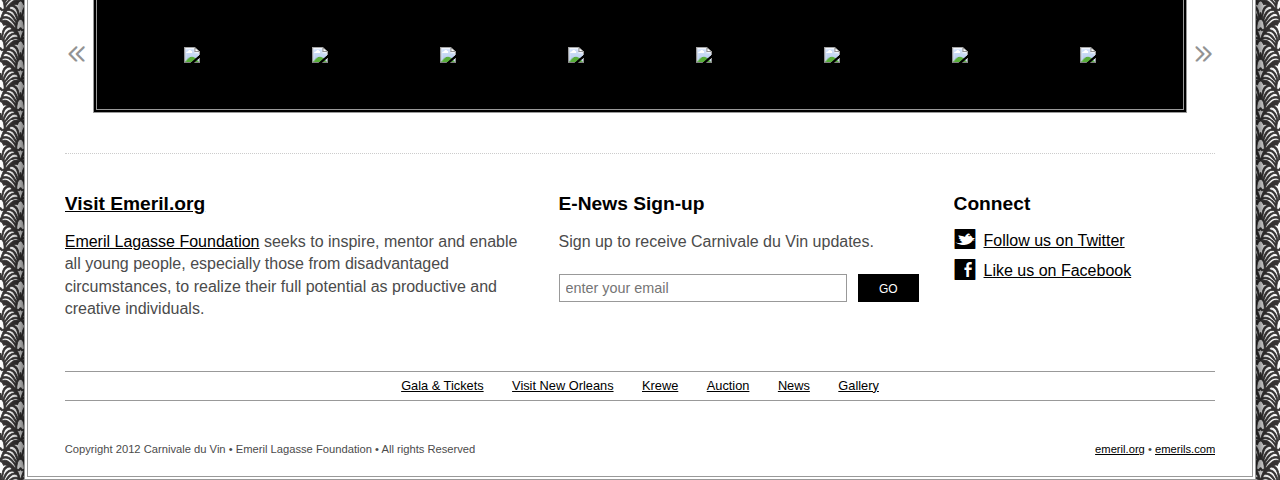
==== commit 7c15c270: "MAJOR CHANGES! I created base css files for the base theme. I also split up CDV and B&B and gave the" ====
--- a/cdv-home.html
+++ b/cdv-home.html
@@ -18,7 +18,7 @@
 		<!-- CSS -->
 		<link rel="stylesheet" href="styles/css/boilerplate.css">
 		<link rel="stylesheet" href="styles/css/fonts.css">
-		<link rel="stylesheet" href="styles/css/main-cdv.css">
+		<link rel="stylesheet" href="styles/css/cdv-2012.css">
 		
 		<!-- TOP JS -->
 		<script src="js/libs/modernizr-2.5.3.min.js"></script>		
@@ -182,8 +182,8 @@
 		          <li><a href=""><img class="sponsor-logo" src="http://placehold.it/100x90"></a></li>
 		        </ul>
 					</div> <!-- /.sponsor-carousel -->
-					<span class="sponsor-nav-prev glyph general-enclosed">v</span>
-					<span class="sponsor-nav-next glyph general-enclosed">u</span>
+					<span class="sponsor-nav-prev glyph">c</span>
+					<span class="sponsor-nav-next glyph">d</span>
 				</section> <!-- /#sponsors -->
 				
 				<div class="footer-extra"> 
@@ -206,8 +206,8 @@
           <div class="block footer-social last">
           	<h4>Connect</h4>
           	<ul>
-          		<li class="twitter"><span class="glyph social">y</span><a href="http://twitter.com/#!/carnivaleduvin">Follow us on Twitter</a></li>
-          		<li class="facebook"><span class="glyph social">d</span><a href="https://www.facebook.com/EmerilLagasseFoundation">Like us on Facebook</a></li>
+          		<li class="twitter"><span class="glyph">m</span><a href="http://twitter.com/#!/carnivaleduvin">Follow us on Twitter</a></li>
+          		<li class="facebook"><span class="glyph">k</span><a href="https://www.facebook.com/EmerilLagasseFoundation">Like us on Facebook</a></li>
           	</ul>
           </div> <!-- /.footer-social -->
                    
--- a/styles/css/fonts.css
+++ b/styles/css/fonts.css
@@ -16,51 +16,25 @@
 /* @end FONTS */
 
 /* @group FONT ICONS
- * Reference - http://www.zurb.com/playground/foundation-icons
 ---------------------------------------------- */
 
-/* Foundation Icons Social */
 @font-face {
-    font-family: 'FoundationIconsSocial';
-    src: url('../../fonts/foundation-icons-social.eot');
-    src: url('../../fonts/foundation-icons-social.eot?#iefix') format('embedded-opentype'),
-         url('../../fonts/foundation-icons-social.woff') format('woff'),
-         url('../../fonts/foundation-icons-social.ttf') format('truetype'),
-         url('../../fonts/foundation-icons-social.svg#FoundationIconsSocial') format('svg');
-    font-weight: normal;
-    font-style: normal;
-}
-
-/* Foundation Icons General Enclosed */
-@font-face {
-    font-family: 'FoundationIconsGeneralEnclosed';
-    src: url('../../fonts/foundation-icons-general-enclosed.eot');
-    src: url('../../fonts/foundation-icons-general-enclosed.eot?#iefix') format('embedded-opentype'),
-         url('../../fonts/foundation-icons-general-enclosed.woff') format('woff'),
-         url('../../fonts/foundation-icons-general-enclosed.ttf') format('truetype'),
-         url('../../fonts/foundation-icons-general-enclosed.svg#FoundationIconsGeneralEnclosed') format('svg');
-    font-weight: normal;
-    font-style: normal;
-}
-
-/* Foundation Icons General */
-@font-face {
-  font-family: 'FoundationIconsGeneral';
-  src: url('../../fonts/foundation-icons-general.eot');
-  src: url('../../fonts/foundation-icons-general.eot?#iefix') format('embedded-opentype'),
-       url('../../fonts/foundation-icons-general.woff') format('woff'),
-       url('../../fonts/foundation-icons-general.ttf') format('truetype'),
-       url('../../fonts/foundation-icons-general.svg#FoundationIconsGeneral') format('svg');
+  font-family: 'font-iconsRegular';
+  src: url('../../fonts/font-icons-regular-webfont.eot');
+  src: url('../../fonts/font-icons-regular-webfont.eot?#iefix') format('embedded-opentype'),
+       url('../../fonts/font-icons-regular-webfont.woff') format('woff'),
+       url('../../fonts/font-icons-regular-webfont.ttf') format('truetype'),
+       url('../../fonts/font-icons-regular-webfont.svg#font-iconsRegular') format('svg');
   font-weight: normal;
   font-style: normal;
+
 }
 
 /* @end FONT ICONS */
 
 /* CSS to style glyphs */
 .glyph,
-.flex-direction-nav li a { cursor: default; font-size: 16px; line-height: 1; -webkit-font-smoothing: antialiased; font-smooth: always; }
-.glyph.general { font-family: "FoundationIconsGeneral" }
-.glyph.social { font-family: "FoundationIconsSocial"; }
-.glyph.general-enclosed,
-.flex-direction-nav li a { font-family: "FoundationIconsGeneralEnclosed"; }+.flex-direction-nav li a,
+h2:after, h2:before,
+h3:after, h3:before,
+.more:after { cursor: default; font-size: 16px; line-height: 1; -webkit-font-smoothing: antialiased; font-smooth: always; font-family: "font-iconsRegular"; }--- a/styles/css/cdv-2012.css
+++ b/styles/css/cdv-2012.css
@@ -0,0 +1,1872 @@
+/* ===========================================
+   Main styles for Carnivale du Vin 2012
+      
+   Author: Terrance Pitre
+   Version: 0.1
+   URL: http://southleft.com
+   
+   LEGEND:
+   1. IMPORTS
+   2. BASE
+   3. MAIN
+   4. 3RD PARTY CSS
+   	4A. FLEXSLIDER 
+   5. CRAPTASTIC IE STYLES
+   6. MEDIA QUERIES
+     6A. MIN-WIDTH: 580px
+     6B. MIN-WIDTH: 780px
+     
+   =========================================== */
+/* @group 1. CSS IMPORTS
+============================================= */
+/* This file is part of Centage!. */
+/* Copyright (C) 2010 Jussi Jokinen <jussijokinen@iki.fi>. */
+/* Licenced under MIT licence */
+/* THE FOLLOWING ARE CALCULATED VARIABLES FOR YOUR PLEASURE */
+/* -------------------------------------------------------- */
+/* gutterless column width */
+/* column width when gutters are used */
+/* column + gutter */
+/* the true leading = line height - font size */
+/* body font size in percentages */
+/* line height in ems *//*this is needed for calculations*/
+/*this is needed for calculations*/
+/* -------------------------------------------------------------------- */
+/* @group core styles */
+/* content area standard properties, IF you need content to overflow visibly, use .clearfix after .col/.sub_col to override default*/
+.mod {
+  float: left;
+  overflow: hidden;
+}
+/*top level column *//*nested column inside parent container element */
+/* column based on full width of page */
+/* columns without gutters = check demo page to understand difference with .col-full */
+/* columns without gutters, first and last of row */
+/* helpers to add margins in full column widths *//*double margin bug fix/*
+
+/* helpers to keep layout in baseline and compenstate used borders */
+/* ------------------------------------------------------------------- */
+/* last element in row if used inside less */
+/* if called straight from xhtml */
+.last {
+  margin-right: 0 !important;
+}
+/* @end */
+/* @group other */
+/* default clear if content doesn't need to flow outside container */.clear {
+  overflow: hidden;
+  display: inline-block;
+  zoom: 1;
+  display: block;
+}
+/* alternative way to clear if your content needs to flow outside container */
+.clearfix:after {
+  content: ".";
+  display: block;
+  height: 0;
+  clear: both;
+  visibility: hidden;
+}
+/* @end */
+/* @group Grid */
+/* This grid is only for development purposes, you can overlay it on top of page to check consistency */
+#grid_wrapper,
+#grid_no_gut_wrapper {
+  position: absolute;
+  left: 0;
+  top: 0;
+  z-index: 100;
+  min-width: 320px;
+  width: 100%;
+  height: 5000px;
+}
+#grid {
+  height: 100%;
+}
+#grid .grid_col {
+  height: 100%;
+  width: 5.583333333333333%;
+  *width: 5.383333333333333%;
+  /* for IE */
+
+  float: left;
+  overflow: hidden;
+  margin-right: 3%;
+  padding-top: 0;
+  padding-right: 0;
+  padding-bottom: 0;
+  padding-left: 0;
+  background: transparent url(../../img/grid_fluid.png) repeat-y 0 0;
+  -o-background-size: 500px 18px;
+  -khtml-background-size: 500px 18px;
+  -webkit-background-size: 500px 18px;
+  -moz-background-size: 500px 18px;
+  background-size: 500px 18px;
+  position: relative;
+}
+#grid .lastcol {
+  margin-right: 0 !important;
+  float: right !important;
+}
+#grid .right_grid_colborder {
+  position: absolute;
+  right: 0;
+  height: 100%;
+  background: transparent url(../../img/grid_fluid.png) repeat-y 0 0;
+  background-position-right: -1px;
+  width: 1px;
+}
+#grid_no_gut {
+  height: 100%;
+}
+#grid_no_gut .center {
+  display: inline-block;
+  height: 100%;
+  width: 3%;
+  margin-left: 5.583333333333333%;
+  *margin-left: 5.483333333333333%;
+  float: left;
+  background: transparent url(../../img/grid_center.png) repeat-y 50% 50%;
+  position: relative;
+}
+#grid_toggle {
+  position: fixed;
+  *position: absolute;
+  z-index: 1000;
+  top: 1.2857142857142858em;
+  right: 3%;
+}
+/* @end */
+/* set the page dimensions */
+#wrap,
+#grid,
+#grid_no_gut {
+  max-width: 1224px;
+  min-width: 320px;
+  margin: 0 auto;
+  overflow: hidden;
+  padding: 0 6%;
+}
+/* ===========================================
+
+   These are the main variables to be used
+   thorughout this base theme and subthemes
+        
+   =========================================== */
+/* @group 1. LESS VARS AND DECLARATIONS
+============================================= */
+/* @group STRUCTURE
+--------------------------------------------- */
+/* page grid columns */
+/* gutter space */
+/* page size */
+/* @end STRUCTURE */
+/* @group FUNCTIONS
+--------------------------------------------- */
+/* @end FUNCTIONS */
+/* @group CLASSES
+--------------------------------------------- */
+.border-box {
+  -webkit-box-sizing: border-box;
+  -moz-box-sizing: border-box;
+  box-sizing: border-box;
+}
+.rounded {
+  -webkit-border-radius: 3px;
+  -moz-border-radius: 3px;
+  border-radius: 3px;
+}
+.clear {
+  content: ".";
+  display: block;
+  clear: both;
+  visibility: hidden;
+  line-height: 0;
+  height: 0;
+}
+.trans {
+  -webkit-transition: all 0.3s ease-in-out;
+  -moz-transition: all 0.3s ease-in-out;
+  -o-transition: all 0.3s ease-in-out;
+  -ms-transition: all 0.3s ease-in-out;
+  transition: all 0.3s ease-in-out;
+}
+.bg-cover {
+  -webkit-background-size: cover;
+  -moz-background-size: cover;
+  -o-background-size: cover;
+  background-size: cover;
+}
+.no-trans {
+  -webkit-transition: none;
+  -moz-transition: none;
+  -o-transition: none;
+  -ms-transition: none;
+  transition: none;
+}
+.no-indent {
+  margin: 0;
+  padding: 0;
+}
+.no-indent li {
+  list-style: none;
+}
+/* @end CLASSES */
+/* @end LESS VARS AND DECLARATIONS *//* ===========================================
+   Main styles for base theme
+   
+   Author: Terrance Pitre
+   Version: 0.1
+   URL: http://southleft.com
+   
+   LEGEND:
+   1. IMPORTS
+   2. BASE
+   3. MAIN
+   4. 3RD PARTY CSS
+   	4A. FLEXSLIDER 
+   5. CRAPTASTIC IE STYLES
+   6. MEDIA QUERIES
+     6A. MIN-WIDTH: 580px
+     6B. MIN-WIDTH: 780px
+     
+   =========================================== */
+/* @group 1. CSS IMPORTS
+============================================= */
+/* @end 1. IMPORTS */
+/* @group 2. BASE
+============================================= */
+body {
+  padding: 0;
+  margin: 0 6px;
+}
+body:after {
+  /* necessary for responsive images */
+
+  content: 'mobile';
+  display: none;
+}
+a,
+a:link,
+a:visited {
+  text-decoration: underline;
+  -webkit-transition: all 0.3s ease-in-out;
+  -moz-transition: all 0.3s ease-in-out;
+  -o-transition: all 0.3s ease-in-out;
+  -ms-transition: all 0.3s ease-in-out;
+  transition: all 0.3s ease-in-out;
+}
+a:hover,
+a:focus,
+a:active {
+  text-decoration: none;
+  outline: 0;
+}
+h1 {
+  text-transform: uppercase;
+  line-height: 1.0714285714285716em;
+  margin: 12px 0;
+}
+h2 {
+  font-size: 2.4em;
+  line-height: 1.0714285714285716em;
+  margin-bottom: 0.5357142857142858em;
+  margin-top: 1.0714285714285716em;
+}
+h3,
+h4 {
+  font-size: 1.7em;
+  line-height: 0.7563025210084034em;
+  margin-bottom: 0.7563025210084034em;
+  margin-top: 0.7563025210084034em;
+}
+h4 {
+  font-size: 1.2em;
+  font-weight: 600;
+  line-height: 1.0714285714285716em;
+}
+p {
+  margin-bottom: 1.2857142857142858em;
+}
+strong {
+  font-weight: bold;
+}
+em {
+  font-style: italic;
+}
+input {
+  font-size: .9em;
+  border: none;
+  padding: 5px 6px;
+  outline: none;
+  border: 1px solid #eee;
+  border: 1px solid rgba(0, 0, 0, 0.4);
+  -webkit-box-sizing: border-box;
+  -moz-box-sizing: border-box;
+  box-sizing: border-box;
+}
+.touch input {
+  border: 1px solid #666;
+  padding: 4px 5px;
+  margin-top: 2px;
+  box-shadow: none;
+}
+input:focus {
+  font-style: normal;
+}
+button,
+a.btn,
+.form-submit {
+  border: none;
+  font-size: .75em;
+  line-height: 1;
+  padding: 9px 12px 7px;
+}
+a.more {
+  font-size: 80%;
+  line-height: 1;
+  text-decoration: none;
+  padding: 5px 7px;
+  display: inline-block;
+  float: right;
+}
+/* @end BASE */
+/* @group 3. MAIN
+============================================= */
+/* @group 3A. HEADER
+--------------------------------------------- */
+#main-container {
+  margin: 0 auto;
+  position: relative;
+  overflow: hidden;
+}
+#all-sites-nav {
+  display: none;
+}
+#main-header #main-nav ul {
+  margin: 0;
+  padding: 0;
+  display: none;
+}
+#main-header #main-nav ul li {
+  list-style: none;
+}
+#main-header #main-nav .menu-jump {
+  padding: 6px 10px;
+  display: block;
+  text-decoration: none;
+}
+#main-header #main-nav .menu-jump span {
+  margin-right: 4px;
+}
+#main-header h1.logo-header {
+  text-align: center;
+  margin: 20px auto 16px;
+  padding: 0 15%;
+}
+#main-header h1.logo-header a:hover {
+  background-color: transparent;
+}
+#main-header .hr {
+  display: block;
+  margin: 0 auto;
+  width: 90%;
+  max-width: 400px;
+}
+#main-header a.register-link {
+  text-decoration: none;
+  text-transform: uppercase;
+  display: inline-block;
+  padding: 4px 16px;
+}
+.menu-open #main-header #main-nav ul {
+  margin: 0;
+  padding: 0;
+  display: block;
+}
+.menu-open #main-header #main-nav ul li {
+  list-style: none;
+}
+/* header nav and footer nav are pretty much the same style */
+.menu-open #main-nav ul li a,
+#main-footer .foot-nav ul li a {
+  display: block;
+  padding: 8px 12px;
+  margin-bottom: 1px;
+  text-decoration: none;
+}
+.menu-open #main-nav ul li:last-child a,
+#main-footer .foot-nav ul li:last-child a {
+  margin-bottom: 0;
+}
+/* @end 3A. HEADER */
+/* @group 3B. HOME
+--------------------------------------------- */
+#main-content {
+  padding: 0 3%;
+  text-align: center;
+}
+#blocks {
+  margin-top: 20px;
+  text-align: left;
+}
+.block {
+  margin-top: 40px;
+  padding-bottom: 14px;
+  clear: both;
+  overflow: hidden;
+}
+.block ol.slats {
+  margin: 0;
+  padding: 0;
+  margin: 30px 0 20px;
+}
+.block ol.slats li {
+  list-style: none;
+}
+.block ol.slats li {
+  margin: 0 0 20px 0;
+  padding: 0 0 20px 0;
+}
+.block ol.slats li:last-child {
+  margin: 0;
+  padding: 0;
+  border-bottom: none;
+}
+.block ol.slats li a {
+  text-decoration: none;
+}
+.block ol.slats li a .push-it {
+  margin-left: 100px;
+}
+.block ol.slats li a span.meta {
+  display: block;
+  font-size: 80%;
+}
+.block ol.slats li a h4 {
+  font-size: 120%;
+  margin: 5px 0 8px;
+}
+.block ol.slats li a img {
+  float: left;
+  margin: 0 10px 0 0;
+  width: auto;
+}
+.block ol.slats li a p {
+  margin: 0;
+}
+.block.block-photos h3 {
+  margin-bottom: 30px;
+}
+.block.block-photos ul {
+  position: relative;
+  margin: 0;
+  padding: 0;
+  margin-top: 24px;
+  padding: 10px 0;
+  overflow: hidden;
+}
+.block.block-photos ul li {
+  list-style: none;
+}
+.block.block-photos ul li {
+  width: 25%;
+  display: block;
+  float: left;
+}
+.block.block-photos ul li.photo1 {
+  margin-left: 2%;
+  margin-top: -2px;
+  -webkit-transform: rotate(4deg);
+  -moz-transform: rotate(4deg);
+  -o-transform: rotate(4deg);
+  -ms-transform: rotate(4deg);
+  transform: rotate(4deg);
+}
+.block.block-photos ul li.photo2 {
+  margin-left: -3%;
+  margin-top: 5px;
+  -webkit-transform: rotate(-2deg);
+  -moz-transform: rotate(-2deg);
+  -o-transform: rotate(-2deg);
+  -ms-transform: rotate(-2deg);
+  transform: rotate(-2deg);
+}
+.block.block-photos ul li.photo3 {
+  margin-left: -3%;
+  margin-top: -6px;
+  -webkit-transform: rotate(2deg);
+  -moz-transform: rotate(2deg);
+  -o-transform: rotate(2deg);
+  -ms-transform: rotate(2deg);
+  transform: rotate(2deg);
+}
+.block.block-photos ul li.photo4 {
+  margin-left: -1.5%;
+  -webkit-transform: rotate(-4deg);
+  -moz-transform: rotate(-4deg);
+  -o-transform: rotate(-4deg);
+  -ms-transform: rotate(-4deg);
+  transform: rotate(-4deg);
+}
+.block.block-photos ul li.photo5 {
+  display: none;
+  margin-left: -3%;
+  margin-top: -2px;
+  -webkit-transform: rotate(2deg);
+  -moz-transform: rotate(2deg);
+  -o-transform: rotate(2deg);
+  -ms-transform: rotate(2deg);
+  transform: rotate(2deg);
+}
+.block.block-photos ul li img {
+  max-width: 230px;
+}
+.block.block-photos p {
+  clear: both;
+}
+.block img {
+  width: 100%;
+}
+/* @end 3B. HOME */
+/* @group 3C. MOSTLY SUBPAGES
+--------------------------------------------- */
+.page-title {
+  margin: 20px 0;
+  position: relative;
+}
+.page-title img {
+  width: 100%;
+  display: none;
+}
+.page-title h1 {
+  width: 100%;
+  padding: 2.1% 2% 1.5%;
+  margin-bottom: 0;
+  font-size: 140%;
+}
+/* For sub-page specific */
+.not-home #blocks {
+  margin-top: 0;
+}
+.not-home #blocks .block {
+  margin: 0 0 30px;
+}
+.not-home #main-content {
+  text-align: left;
+}
+.not-home #main-content .intro {
+  font-size: 110%;
+  padding: 0 6%;
+  margin-bottom: 40px;
+}
+.not-home .panel {
+  border-bottom: 1px dotted #eee;
+  border-bottom: 1px dotted rgba(0, 0, 0, 0.2);
+}
+.not-home .panel h2 {
+  font-size: 180%;
+  margin-bottom: 26px;
+  padding: 6px 8px 4px;
+}
+.not-home .panel h3 {
+  font-size: 140%;
+  text-align: left;
+  margin: 50px 0 36px;
+}
+.not-home .panel h3 span {
+  padding-left: 0;
+}
+.not-home .panel h4 {
+  margin-bottom: 26px;
+}
+.not-home .panel ul {
+  margin-bottom: 20px;
+}
+.not-home .panel ul li {
+  margin-bottom: 40px;
+}
+/* @end 3B. MOSTLY SUBPAGES */
+/* @group 3C. FOOTER 
+--------------------------------------------- */
+#main-footer {
+  padding: 0 3% 4px;
+  margin-top: 40px;
+  clear: both;
+  /* hide carousel for users with js and show with js */
+
+}
+#main-footer .block {
+  margin: 0 0 30px;
+  padding-bottom: 26px;
+}
+#main-footer .block h4 {
+  margin-top: 0;
+}
+#main-footer #sponsors {
+  position: relative;
+}
+#main-footer #sponsors .sponsor-carousel {
+  width: 84%;
+  margin: 30px auto;
+  overflow: hidden;
+  padding: 10px 0;
+}
+#main-footer #sponsors .sponsor-carousel ul {
+  margin: 0;
+  padding: 0;
+}
+#main-footer #sponsors .sponsor-carousel ul li {
+  list-style: none;
+}
+#main-footer #sponsors .sponsor-carousel ul li {
+  float: left;
+  height: 90px;
+  width: 100px;
+  list-style-type: none;
+  margin: 0 14px;
+  display: table;
+}
+#main-footer #sponsors .sponsor-carousel ul li a {
+  display: table-cell;
+  vertical-align: middle;
+  text-align: center;
+}
+#main-footer #sponsors .sponsor-carousel ul li a img {
+  max-height: 90px;
+  max-width: 100px;
+}
+#main-footer #sponsors .sponsor-nav-next,
+#main-footer #sponsors .sponsor-nav-prev {
+  top: 54%;
+  margin-top: -12px;
+  opacity: .7;
+  text-align: center;
+  filter: alpha(opacity=70);
+  position: absolute;
+  display: block;
+  left: 0;
+  height: 23px;
+  width: 23px;
+  cursor: pointer;
+  color: #666;
+  font-size: 1.5em;
+  line-height: .8;
+  -webkit-transition: all 0.3s ease-in-out;
+  -moz-transition: all 0.3s ease-in-out;
+  -o-transition: all 0.3s ease-in-out;
+  -ms-transition: all 0.3s ease-in-out;
+  transition: all 0.3s ease-in-out;
+}
+#main-footer #sponsors .sponsor-nav-next:hover,
+#main-footer #sponsors .sponsor-nav-prev:hover {
+  opacity: 1;
+  filter: alpha(opacity=100);
+}
+#main-footer #sponsors .sponsor-nav-next.disabled,
+#main-footer #sponsors .sponsor-nav-prev.disabled {
+  cursor: default;
+  opacity: .2;
+  filter: alpha(opacity=20);
+}
+#main-footer #sponsors .sponsor-nav-next {
+  right: 0;
+  left: auto;
+}
+#main-footer .js #sponsors {
+  display: none;
+}
+#main-footer .emerilorg-info p {
+  margin-bottom: 0;
+}
+#main-footer .footer-signup {
+  overflow: hidden;
+}
+#main-footer .footer-signup input {
+  float: left;
+  width: 80%;
+}
+#main-footer .footer-signup button {
+  float: right;
+  width: 17%;
+  padding-left: 0;
+  padding-right: 0;
+}
+#main-footer .footer-social ul {
+  margin: 0;
+  padding: 0;
+}
+#main-footer .footer-social ul li {
+  list-style: none;
+}
+#main-footer .footer-social ul li {
+  margin-bottom: 6px;
+}
+#main-footer .footer-social ul .glyph {
+  margin-right: 8px;
+  font-size: 1.4em;
+}
+#main-footer .foot-nav {
+  margin: 30px 0;
+  clear: both;
+}
+#main-footer .site-meta {
+  font-size: 70%;
+}
+/* @end 3C. FOOTER */
+/* @end 3. MAIN */
+/* @group 4. 3RD PARTY CSS
+============================================= */
+/* @group 4A. FLEXSLIDER 
+  --------------------------------------------- */
+/* Browser Resets */
+.flex-container a:active,
+.flexslider a:active,
+.flex-container a:focus,
+.flexslider a:focus,
+.flexslider a {
+  outline: none;
+  text-decoration: none;
+}
+.slides,
+.flex-control-nav,
+.flex-direction-nav {
+  margin: 0;
+  padding: 0;
+  list-style: none;
+}
+/* FlexSlider Necessary Styles */
+.flexslider {
+  margin: 0;
+  padding: 0;
+}
+.flexslider .slides > li {
+  display: none;
+  -webkit-backface-visibility: hidden;
+}
+/* Hide the slides before the JS is loaded. Avoids image jumping */
+.flexslider .slides img {
+  width: 100%;
+  display: block;
+}
+.flex-pauseplay span {
+  text-transform: capitalize;
+}
+/* Clearfix for the .slides element */
+.slides:after {
+  overflow: hidden;
+  display: inline-block;
+  zoom: 1;
+  display: block;
+  content: ".";
+  display: block;
+  clear: both;
+  visibility: hidden;
+  line-height: 0;
+  height: 0;
+}
+html[xmlns] .slides {
+  display: block;
+}
+* html .slides {
+  height: 1%;
+}
+/* No JavaScript Fallback */
+/* If you are not using another script, such as Modernizr, make sure you
+   * include js that eliminates this class on page load */
+.no-js .slides > li:first-child {
+  display: block;
+}
+/* FlexSlider Default Theme */
+.flexslider {
+  background: #fff;
+  zoom: 1;
+  width: 100%;
+  margin: 20px 0 50px;
+  -webkit-box-sizing: border-box;
+  -moz-box-sizing: border-box;
+  box-sizing: border-box;
+  position: relative;
+}
+.flexslider .slides {
+  zoom: 1;
+  width: 100%;
+  height: 100%;
+}
+.flexslider .slides > li {
+  position: relative;
+}
+/* Suggested container for "Slide" animation setups. Can replace this with your own, if you wish */
+.flexslider .slides img {
+  width: 100%;
+  padding: 4px;
+  background-color: #ffffff;
+  border: 1px solid #eee;
+  border: 1px solid rgba(0, 0, 0, 0.4);
+  -webkit-box-sizing: border-box;
+  -moz-box-sizing: border-box;
+  box-sizing: border-box;
+}
+.flexslider .slides img:hover {
+  background: #eeeeee;
+}
+.flex-container {
+  zoom: 1;
+  position: relative;
+}
+/* Caption style */
+/* IE rgba() hack */
+.flex-caption {
+  width: 100%;
+  padding: 2%;
+  -webkit-box-sizing: border-box;
+  -moz-box-sizing: border-box;
+  box-sizing: border-box;
+  margin: 0;
+  position: absolute;
+  left: 0;
+  bottom: 0;
+  /*background: transparent url(../img/trans-25-black.png) repeat;*/
+  background: rgba(0, 0, 0, 0.3);
+  color: #fff;
+  font-size: 1em;
+  font-weight: bold;
+  line-height: 18px;
+}
+.flex-caption h2 {
+  margin: 0;
+  font-size: 180%;
+  color: #ffffff;
+}
+.flex-caption p {
+  margin: 0;
+  font-size: 90%;
+}
+/* Direction Nav */
+.flex-direction-nav {
+  height: 0;
+}
+.flex-direction-nav li {
+  list-style: none;
+}
+.flex-direction-nav li a {
+  line-height: .4;
+  width: 28px;
+  height: 27px;
+  margin: -10px 0 0;
+  display: block;
+  position: absolute;
+  top: 50%;
+  cursor: pointer;
+  right: 10px;
+  font-size: 1.8em;
+  color: #fff;
+  opacity: .7;
+  filter: alpha(opacity=70);
+  text-decoration: none;
+}
+.flex-direction-nav li a.prev {
+  left: 9px;
+}
+.flex-direction-nav li a:hover {
+  opacity: 1;
+  filter: alpha(opacity=100);
+  background: transparent;
+}
+.flex-direction-nav li .disabled {
+  opacity: .3;
+  filter: alpha(opacity=30);
+  cursor: default;
+}
+/* Control Nav */
+.flex-control-nav {
+  width: 100%;
+  position: absolute;
+  bottom: -30px;
+  text-align: center;
+}
+.flex-control-nav li {
+  margin: 0 0 0 5px;
+  display: inline-block;
+  zoom: 1;
+  *display: inline;
+}
+.flex-control-nav li:first-child {
+  margin: 0;
+}
+.flex-control-nav li a {
+  width: 13px;
+  height: 13px;
+  display: block;
+  background: url(../../img/bg-control-nav.png) no-repeat;
+  cursor: pointer;
+  text-indent: -999em;
+}
+.flex-control-nav li a:hover {
+  background-position: 0 -13px;
+}
+.flex-control-nav li a.active {
+  background-position: 0 -28px;
+  cursor: default;
+}
+.flexslider iframe {
+  position: absolute;
+  left: 4px;
+  bottom: 4px;
+}
+/* @end 4A. FLEXSLIDER */
+/* @end 4. 3RD PARTY CSS */
+/* @group 5. CRAPTASTIC IE STYLES
+============================================= */
+.lt-ie9 #main-container {
+  padding: 10px 2% 0;
+  font-size: 100%;
+}
+/* @end 5. CRAPTASTIC IE STYLES */
+/* @group 6. MEDIA QUERIES
+============================================= */
+/* @group 6A. MIN-WIDTH: 580px
+	--------------------------------------------- */
+@media all and (min-width: 580px) {
+  body:after {
+    content: '580px';
+  }
+  .not-home #main-content {
+    padding: 10px 3%;
+  }
+  #blocks .block {
+    border-bottom: none;
+    margin-top: 20px;
+  }
+  #blocks .block.block-news {
+    margin-top: 10px;
+  }
+  #blocks .block.block-krewe,
+  #blocks .block.block-auction,
+  #blocks .block.footer-signup,
+  #blocks .block.footer-social {
+    float: left;
+    clear: none;
+    width: 48.5%;
+    *width: 48.3%;
+    /* for IE */
+  
+    float: left;
+    overflow: hidden;
+    margin-right: 3%;
+    padding-top: 0;
+    padding-right: 0;
+    padding-bottom: 0;
+    padding-left: 0;
+    margin: 0 0 20px;
+  }
+  #blocks .block.block-krewe h3,
+  #blocks .block.block-auction h3,
+  #blocks .block.footer-signup h3,
+  #blocks .block.footer-social h3 {
+    font-size: 140%;
+  }
+  #blocks .block.footer-signup,
+  #blocks .block.footer-social {
+    height: auto;
+  }
+  #blocks .block.block-auction,
+  #blocks .block.footer-social {
+    float: right;
+  }
+  #blocks .block-photos ul {
+    margin-left: 2.5%;
+  }
+  .page-title {
+    margin-top: 55px;
+  }
+  .page-title img {
+    max-height: 300px;
+    display: block;
+  }
+  .page-title h1 {
+    width: auto;
+    right: -4px;
+    bottom: -28px;
+    padding: 1.6% 2% 1.5%;
+    font-size: 230%;
+    position: absolute;
+    right: 0;
+    bottom: -24px;
+    text-align: left;
+  }
+  #main-footer {
+    margin-top: 0;
+  }
+  #main-footer #sponsors {
+    padding-bottom: 10px;
+  }
+  #main-footer #sponsors .sponsor-nav-next,
+  #main-footer #sponsors .sponsor-nav-prev {
+    top: 58%;
+  }
+  #main-footer .block.footer-signup {
+    width: 57.08333333333333%;
+    *width: 56.883333333333326%;
+    /* for IE */
+  
+    float: left;
+    overflow: hidden;
+    margin-right: 3%;
+    padding-top: 0;
+    padding-right: 0;
+    padding-bottom: 0;
+    padding-left: 0;
+    border-bottom: none;
+  }
+  #main-footer .block.footer-social {
+    border-bottom: none;
+    clear: none;
+    width: 39.916666666666664%;
+    *width: 39.71666666666666%;
+    /* for IE */
+  
+    float: left;
+    overflow: hidden;
+    margin-right: 3%;
+    padding-top: 0;
+    padding-right: 0;
+    padding-bottom: 0;
+    padding-left: 0;
+    margin-right: 0 !important;
+    float: right !important;
+  }
+}
+/*/mediaquery*/
+/* @end 6A. MIN-WIDTH: 580px */
+/* @group 6B. MIN-WIDTH: 780px
+	--------------------------------------------- */
+@media all and (min-width: 780px) {
+  body:after {
+    content: '780px';
+  }
+  #main-container {
+    margin-top: 20px;
+  }
+  #main-header #main-nav ul {
+    margin: 0;
+    padding: 0;
+    display: block;
+    margin: 10px 3% 0 0;
+    padding: 0;
+    float: right;
+    border: none;
+    overflow: hidden;
+  }
+  #main-header #main-nav ul li {
+    list-style: none;
+  }
+  #main-header #main-nav ul li {
+    display: inline-block;
+    border: none;
+    float: left;
+    text-transform: uppercase;
+    font-size: 83%;
+  }
+  #main-header #main-nav ul li a {
+    display: block;
+    padding: 4px 5px;
+    margin: 0 2px;
+    text-decoration: none;
+  }
+  .js #main-header #main-nav {
+    margin-top: 0;
+  }
+  .js #main-header #main-nav .menu-jump {
+    display: none;
+  }
+  #main-content {
+    padding: 50px 0 0;
+  }
+  .not-home #main-content {
+    padding: 20px 3%;
+  }
+  .not-home #main-content .intro {
+    padding: 0;
+  }
+  .not-home #primary {
+    width: 65.66666666666666%;
+    *width: 65.46666666666665%;
+    /* for IE */
+  
+    float: left;
+    overflow: hidden;
+    margin-right: 3%;
+    padding-top: 0;
+    padding-right: 0;
+    padding-bottom: 0;
+    padding-left: 0;
+    float: left;
+  }
+  .not-home #primary .panel {
+    font-size: 110%;
+  }
+  .not-home #primary .panel .columns {
+    -moz-column-count: 2;
+    -moz-column-gap: 3%;
+    -moz-column-rule-style: none;
+    -webkit-column-count: 2;
+    -webkit-column-gap: 3%;
+    -webkit-column-rule-style: none;
+    column-count: 2;
+    column-gap: 3%;
+    colum-rule-style: none;
+  }
+  .not-home #primary .panel .columns p {
+    margin: 0 0 20px;
+  }
+  .not-home #blocks.secondary {
+    width: 31.333333333333332%;
+    *width: 31.133333333333333%;
+    /* for IE */
+  
+    float: left;
+    overflow: hidden;
+    margin-right: 3%;
+    padding-top: 0;
+    padding-right: 0;
+    padding-bottom: 0;
+    padding-left: 0;
+    margin-right: 0 !important;
+    float: right !important;
+    float: right;
+    padding: 0;
+  }
+  .not-home #blocks.secondary .block {
+    float: none;
+    width: 100%;
+  }
+  .not-home #blocks.secondary .block h3 {
+    font-size: 130%;
+  }
+  .not-home #blocks.secondary .block.block-news li {
+    margin: 0 0 20px 0;
+    padding: 0 0 20px 0;
+    float: none;
+    width: 100%;
+  }
+  .not-home #blocks.secondary .block:last-child {
+    border-bottom: none;
+  }
+  .flexslider {
+    margin: 0 0 40px;
+  }
+  .flexslider .slides {
+    border-right: none;
+    border-left: none;
+  }
+  .flexslider .slides img {
+    padding: 0;
+    border: 0;
+    max-height: 450px;
+  }
+  .flexslider .flex-caption {
+    width: 40.8%;
+    left: auto;
+    right: -4px;
+    bottom: -16px;
+    font-size: 120%;
+    text-align: left;
+  }
+  .flexslider .flex-caption h2 {
+    margin-bottom: 4px;
+  }
+  #blocks {
+    padding: 0 3%;
+  }
+  #blocks .block,
+  #blocks .block.block-krewe,
+  #blocks .block.block-auction {
+    padding-bottom: 16px;
+  }
+  #blocks .block h3,
+  #blocks .block.block-krewe h3,
+  #blocks .block.block-auction h3 {
+    font-size: 190%;
+  }
+  #blocks .block-news {
+    margin-top: 14px;
+  }
+  #blocks .block-news ol.slats {
+    overflow: hidden;
+    margin-bottom: 0;
+  }
+  #blocks .block-news ol.slats li {
+    width: 31.333333333333332%;
+    *width: 31.133333333333333%;
+    /* for IE */
+  
+    float: left;
+    overflow: hidden;
+    margin-right: 3%;
+    padding-top: 0;
+    padding-right: 0;
+    padding-bottom: 0;
+    padding-left: 0;
+    float: left;
+    margin: 0 3% 0 0;
+    border: none;
+  }
+  #blocks .block-news ol.slats li img {
+    margin-bottom: 8px;
+  }
+  #blocks .block-news ol.slats li .push-it {
+    margin: 0;
+  }
+  #main-footer {
+    padding: 0 3% 4px;
+    margin-top: 20px;
+  }
+  #main-footer #sponsors {
+    padding-bottom: 10px;
+    margin-bottom: 40px;
+  }
+  #main-footer #sponsors .sponsor-carousel {
+    width: 91%;
+  }
+  #main-footer .footer-extra {
+    overflow: hidden;
+  }
+  #main-footer .footer-extra .block {
+    width: 31.333333333333332%;
+    *width: 31.133333333333333%;
+    /* for IE */
+  
+    float: left;
+    overflow: hidden;
+    margin-right: 3%;
+    padding-top: 0;
+    padding-right: 0;
+    padding-bottom: 0;
+    padding-left: 0;
+    float: left;
+    margin: 0 3% 0 0;
+    border-bottom: none;
+    clear: none;
+  }
+  #main-footer .footer-extra .block.emerilorg-info {
+    width: 39.916666666666664%;
+    *width: 39.71666666666666%;
+    /* for IE */
+  
+    float: left;
+    overflow: hidden;
+    margin-right: 3%;
+    padding-top: 0;
+    padding-right: 0;
+    padding-bottom: 0;
+    padding-left: 0;
+  }
+  #main-footer .footer-extra .block.footer-social {
+    width: 22.75%;
+    *width: 22.55%;
+    /* for IE */
+  
+    float: left;
+    overflow: hidden;
+    margin-right: 3%;
+    padding-top: 0;
+    padding-right: 0;
+    padding-bottom: 0;
+    padding-left: 0;
+    margin-right: 0 !important;
+    float: right !important;
+  }
+  #main-footer .foot-nav {
+    margin-top: 50px;
+  }
+  #main-footer .foot-nav ul {
+    text-align: center;
+    padding: 2px 0 4px;
+  }
+  #main-footer .foot-nav ul li {
+    display: inline;
+    font-size: 80%;
+  }
+  #main-footer .foot-nav ul li a {
+    display: inline;
+  }
+  #main-footer .foot-nav ul li.nav-top {
+    display: none;
+  }
+  .site-meta {
+    font-size: 75%;
+    overflow: hidden;
+  }
+  .site-meta .sites {
+    float: right;
+  }
+  .site-meta .copyright {
+    float: left;
+  }
+}
+/*/mediaquery*/
+/* @end 6B. MIN-WIDTH: 780px */
+/* @group 6C. MIN-WIDTH: 890px
+	--------------------------------------------- */
+@media all and (min-width: 890px) {
+  body:after {
+    content: '890px';
+  }
+  #main-header #main-nav ul li a {
+    padding: 4px 7px;
+  }
+  #main-content {
+    padding-top: 53px;
+  }
+  #blocks .block-photos ul li {
+    width: 21%;
+  }
+  #blocks .block-photos ul li.photo5 {
+    display: block;
+  }
+  #blocks .block-news ol.slats li img {
+    width: auto;
+    float: left;
+    margin-top: 4px;
+  }
+  #main-footer #sponsors .sponsor-carousel {
+    width: 95%;
+  }
+}
+/*/mediaquery*/
+/* @end 6C. MIN-WIDTH: 890px */
+/* @end 6. MEDIA QUERIES */
+/* @group 1. LESS VARS AND DECLARATIONS
+============================================= */
+/* @group STRUCTURE
+--------------------------------------------- */
+/* page grid columns */
+/* gutter space */
+/* page size */
+/* @end STRUCTURE */
+/* @group FONTS
+--------------------------------------------- */
+/* @end FONTS */
+/* @group COLORS
+--------------------------------------------- */
+/* @end COLORS */
+/* @group CLASSES
+--------------------------------------------- */
+.border {
+  border: 1px solid #eee;
+  border: 1px solid rgba(0, 0, 0, 0.4);
+}
+.border-top {
+  border-top: 1px solid #eee;
+  border-top: 1px solid rgba(0, 0, 0, 0.4);
+}
+.border-right {
+  border-right: 1px solid #eee;
+  border-right: 1px solid rgba(0, 0, 0, 0.4);
+}
+.border-bottom {
+  border-bottom: 1px solid #eee;
+  border-bottom: 1px solid rgba(0, 0, 0, 0.4);
+}
+.border-left {
+  border-left: 1px solid #eee;
+  border-left: 1px solid rgba(0, 0, 0, 0.4);
+}
+.border-double {
+  border: 4px double #999999;
+}
+.border-double-bottom {
+  border-bottom: 4px double #999999;
+}
+.border-bottom-dotted {
+  border-bottom: 1px dotted #eee;
+  border-bottom: 1px dotted rgba(0, 0, 0, 0.2);
+}
+.text-shadow {
+  text-shadow: 1px 1px 0px #eee, 2px 2px 0px #707070;
+}
+.img-style {
+  padding: 4px;
+  background-color: #ffffff;
+  border: 1px solid #eee;
+  border: 1px solid rgba(0, 0, 0, 0.4);
+  -webkit-box-sizing: border-box;
+  -moz-box-sizing: border-box;
+  box-sizing: border-box;
+}
+.img-style:hover {
+  background: #eeeeee;
+}
+/* @end CLASSES */
+/* @end LESS VARS AND DECLARATIONS *//* @end 1. IMPORTS */
+/* @group 2. BASE
+============================================= */
+body {
+  font-family: "proxima-nova", "HelveticaNeue-Light", "Helvetica Neue Light", "Helvetica Neue", Helvetica, Arial, sans-serif;
+  color: #4b4b4b;
+  background: #000000 url('../../img/bg-pattern.gif') repeat center top;
+}
+a,
+a:link,
+a:visited {
+  color: #000000;
+}
+a:hover,
+a:focus,
+a:active {
+  background-color: #eeeeee;
+}
+h1,
+h2,
+h3,
+h4 {
+  font-weight: 600;
+  color: #000000;
+}
+h1 {
+  font-family: "Parisian", cursive;
+}
+h2,
+h3 {
+  font-family: "Parisian", cursive;
+  letter-spacing: 2px;
+  text-transform: uppercase;
+}
+h3 {
+  font-family: "futura-pt", "HelveticaNeue-Light", "Helvetica Neue Light", "Helvetica Neue", Helvetica, Arial, sans-serif;
+  background: transparent url('../../img/border-double.png') repeat-x center center;
+  text-align: center;
+  /* .text-shadow; */
+
+}
+h3 span {
+  background-color: #fff;
+  padding: 0 8px;
+}
+h4 {
+  font-weight: 600;
+}
+input {
+  color: #4b4b4b;
+}
+button,
+a.btn,
+.form-submit {
+  text-transform: uppercase;
+  color: #ffffff;
+  background-color: #000000;
+}
+button.alt {
+  background: none;
+  background-color: #FFFFDA;
+  filter: none;
+  color: #4b4b4b;
+}
+a.more {
+  background-color: #000000;
+  text-transform: uppercase;
+  color: #ffffff;
+  border: 4px double #999999;
+}
+a.more:hover {
+  border-color: #ffffff;
+}
+a.more:after {
+  content: "›";
+  margin-left: 6px;
+}
+/* @end BASE */
+/* @group 3. MAIN
+============================================= */
+/* @group 3A. HEADER
+--------------------------------------------- */
+#main-container {
+  background-color: #fff;
+  max-width: 1224px;
+  -webkit-box-shadow: 0 0 20px #000000;
+  -moz-box-shadow: 0 0 20px #000000;
+  box-shadow: 0 0 20px #000000;
+}
+#main-header #main-nav .menu-jump {
+  background-color: #000000;
+  border-bottom: 4px double #999999;
+  color: #ffffff;
+  text-transform: uppercase;
+}
+#main-header #main-nav .menu-jump span {
+  color: #ffffff;
+}
+#main-header .gala-info {
+  text-align: center;
+}
+#main-header h1.city-header {
+  margin: 1px 0 0;
+  font-size: 150%;
+}
+#main-header h1.date-header {
+  margin: 10px 0;
+  font-size: 140%;
+}
+#main-header a.register-link {
+  font: 300 150% "futura-pt", "HelveticaNeue-Light", "Helvetica Neue Light", "Helvetica Neue", Helvetica, Arial, sans-serif;
+  color: #ffffff;
+  background-color: #333333;
+  border: 4px double #999999;
+}
+#main-header a.register-link:hover {
+  border-color: #ffffff;
+}
+/* header nav and footer nav are pretty much the same style */
+.menu-open #main-nav ul li a,
+#main-footer .foot-nav ul li a {
+  background-color: #eeeeee;
+  border-left: 4px solid #000000;
+}
+.menu-open #main-nav ul li a:hover,
+#main-footer .foot-nav ul li a:hover {
+  color: #ffffff;
+  background-color: #333333;
+}
+.menu-open #main-nav ul li.nav-top a,
+#main-footer .foot-nav ul li.nav-top a {
+  background-color: transparent;
+  border: none;
+  text-align: right;
+}
+.menu-open #main-nav ul li.nav-top a:hover,
+#main-footer .foot-nav ul li.nav-top a:hover {
+  color: #000000;
+  text-decoration: underline;
+}
+.menu-open #main-nav {
+  border-bottom: 4px double #999999;
+}
+/* @end 3A. HEADER */
+/* @group 3B. HOME
+--------------------------------------------- */
+#main-content .flexslider ul.slides {
+  border: 4px double #999999;
+  -webkit-box-sizing: border-box;
+  -moz-box-sizing: border-box;
+  box-sizing: border-box;
+}
+#main-content .flexslider ul.slides li {
+  height: 200px;
+  -webkit-background-size: cover;
+  -moz-background-size: cover;
+  -o-background-size: cover;
+  background-size: cover;
+  background-position: center center;
+}
+.block {
+  border-bottom: 1px dotted #eee;
+  border-bottom: 1px dotted rgba(0, 0, 0, 0.2);
+}
+.block h3 {
+  text-align: center;
+}
+.block ol.slats li {
+  border-bottom: 1px dotted #eee;
+  border-bottom: 1px dotted rgba(0, 0, 0, 0.2);
+}
+.block ol.slats li a span.meta {
+  color: #999999;
+}
+.block ol.slats li a h4 {
+  font-size: 120%;
+  margin: 5px 0 8px;
+}
+.block ol.slats li a img {
+  padding: 4px;
+  background-color: #ffffff;
+  border: 1px solid #eee;
+  border: 1px solid rgba(0, 0, 0, 0.4);
+  -webkit-box-sizing: border-box;
+  -moz-box-sizing: border-box;
+  box-sizing: border-box;
+}
+.block ol.slats li a img:hover {
+  background: #eeeeee;
+}
+.block ol.slats li a:hover img {
+  background: #eeeeee;
+}
+.block.block-auction img,
+.block.block-krewe img {
+  padding: 4px;
+  background-color: #ffffff;
+  border: 1px solid #eee;
+  border: 1px solid rgba(0, 0, 0, 0.4);
+  -webkit-box-sizing: border-box;
+  -moz-box-sizing: border-box;
+  box-sizing: border-box;
+}
+.block.block-auction img:hover,
+.block.block-krewe img:hover {
+  background: #eeeeee;
+}
+.block.block-photos ul li img {
+  padding: 4px;
+  background-color: #ffffff;
+  border: 1px solid #eee;
+  border: 1px solid rgba(0, 0, 0, 0.4);
+  -webkit-box-sizing: border-box;
+  -moz-box-sizing: border-box;
+  box-sizing: border-box;
+  max-width: 230px;
+}
+.block.block-photos ul li img:hover {
+  background: #eeeeee;
+}
+/* @end 3B. HOME */
+/* @group 3C. MOSTLY SUBPAGES
+--------------------------------------------- */
+.page-title {
+  margin: 20px 0;
+  position: relative;
+}
+.page-title img {
+  width: 100%;
+  display: none;
+}
+.page-title h1 {
+  text-align: center;
+  color: #ffffff;
+  border: 4px double #999999;
+  border-right: 0;
+  border-left: 0;
+  -webkit-box-sizing: border-box;
+  -moz-box-sizing: border-box;
+  box-sizing: border-box;
+  border-color: #ffffff;
+  background-color: rgba(0, 0, 0, 0.6);
+}
+/* For sub-page specific */
+.not-home #main-content .intro p:first-child:first-letter {
+  font-family: "adelle", Georgia, "Times New Roman", Times, serif;
+  font-size: 285%;
+  font-weight: 600;
+  float: left;
+  line-height: 40px;
+  padding: 4px 3px 0 0;
+}
+.not-home .panel {
+  border-bottom: 1px dotted #eee;
+  border-bottom: 1px dotted rgba(0, 0, 0, 0.2);
+}
+.not-home .panel h2 {
+  background-color: #000000;
+  color: #ffffff;
+  border: 4px double #999999;
+}
+.not-home .panel h3 {
+  font-weight: 500;
+}
+.not-home .panel h3 span {
+  padding-left: 0;
+}
+.not-home .panel ul li {
+  list-style-type: circle;
+}
+/* @end 3B. MOSTLY SUBPAGES */
+/* @group 3C. FOOTER 
+--------------------------------------------- */
+#main-footer #sponsors {
+  position: relative;
+}
+#main-footer #sponsors .sponsor-carousel {
+  background-color: #000000;
+  -webkit-box-sizing: border-box;
+  -moz-box-sizing: border-box;
+  box-sizing: border-box;
+  border: 4px double #999999;
+}
+#main-footer .footer-social ul .glyph {
+  color: #000000;
+}
+/* @end 3C. FOOTER */
+/* @end 3. MAIN */
+/* @group 4. 3RD PARTY CSS
+============================================= */
+/* @group 4A. FLEXSLIDER 
+  --------------------------------------------- */
+/* @end 4A. FLEXSLIDER */
+/* @end 4. 3RD PARTY CSS */
+/* @group 5. CRAPTASTIC IE STYLES
+============================================= */
+/* @end 5. CRAPTASTIC IE STYLES */
+/* @group 6. MEDIA QUERIES
+============================================= */
+/* @group 6A. MIN-WIDTH: 580px
+	--------------------------------------------- */
+@media all and (min-width: 580px) {
+  body:after {
+    content: '580px';
+  }
+  #main-header h1.city-header {
+    font-size: 210%;
+  }
+  #main-header h1.date-header {
+    margin: 12px 0 20px;
+    font-size: 180%;
+  }
+  #main-header a.register-link {
+    font-size: 200%;
+  }
+  #main-content .flexslider ul.slides li {
+    height: 350px;
+  }
+  .not-home #main-content {
+    padding: 10px 3%;
+  }
+  .page-title {
+    border: 4px double #999999;
+    border-right: none;
+    border-left: none;
+  }
+  .page-title img {
+    max-height: 300px;
+    display: block;
+  }
+  .page-title h1 {
+    border: 4px double #999999;
+    border-right: 0;
+    border-color: #ffffff;
+  }
+}
+/*/mediaquery*/
+/* @end 6A. MIN-WIDTH: 580px */
+/* @group 6B. MIN-WIDTH: 780px
+	--------------------------------------------- */
+@media all and (min-width: 780px) {
+  body:after {
+    content: '780px';
+  }
+  #main-container {
+    border: 4px double #999999;
+  }
+  #main-header #main-nav ul li a {
+    border: 4px double #999999;
+    text-decoration: none;
+    border-color: #ffffff;
+  }
+  #main-header #main-nav ul li a:hover {
+    border: 4px double #999999;
+    color: #ffffff;
+    background-color: #333333;
+  }
+  #main-header #main-nav ul li.active a {
+    background-color: #000;
+    color: #ffffff;
+    border: 4px double #999999;
+  }
+  #main-header .gala-info {
+    background-color: #ffffff;
+    width: 22.75%;
+    *width: 22.55%;
+    /* for IE */
+  
+    float: left;
+    overflow: hidden;
+    margin-right: 3%;
+    padding-top: 0;
+    padding-right: 0;
+    padding-bottom: 0;
+    padding-left: 0;
+    position: absolute;
+    z-index: 2;
+    margin: -3px 3px 0 3%;
+    padding: 12px 16px 10px;
+    border: 4px double #999999;
+    border-top: none;
+  }
+  #main-header .gala-info h1.logo-header {
+    text-align: center;
+    margin: 0 15px 10px;
+    padding: 0;
+  }
+  #main-header .gala-info h1.city-header {
+    font-size: 120%;
+  }
+  #main-header .gala-info h1.date-header {
+    margin: 10px;
+    font-size: 120%;
+  }
+  #main-header .gala-info .register-link {
+    font-size: 120%;
+    font-weight: 600;
+    padding: 5px 12px;
+  }
+  #main-content {
+    padding: 50px 0 0;
+  }
+  .not-home #blocks.secondary .block {
+    border-bottom: 1px dotted #eee;
+    border-bottom: 1px dotted rgba(0, 0, 0, 0.2);
+  }
+  .not-home #blocks.secondary .block.block-news li {
+    border-bottom: 1px dotted #eee;
+    border-bottom: 1px dotted rgba(0, 0, 0, 0.2);
+  }
+  .flexslider {
+    margin: 0 0 40px;
+  }
+  .flexslider .slides {
+    border: 4px double #999999;
+    border-right: none;
+    border-left: none;
+  }
+  .flexslider .slides img {
+    padding: 0;
+    border: 0;
+    max-height: 450px;
+  }
+  .flexslider .flex-caption {
+    border: 4px double #999999;
+    border-right: 0;
+    border-color: #ffffff;
+    background-color: rgba(0, 0, 0, 0.6);
+  }
+  #main-footer .foot-nav {
+    border-top: 1px solid #eee;
+    border-top: 1px solid rgba(0, 0, 0, 0.4);
+    border-bottom: 1px solid #eee;
+    border-bottom: 1px solid rgba(0, 0, 0, 0.4);
+  }
+  #main-footer .foot-nav ul li a {
+    border: none;
+    background-color: transparent;
+    text-decoration: underline;
+  }
+  #main-footer .foot-nav ul li a:hover {
+    text-decoration: none;
+    color: #000000;
+    background-color: #eeeeee;
+  }
+}
+/*/mediaquery*/
+/* @end 6B. MIN-WIDTH: 780px */
+/* @group 6C. MIN-WIDTH: 890px
+	--------------------------------------------- */
+@media all and (min-width: 890px) {
+  body:after {
+    content: '890px';
+  }
+  #main-header .gala-info {
+    padding-top: 20px;
+    padding-bottom: 16px;
+  }
+  #main-header .gala-info h1.city-header {
+    font-size: 160%;
+  }
+  #main-header .gala-info h1.date-header {
+    font-size: 140%;
+  }
+  #main-content .flexslider ul.slides li {
+    height: 450px;
+  }
+}
+/*/mediaquery*/
+/* @end 6C. MIN-WIDTH: 890px */
+/* @end 6. MEDIA QUERIES */
